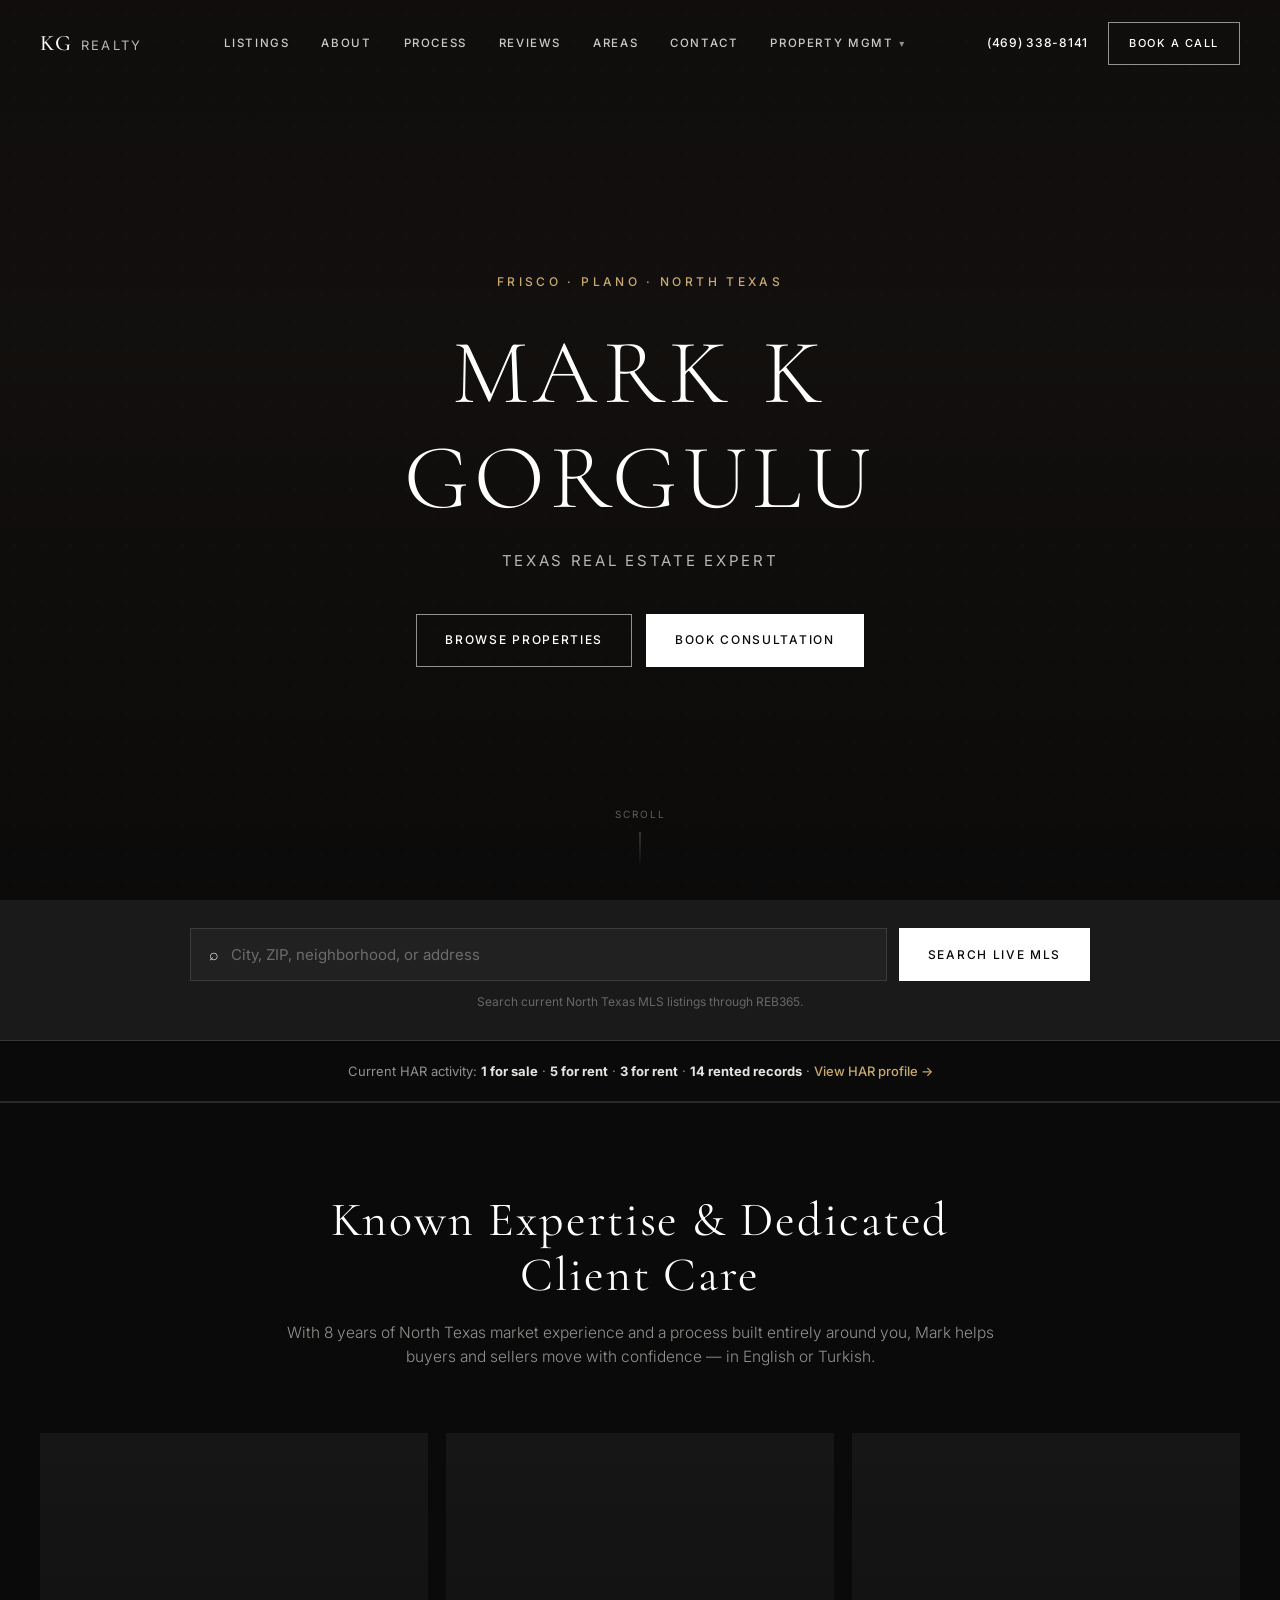
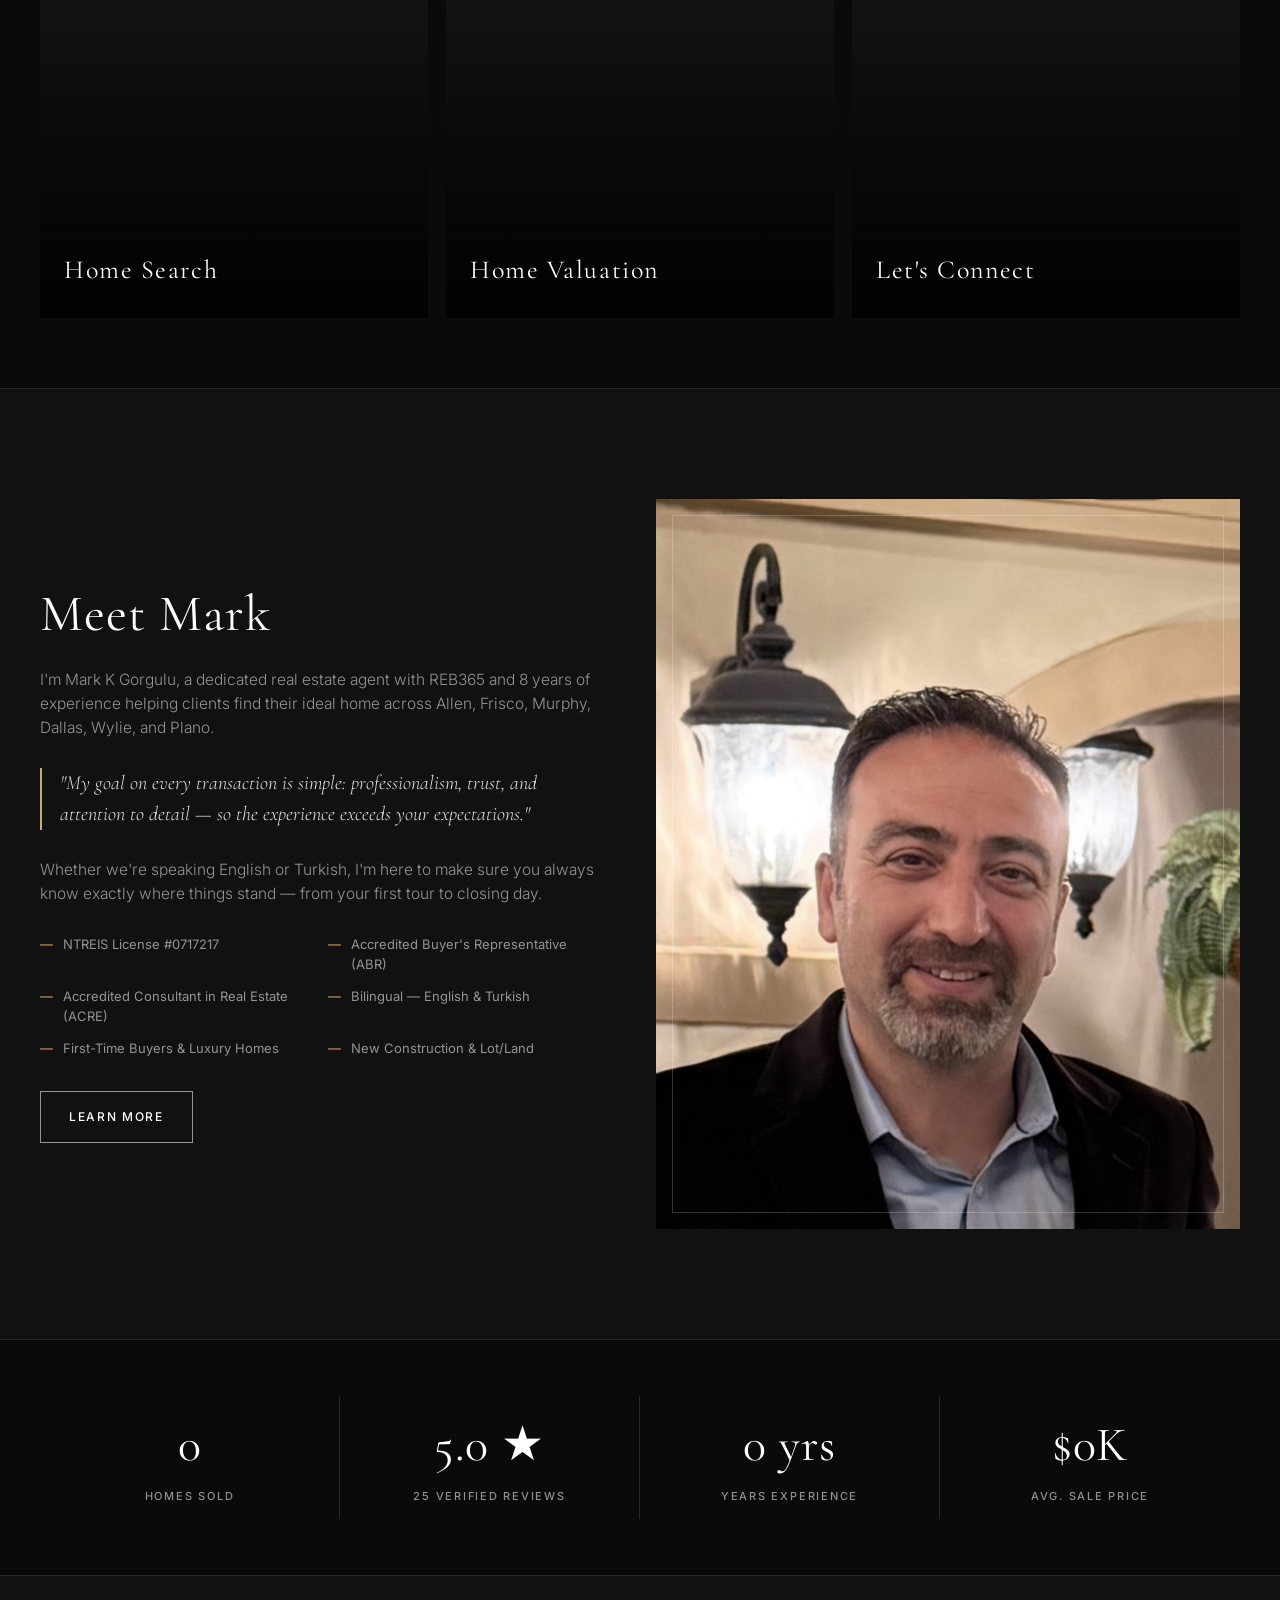
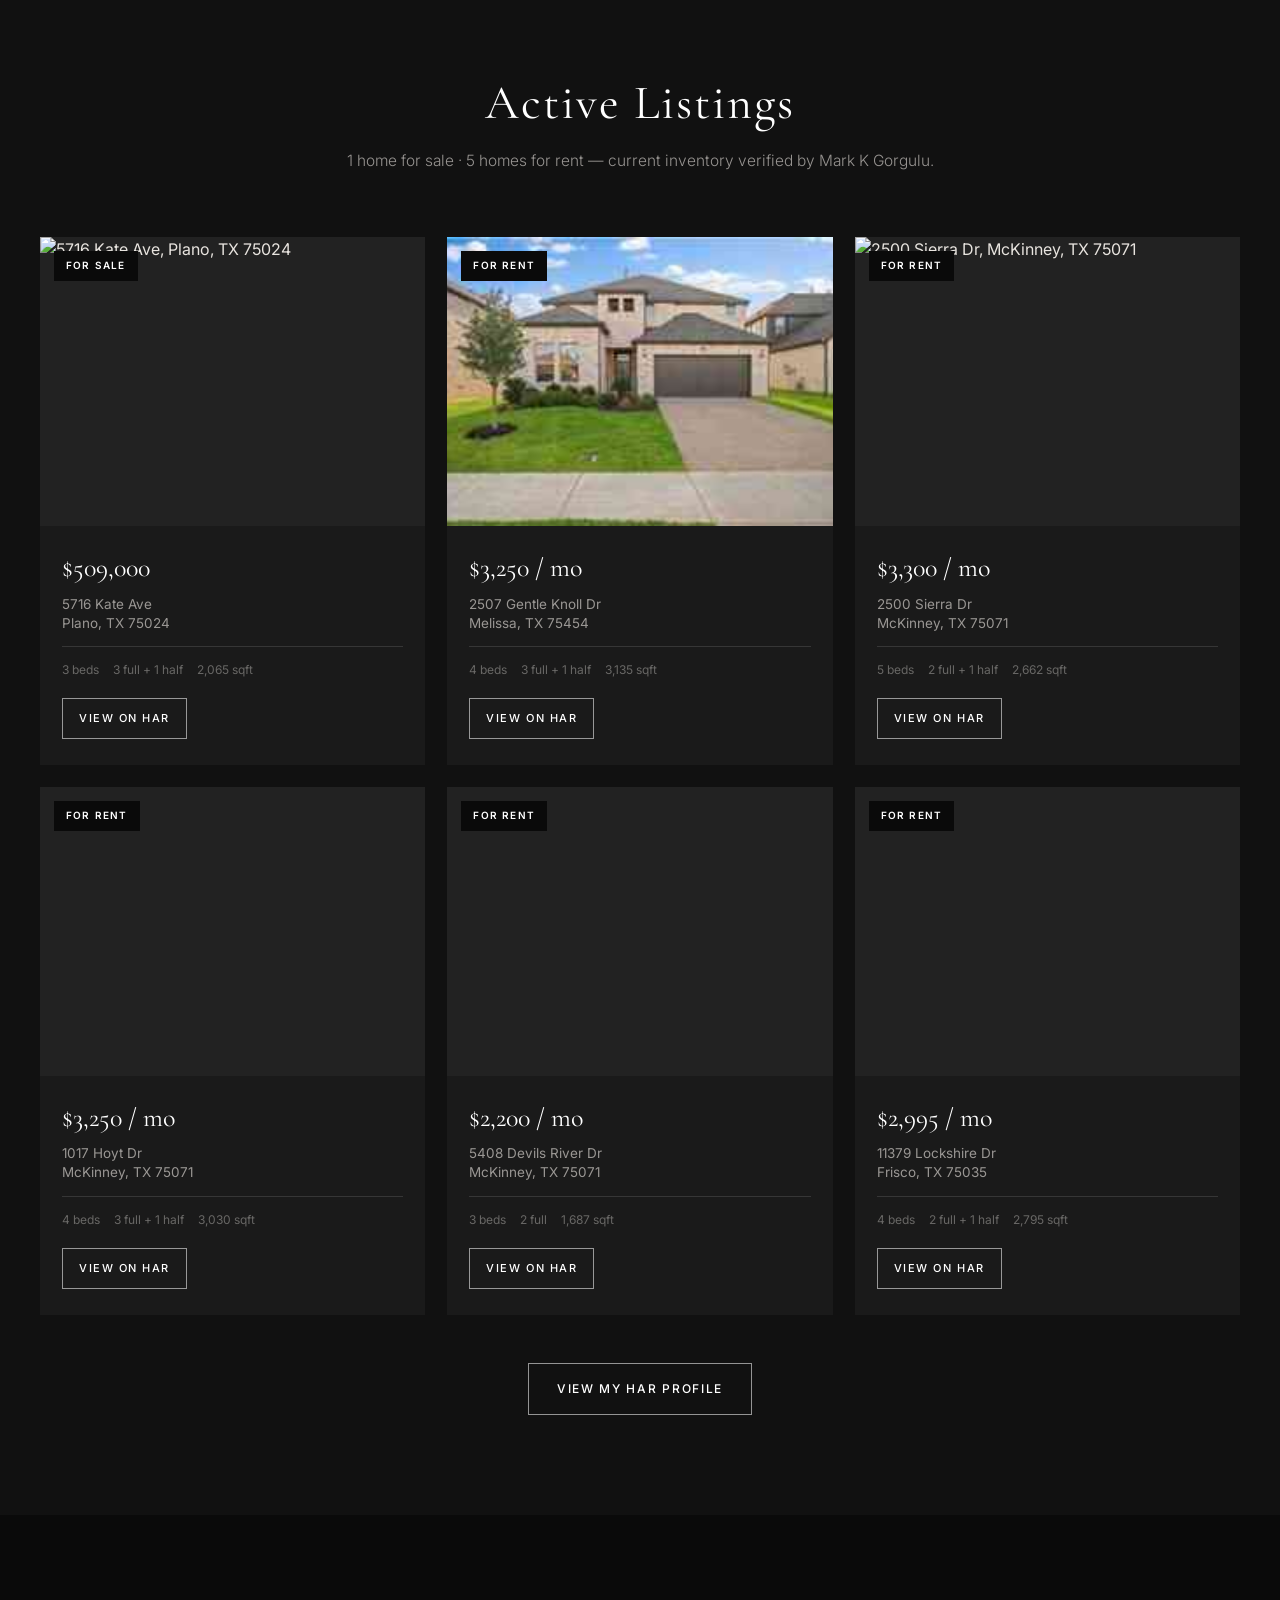
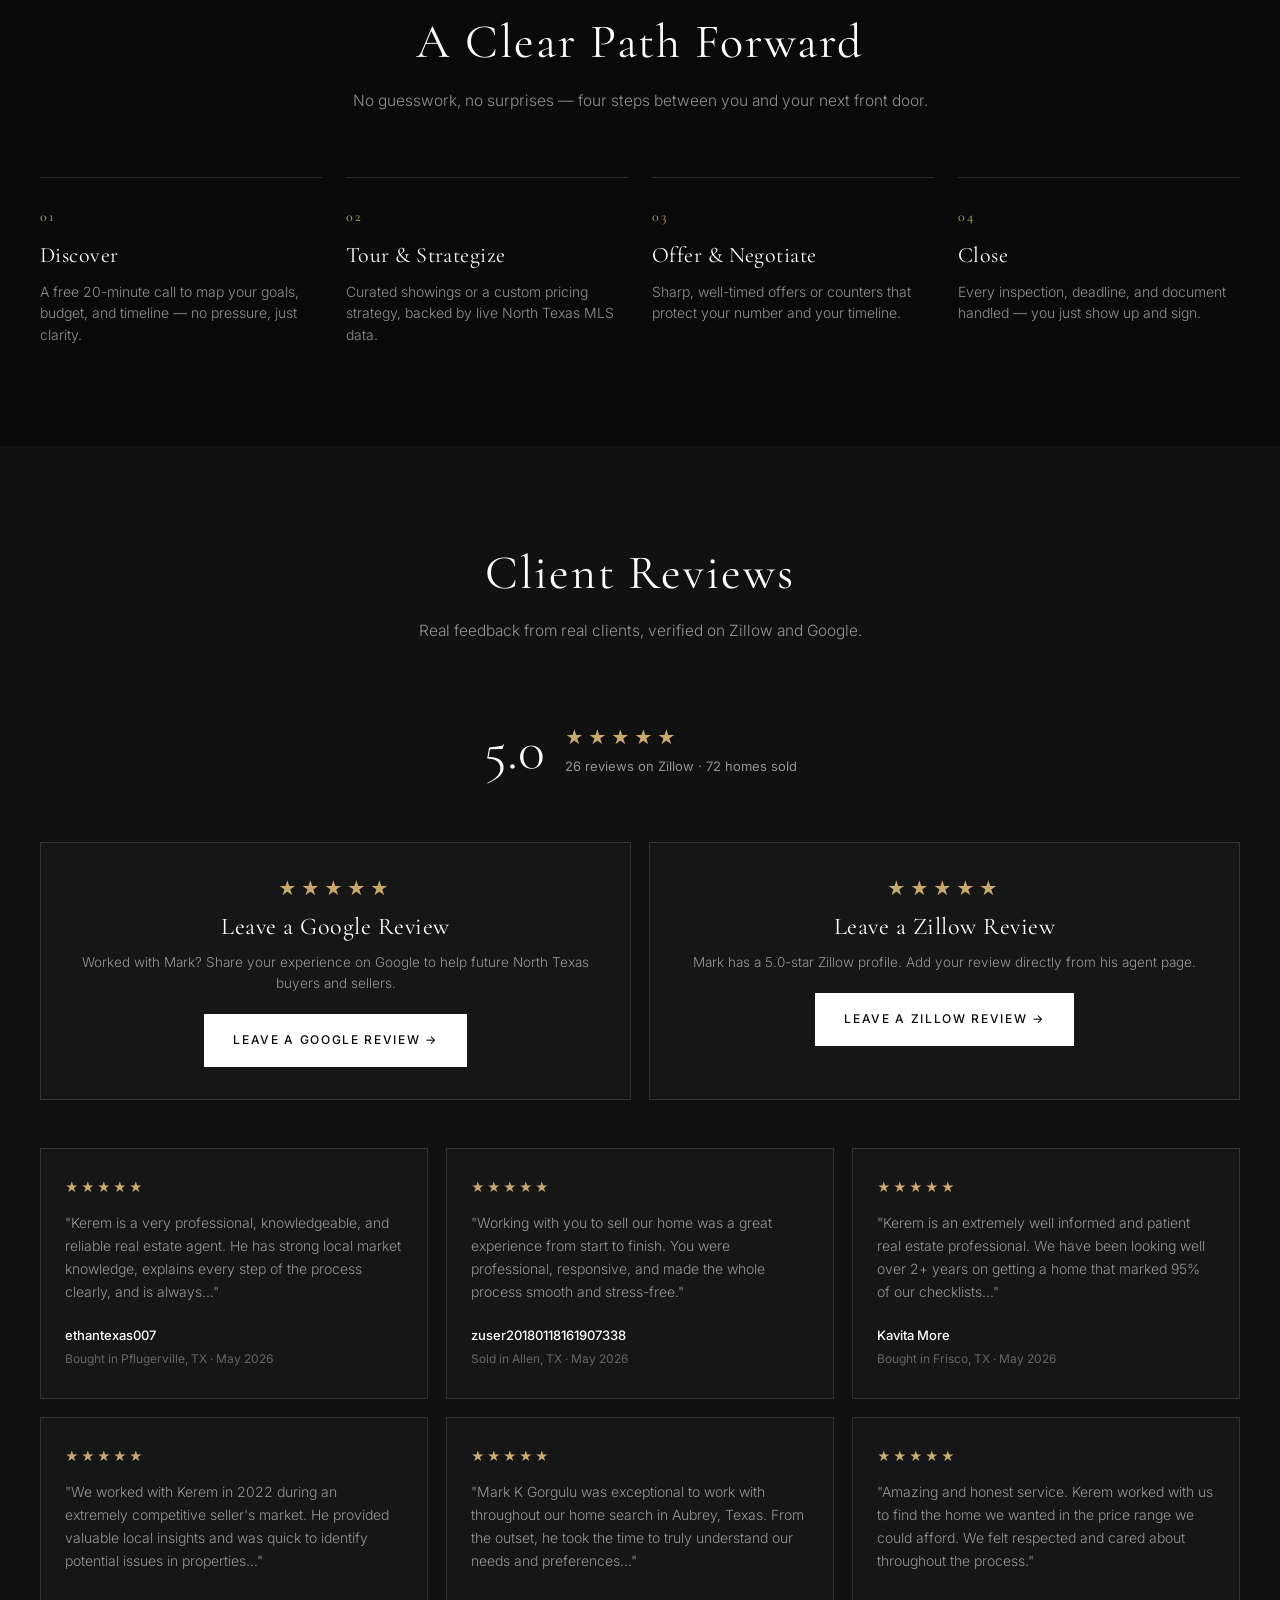
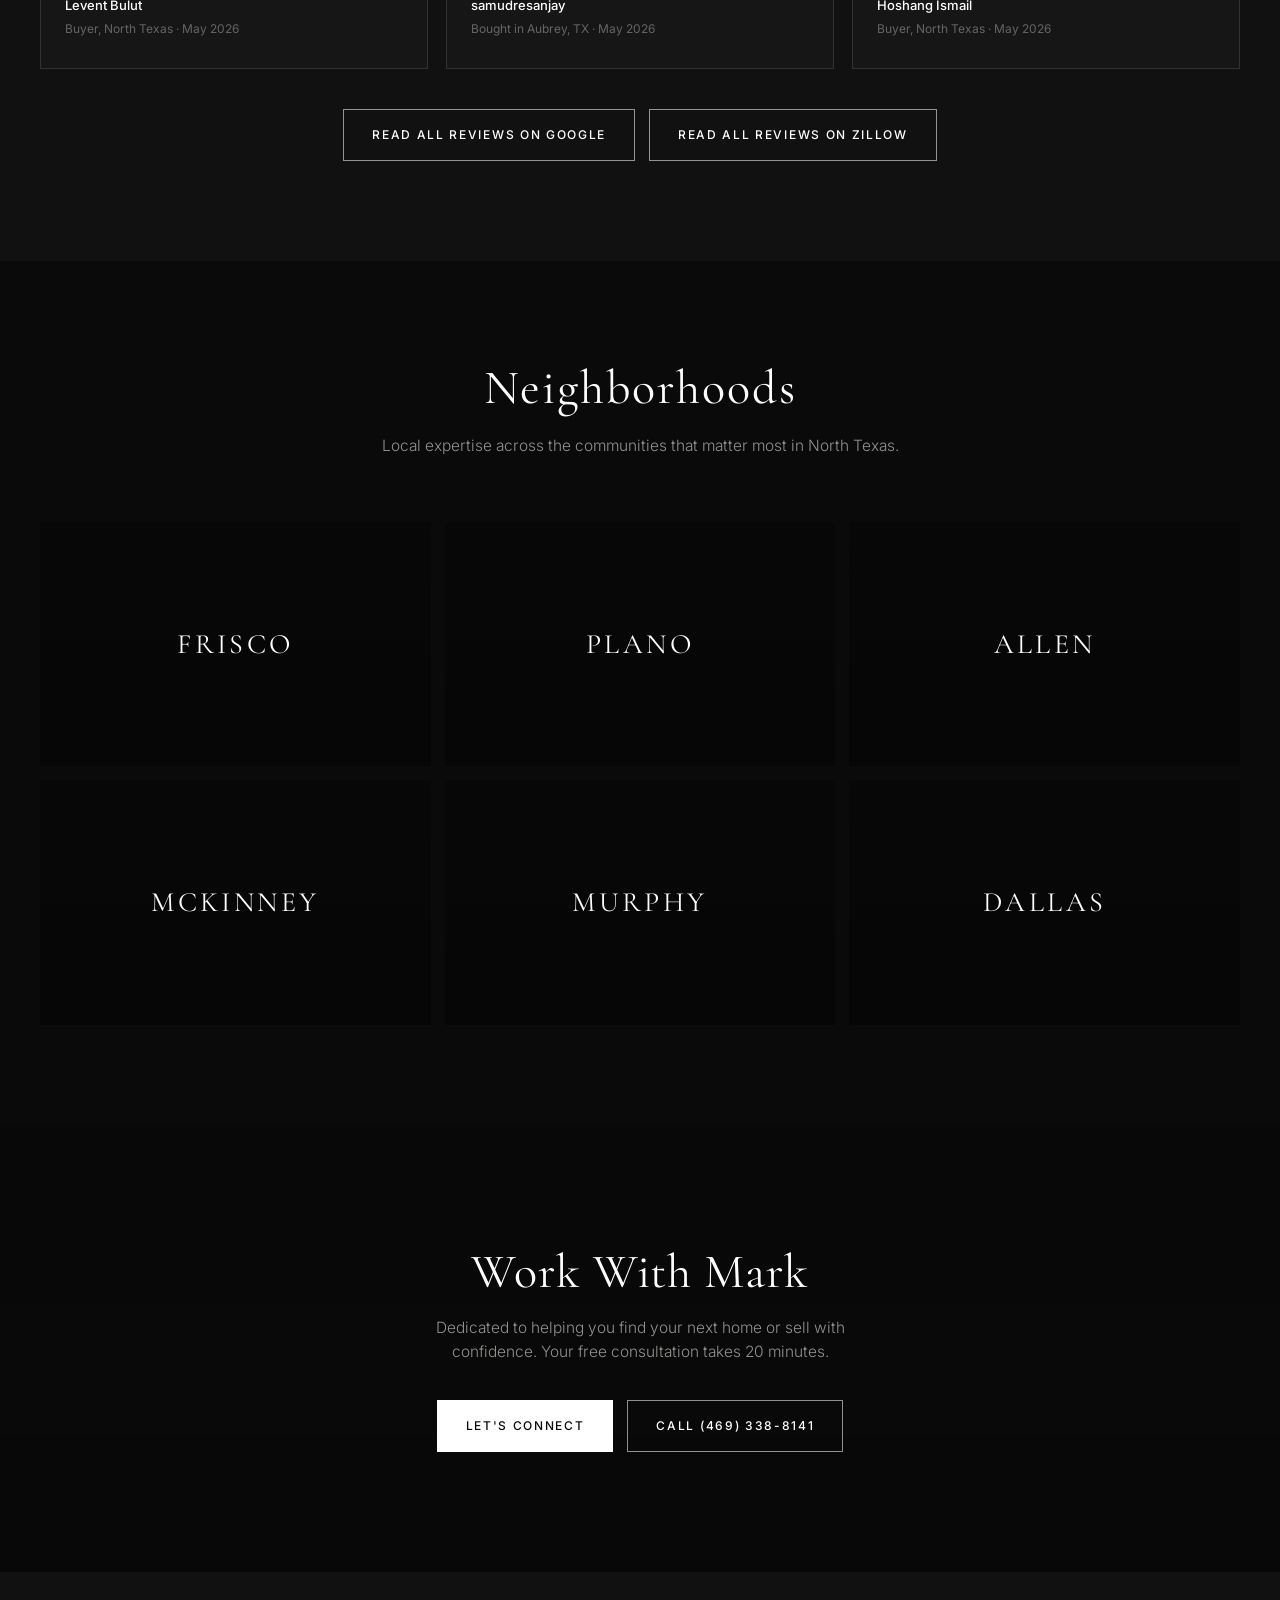
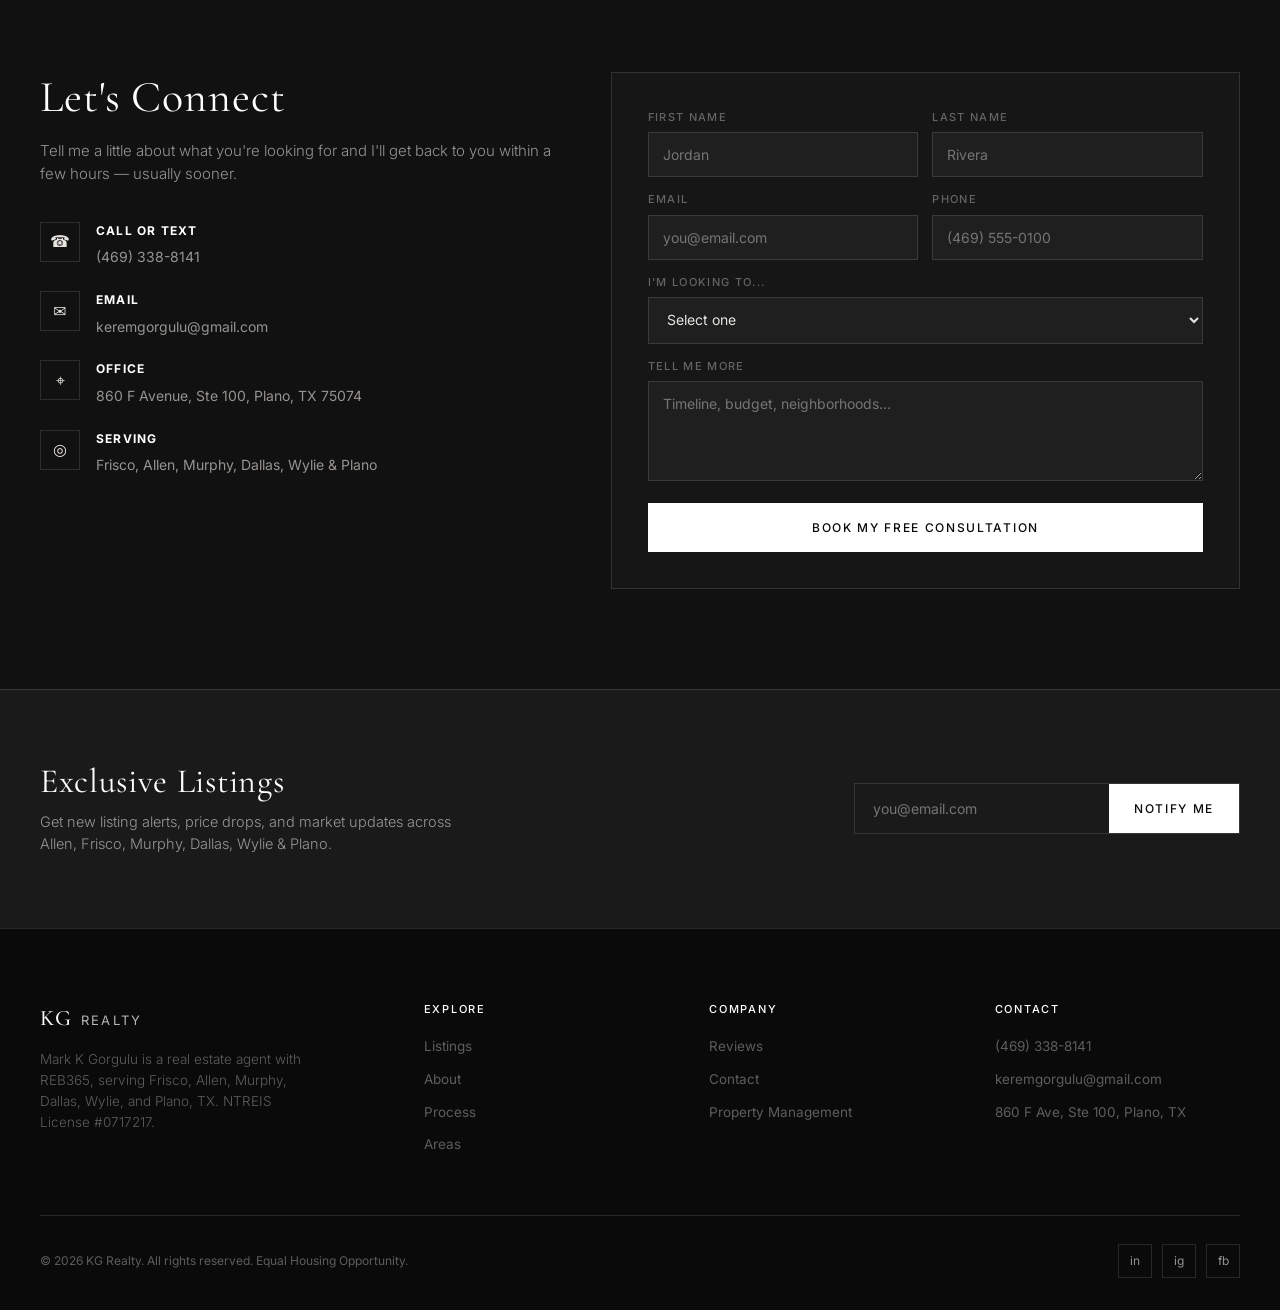
==== index.html @ 7dd8cd12 "Hero name: KEREM GORGULU → MARK K GORGULU" ====
<!DOCTYPE html>
<html lang="en">
<head>
  <meta charset="UTF-8">
  <meta name="viewport" content="width=device-width, initial-scale=1.0">
  <title>Mark K Gorgulu | North Texas Real Estate Agent | KG Realty</title>
  <meta name="description" content="Mark K Gorgulu of REB365 — licensed North Texas real estate agent serving Frisco, Plano, Allen, Murphy, Dallas & beyond. 5.0★ on Zillow. Bilingual English & Turkish.">
  <style>
    body{margin:0;background:#0a0a0a;color:#e8e4df;font-family:system-ui,sans-serif;display:flex;align-items:center;justify-content:center;min-height:100vh}
    .load{opacity:.55;letter-spacing:.12em;text-transform:uppercase;font-size:12px}
  </style>
  <script>
  (function () {
    var pairs = [
      ['KEREM GORGULU', 'MARK K GORGULU'],
      ['Kerem Gorgulu', 'Mark K Gorgulu'],
      ['KG Realty – Kerem Gorgulu', 'KG Realty – Mark K Gorgulu'],
      ['KG Realty - Kerem Gorgulu', 'KG Realty - Mark K Gorgulu'],
      ['KG Realty | Kerem Gorgulu', 'KG Realty | Mark K Gorgulu'],
      ['Meet Kerem', 'Meet Mark'],
      ['Work With Kerem', 'Work With Mark'],
      ['Worked with Kerem?', 'Worked with Mark?'],
      ['Kerem helps buyers', 'Mark helps buyers'],
      ['Kerem has a 5.0-star', 'Mark has a 5.0-star'],
      ['Kerem will call', 'Mark will call'],
      ['Yes. Kerem provides', 'Yes. Mark provides'],
      ['contact Kerem', 'contact Mark'],
      ['Contact Kerem', 'Contact Mark'],
      ['Text Kerem', 'Text Mark'],
      ['About Kerem', 'About Mark'],
      ["Join Kerem's list", "Join Mark's list"],
      ["Kerem's list", "Mark's list"],
      ['Kerem of REB365', 'Mark of REB365']
    ];
    fetch('index.html.restored', { cache: 'no-store' })
      .then(function (r) {
        if (!r.ok) throw new Error('restore missing');
        return r.text();
      })
      .then(function (html) {
        for (var i = 0; i < pairs.length; i++) {
          html = html.split(pairs[i][0]).join(pairs[i][1]);
        }
        document.open();
        document.write(html);
        document.close();
      })
      .catch(function () {
        document.body.innerHTML = '<div style="text-align:center;padding:40px"><h1 style="font-weight:400;letter-spacing:.06em">MARK K GORGULU</h1><p>KG Realty · REB365</p><p><a style="color:#c9a96e" href="tel:+14693388141">(469) 338-8141</a></p></div>';
      });
  })();
  </script>
</head>
<body>
  <p class="load">Loading…</p>
</body>
</html>
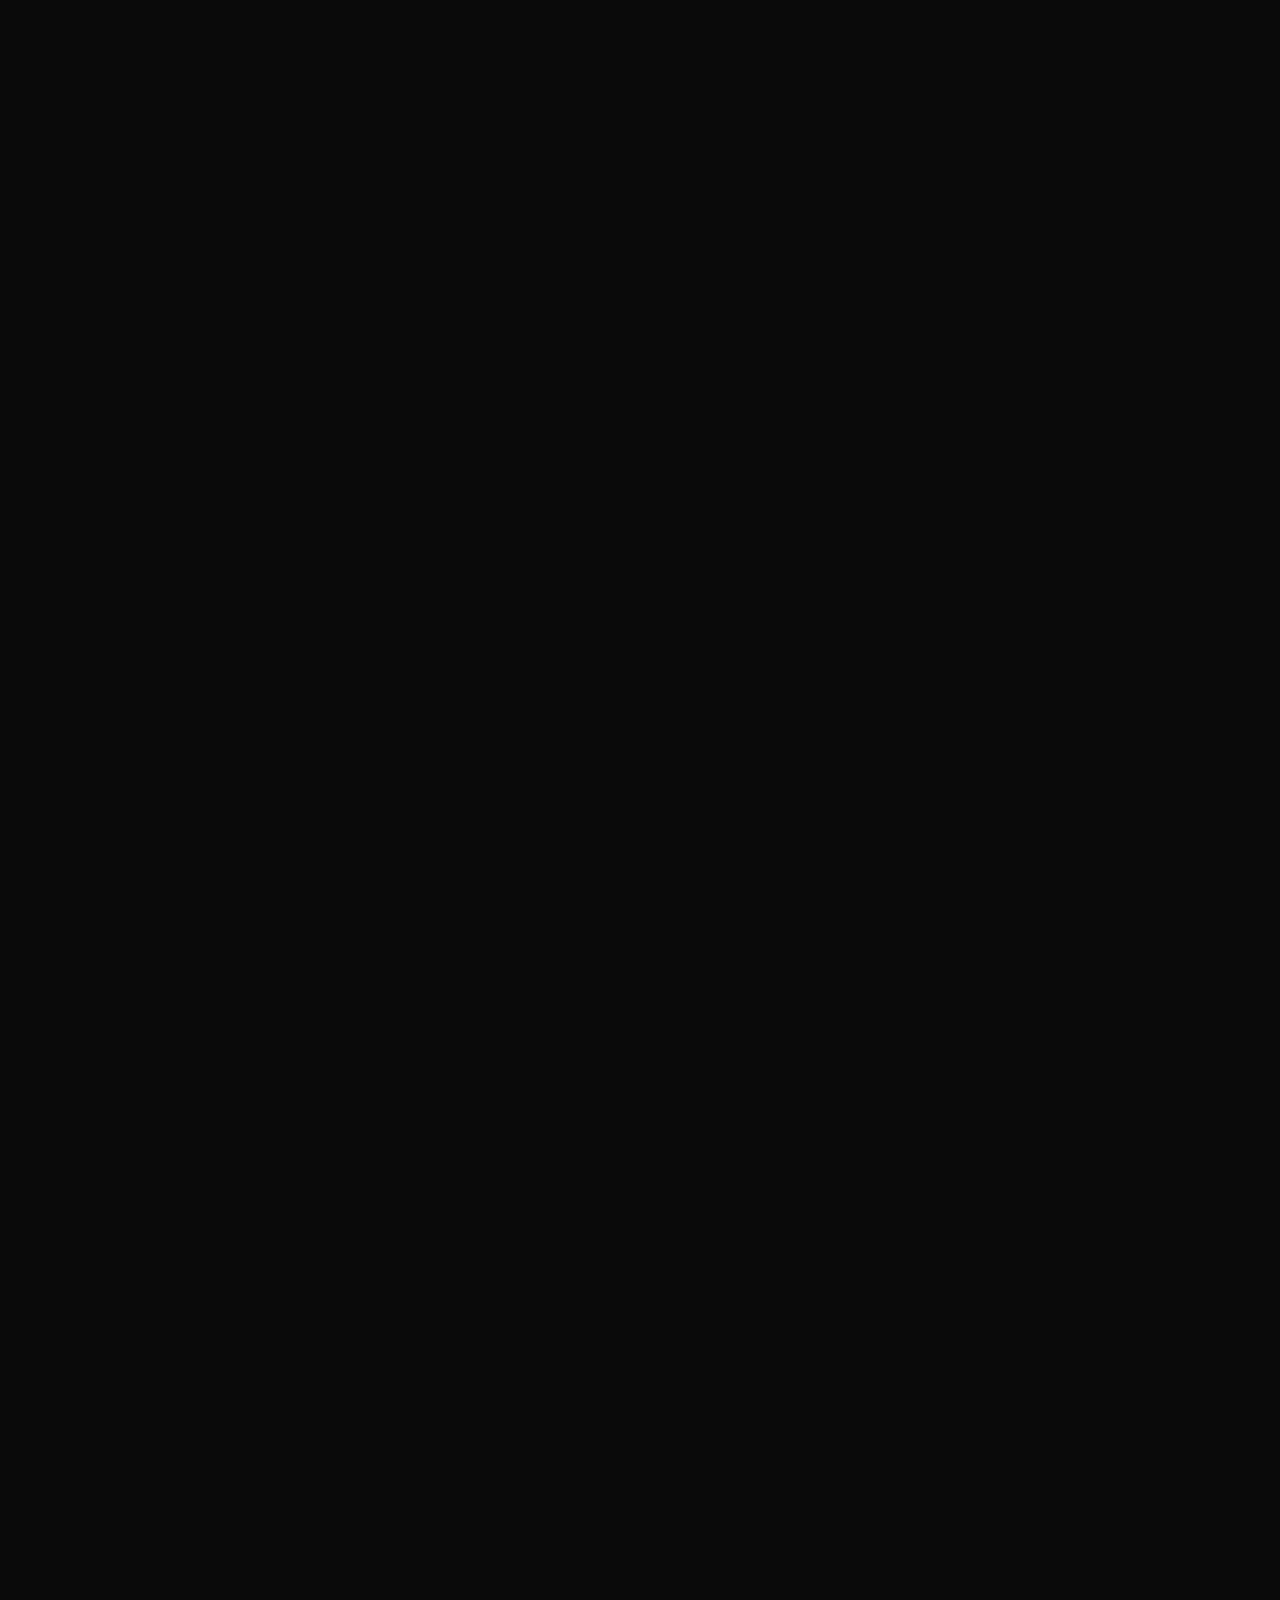
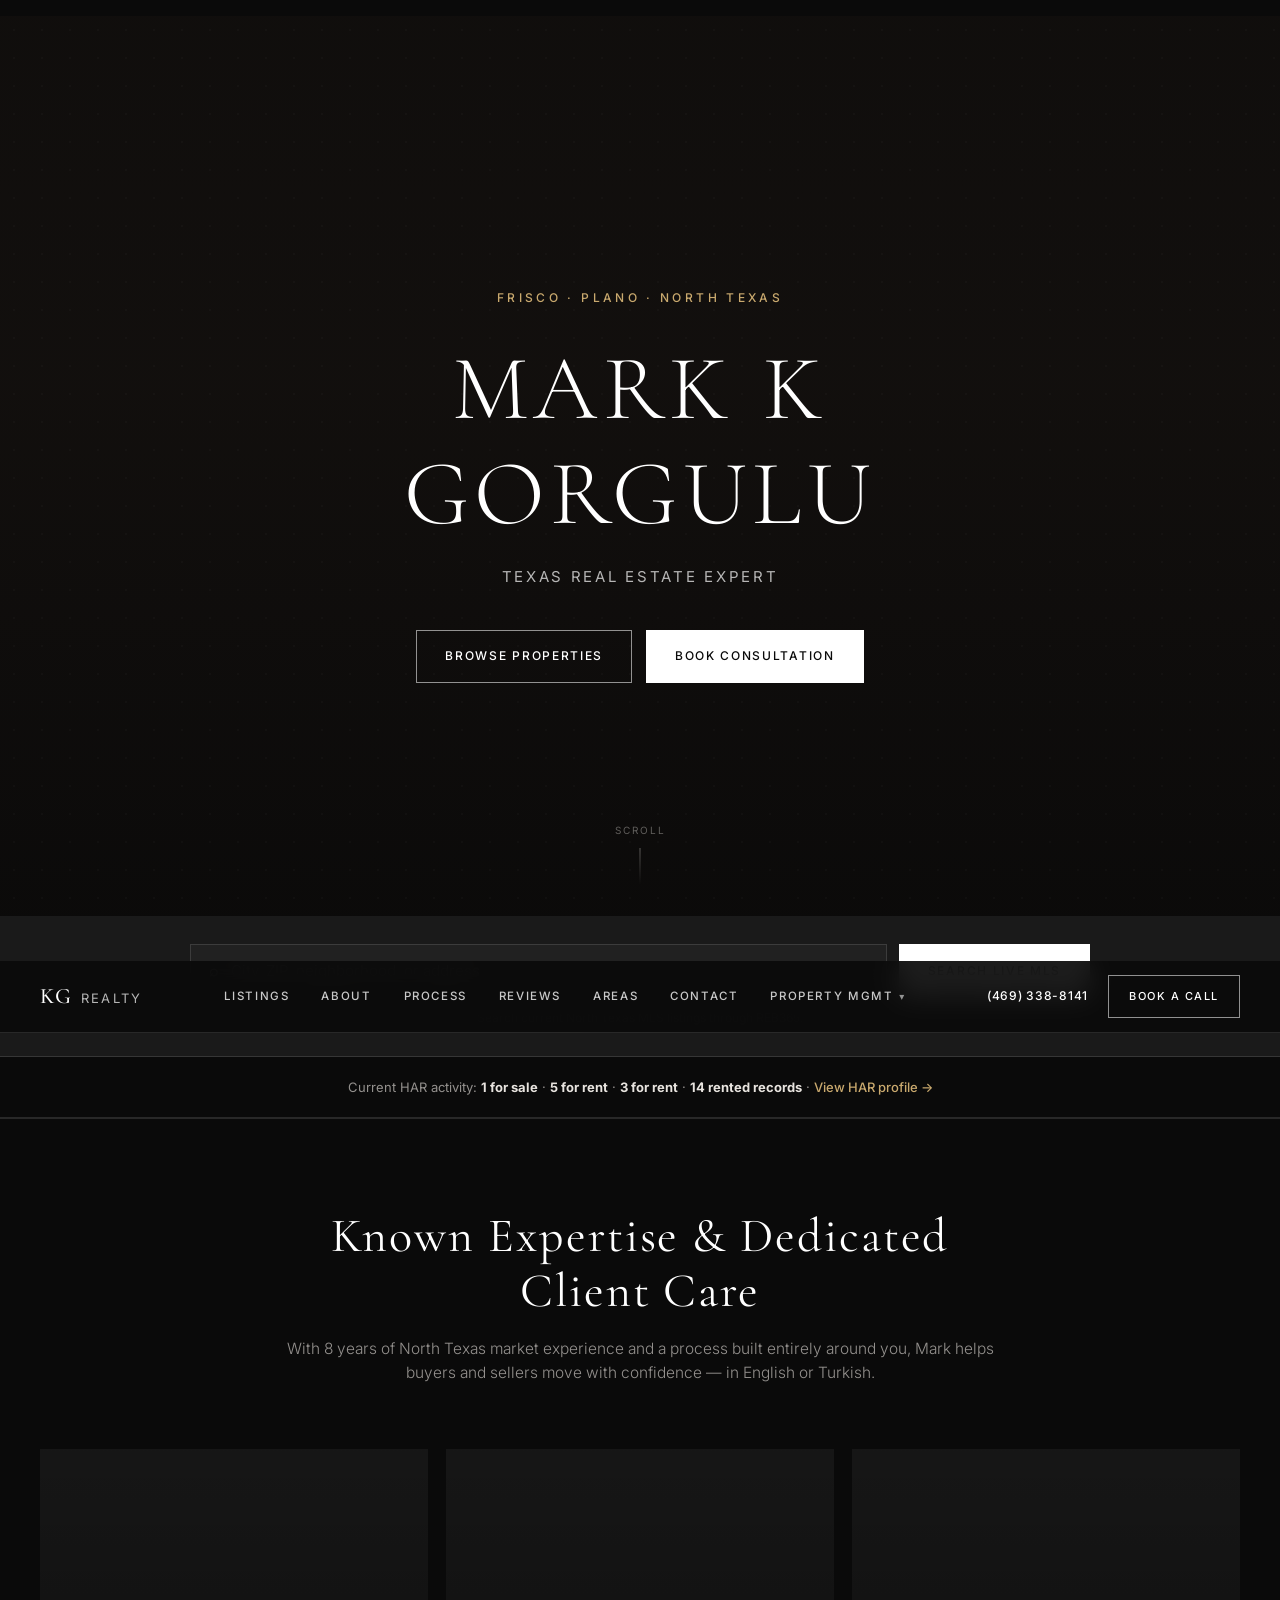
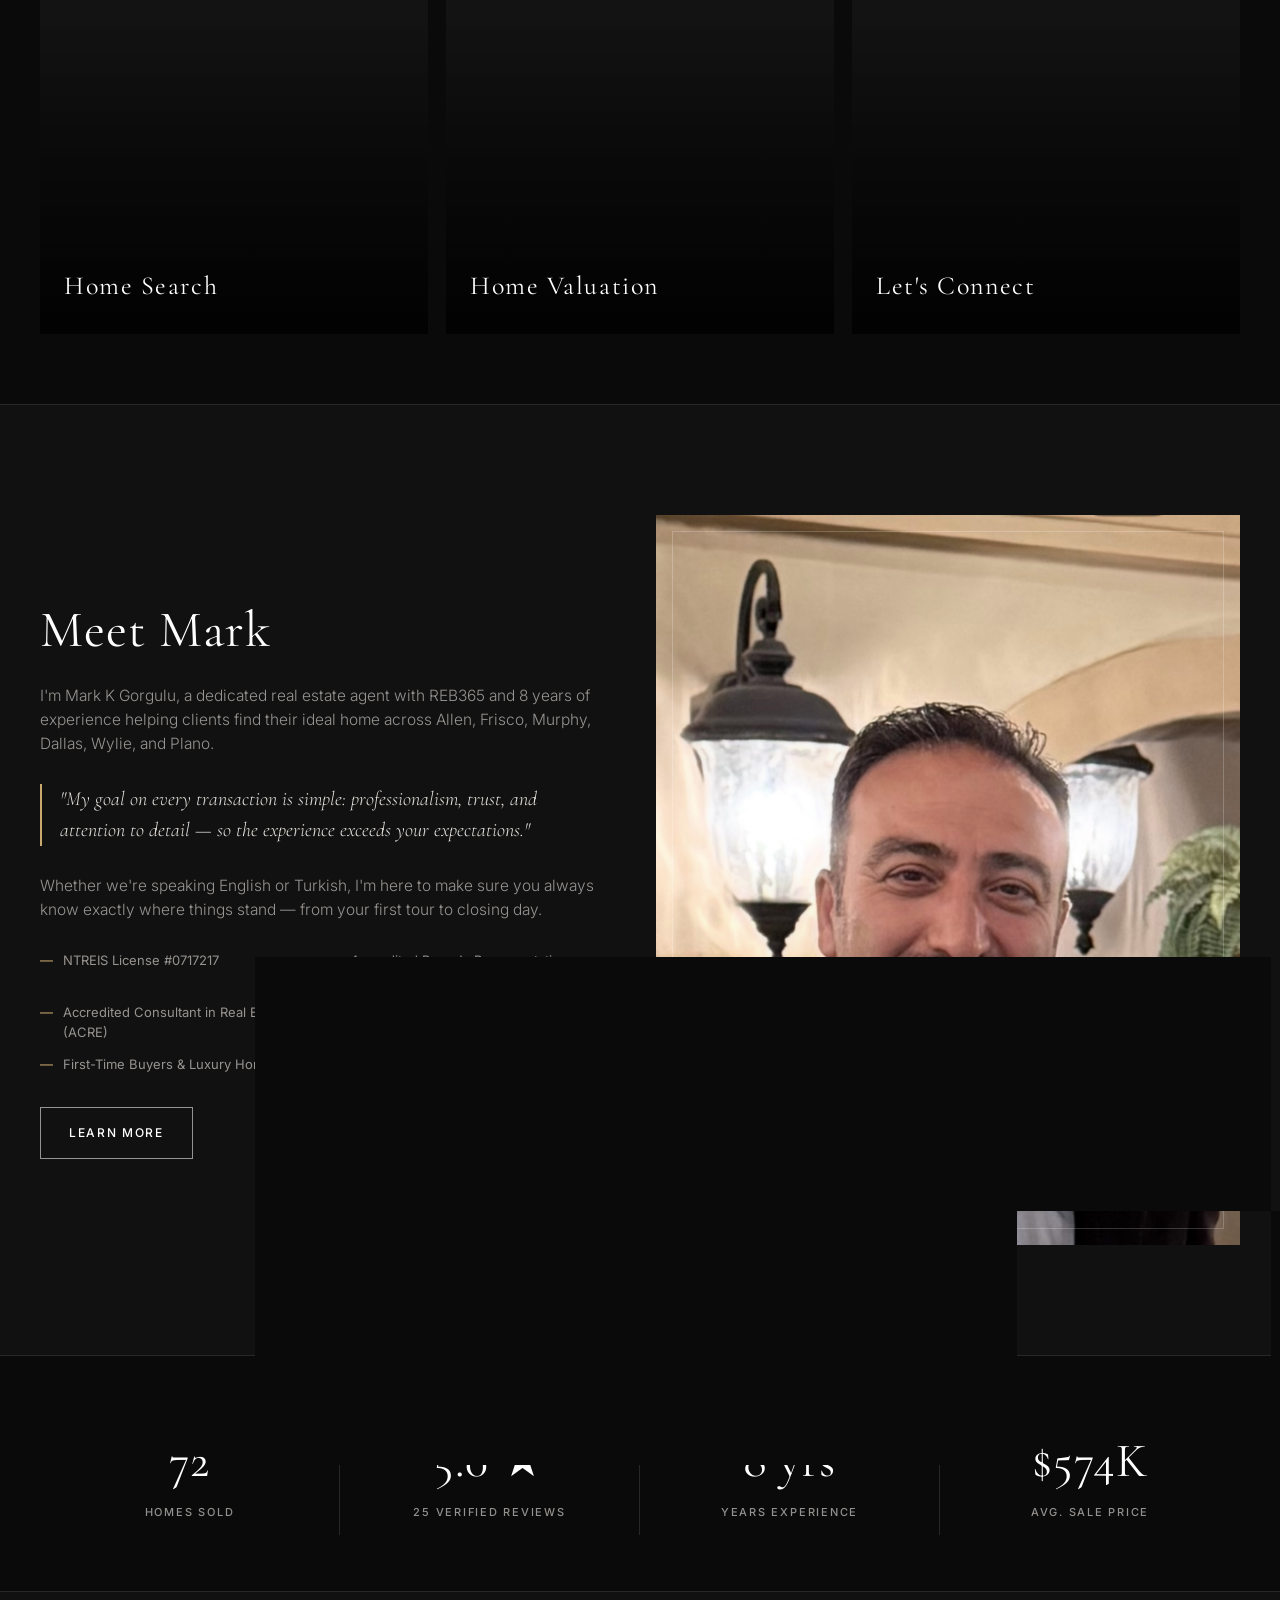
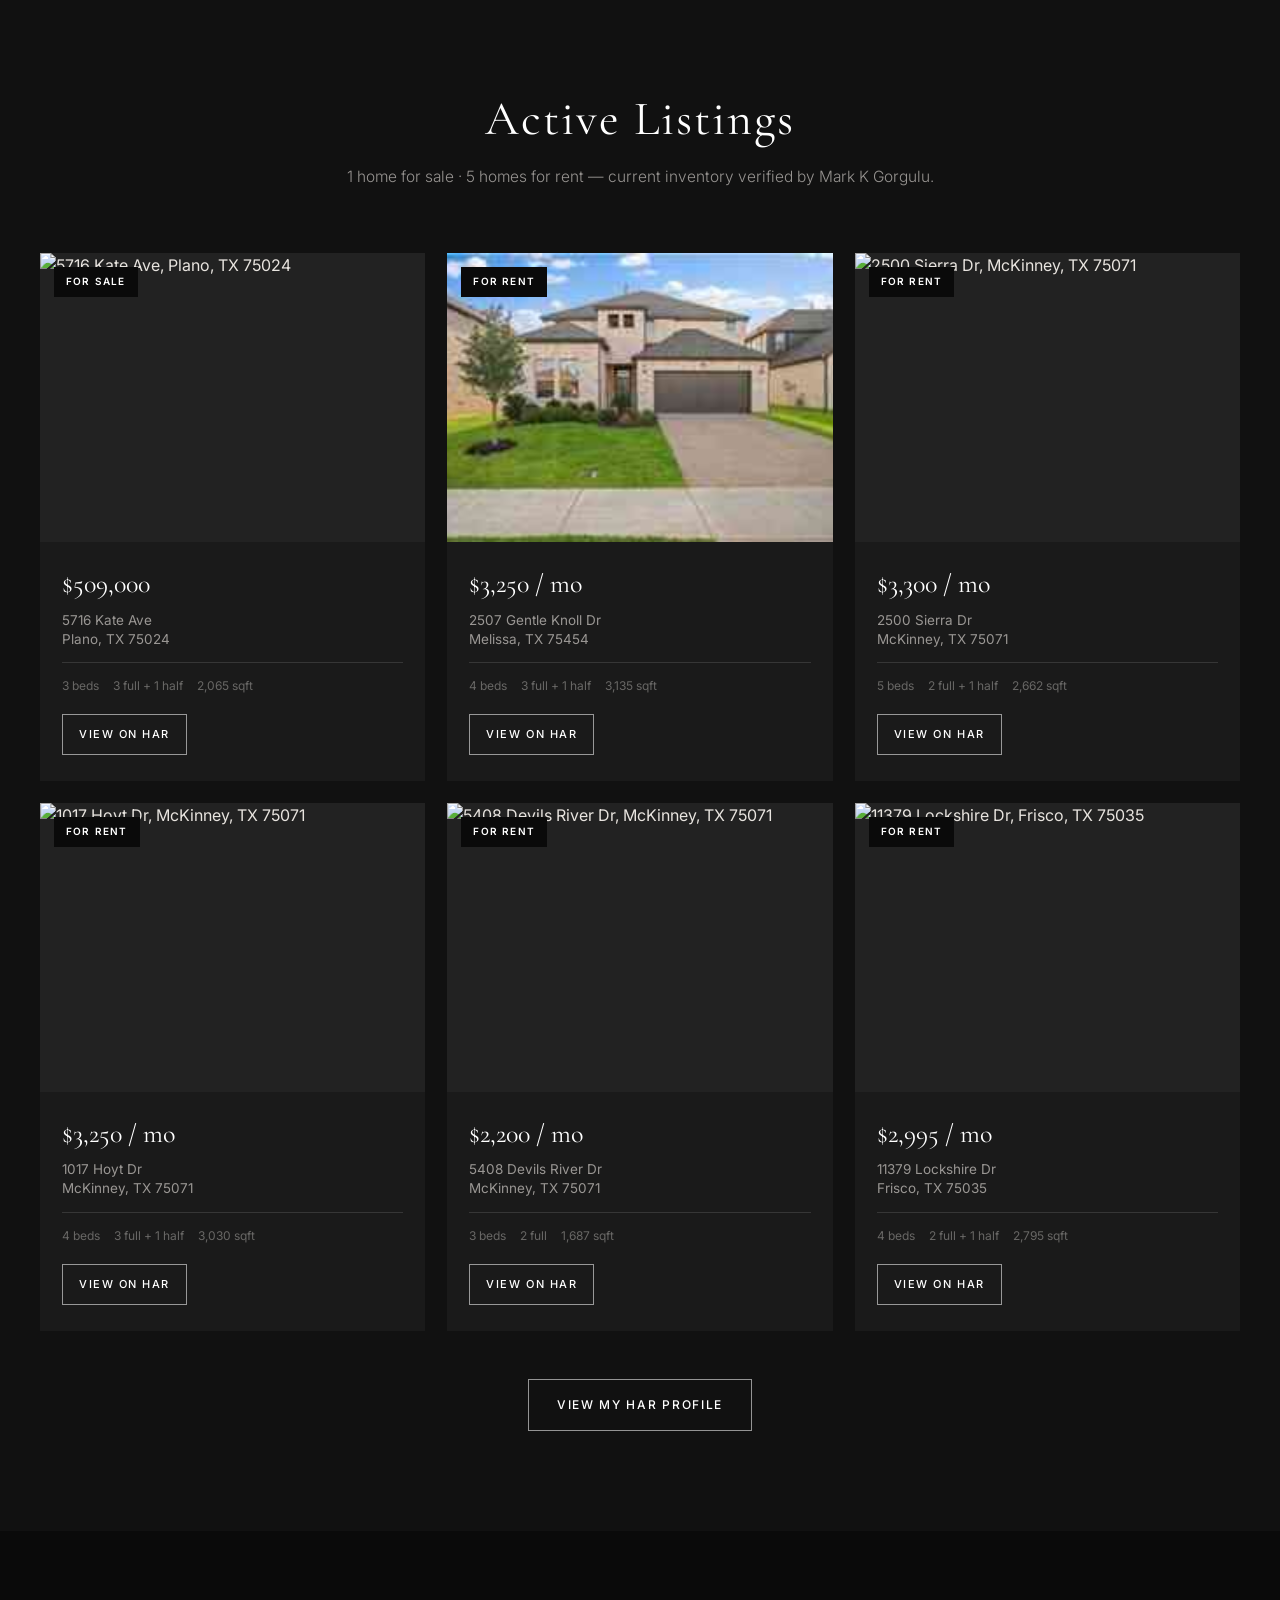
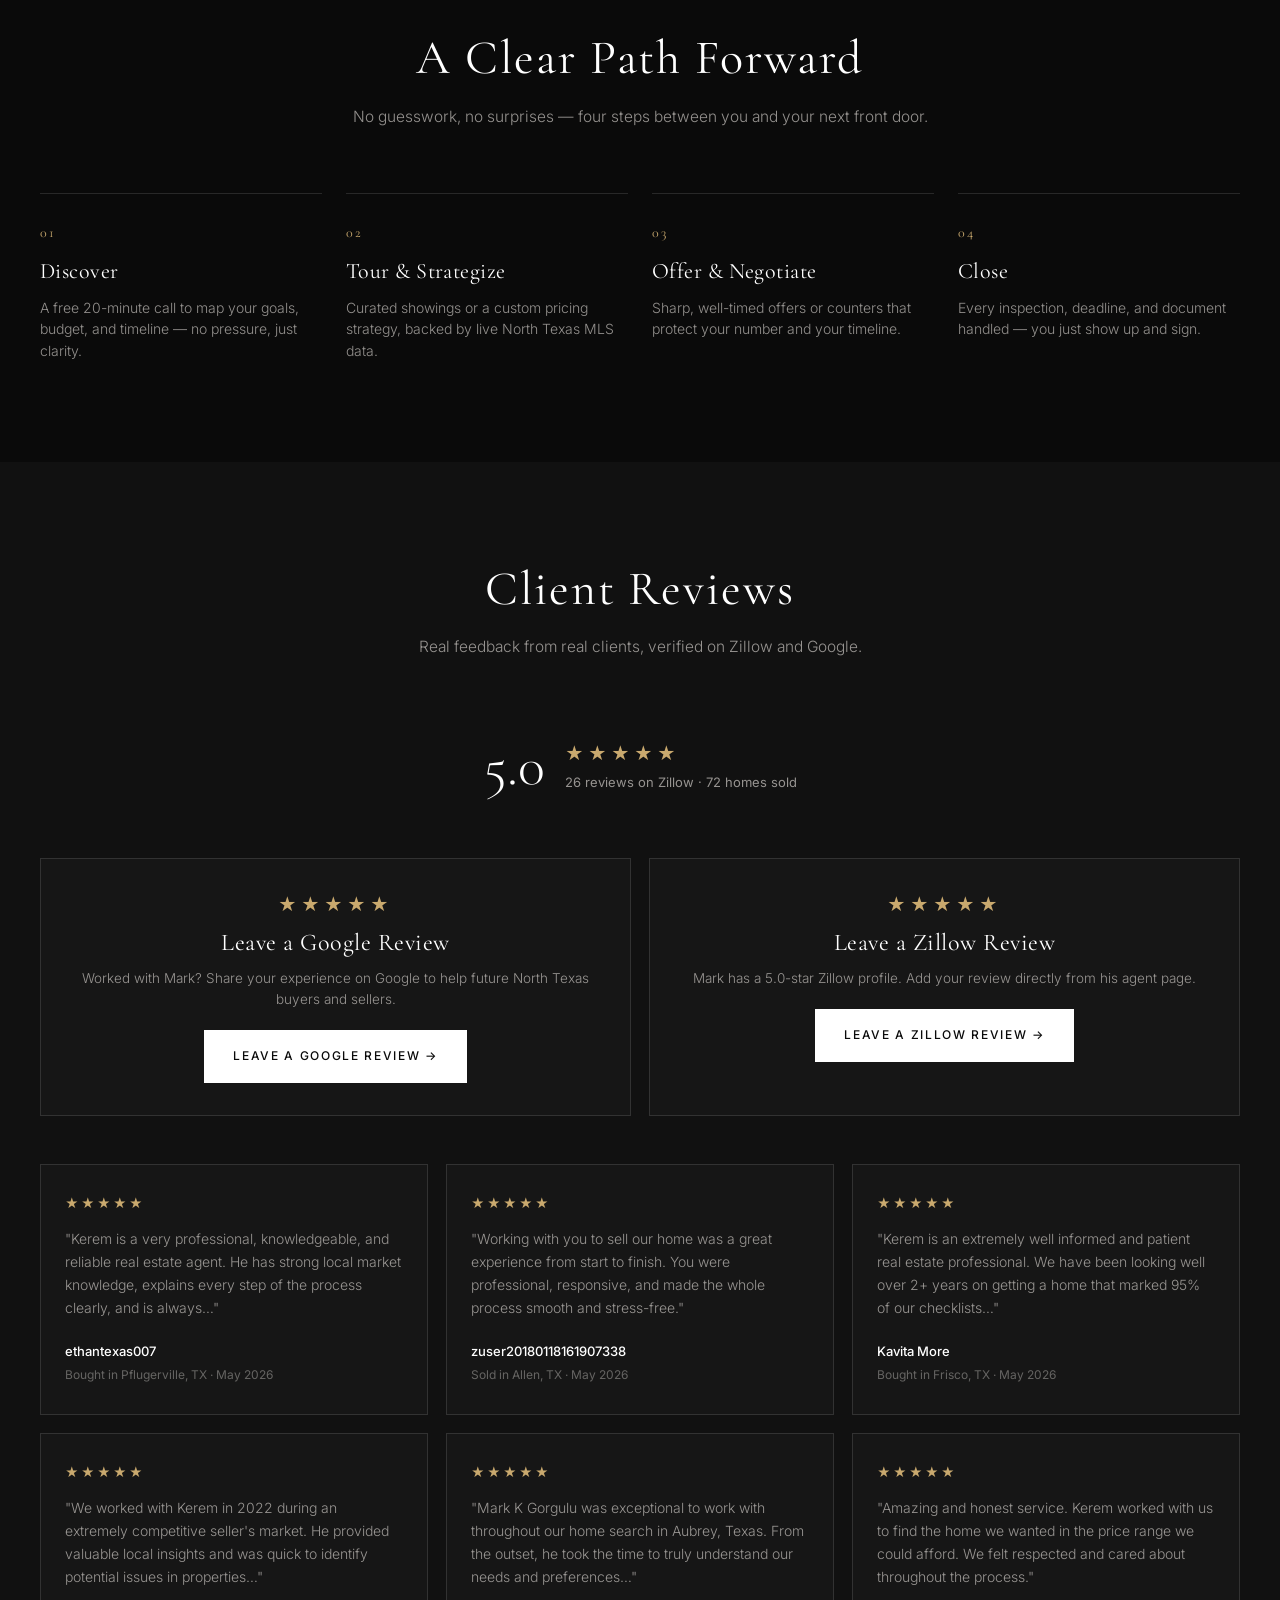
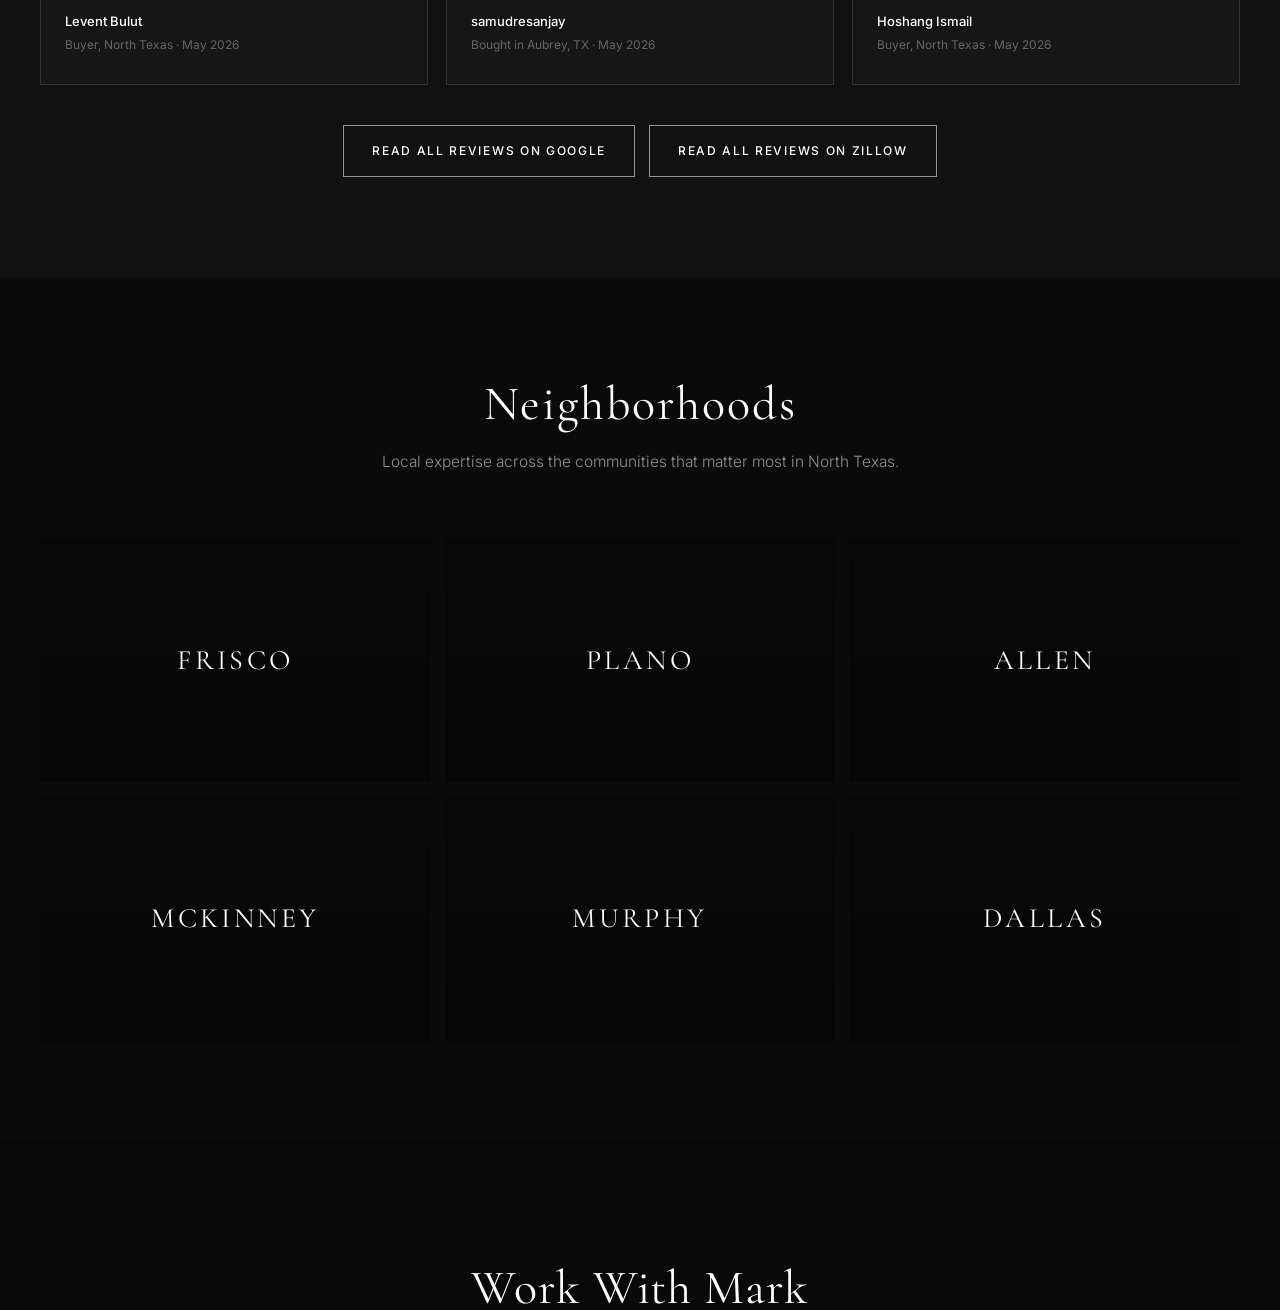
==== commit 766c77fb: "Force hero name MARK K GORGULU with regex replace + cache-bust" ====
--- a/index.html
+++ b/index.html
@@ -11,42 +11,38 @@
   </style>
   <script>
   (function () {
-    var pairs = [
-      ['KEREM GORGULU', 'MARK K GORGULU'],
-      ['Kerem Gorgulu', 'Mark K Gorgulu'],
-      ['KG Realty – Kerem Gorgulu', 'KG Realty – Mark K Gorgulu'],
-      ['KG Realty - Kerem Gorgulu', 'KG Realty - Mark K Gorgulu'],
-      ['KG Realty | Kerem Gorgulu', 'KG Realty | Mark K Gorgulu'],
-      ['Meet Kerem', 'Meet Mark'],
-      ['Work With Kerem', 'Work With Mark'],
-      ['Worked with Kerem?', 'Worked with Mark?'],
-      ['Kerem helps buyers', 'Mark helps buyers'],
-      ['Kerem has a 5.0-star', 'Mark has a 5.0-star'],
-      ['Kerem will call', 'Mark will call'],
-      ['Yes. Kerem provides', 'Yes. Mark provides'],
-      ['contact Kerem', 'contact Mark'],
-      ['Contact Kerem', 'Contact Mark'],
-      ['Text Kerem', 'Text Mark'],
-      ['About Kerem', 'About Mark'],
-      ["Join Kerem's list", "Join Mark's list"],
-      ["Kerem's list", "Mark's list"],
-      ['Kerem of REB365', 'Mark of REB365']
-    ];
-    fetch('index.html.restored', { cache: 'no-store' })
+    function rename(html) {
+      html = html.replace(/KEREM GORGULU/g, 'MARK K GORGULU');
+      html = html.replace(/Kerem Gorgulu/g, 'Mark K Gorgulu');
+      html = html.replace(/Meet Kerem/g, 'Meet Mark');
+      html = html.replace(/Work With Kerem/g, 'Work With Mark');
+      html = html.replace(/Worked with Kerem\?/g, 'Worked with Mark?');
+      html = html.replace(/Kerem helps buyers/g, 'Mark helps buyers');
+      html = html.replace(/Kerem has a 5\.0-star/g, 'Mark has a 5.0-star');
+      html = html.replace(/Kerem will call/g, 'Mark will call');
+      html = html.replace(/Yes\. Kerem provides/g, 'Yes. Mark provides');
+      html = html.replace(/contact Kerem/g, 'contact Mark');
+      html = html.replace(/Contact Kerem/g, 'Contact Mark');
+      html = html.replace(/Text Kerem/g, 'Text Mark');
+      html = html.replace(/About Kerem/g, 'About Mark');
+      html = html.replace(/Join Kerem's list/g, "Join Mark's list");
+      html = html.replace(/Kerem's list/g, "Mark's list");
+      html = html.replace(/verified by Kerem/g, 'verified by Mark');
+      return html;
+    }
+    fetch('index.html.restored?v=mark3', { cache: 'no-store' })
       .then(function (r) {
         if (!r.ok) throw new Error('restore missing');
         return r.text();
       })
       .then(function (html) {
-        for (var i = 0; i < pairs.length; i++) {
-          html = html.split(pairs[i][0]).join(pairs[i][1]);
-        }
+        html = rename(html);
         document.open();
         document.write(html);
         document.close();
       })
       .catch(function () {
-        document.body.innerHTML = '<div style="text-align:center;padding:40px"><h1 style="font-weight:400;letter-spacing:.06em">MARK K GORGULU</h1><p>KG Realty · REB365</p><p><a style="color:#c9a96e" href="tel:+14693388141">(469) 338-8141</a></p></div>';
+        document.body.innerHTML = '<div style="text-align:center;padding:40px"><h1 style="font-weight:300;letter-spacing:.06em;font-size:48px">MARK K GORGULU</h1><p>KG Realty · REB365</p><p><a style="color:#c9a96e" href="tel:+14693388141">(469) 338-8141</a></p></div>';
       });
   })();
   </script>
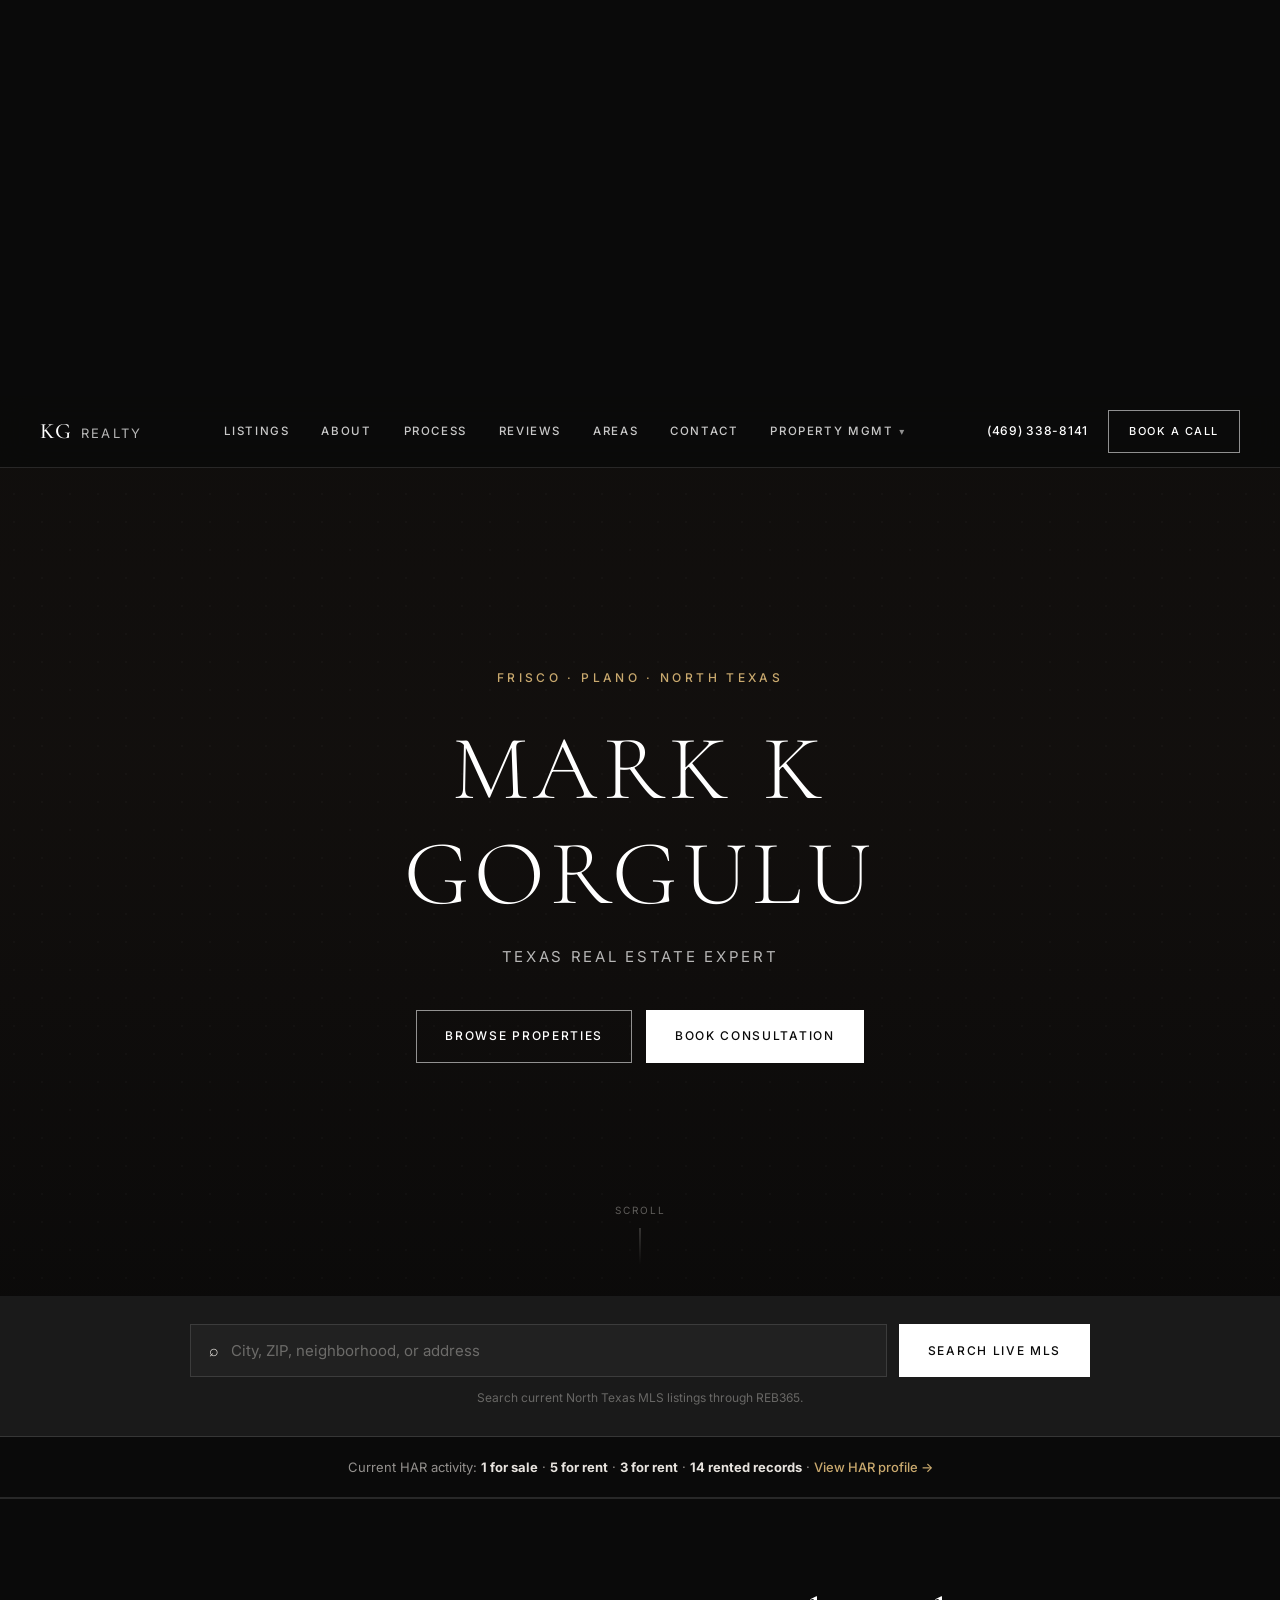
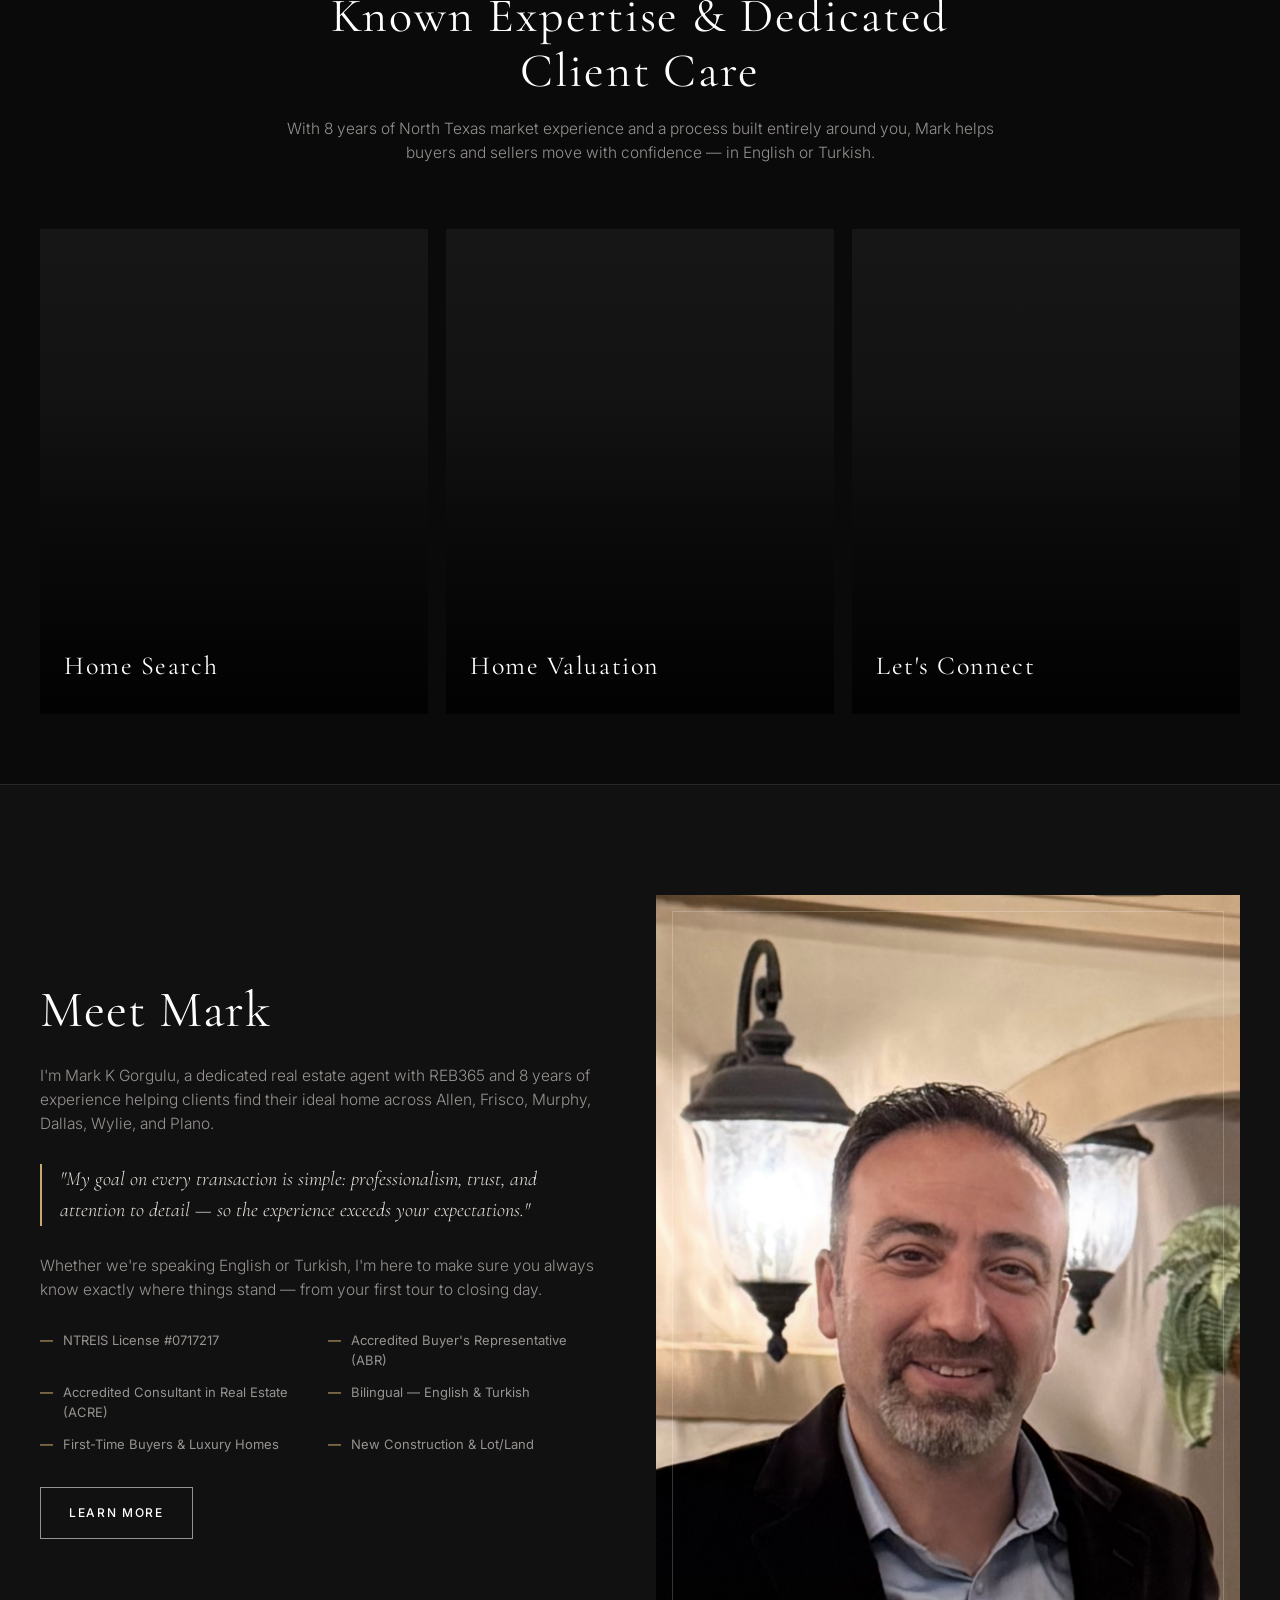
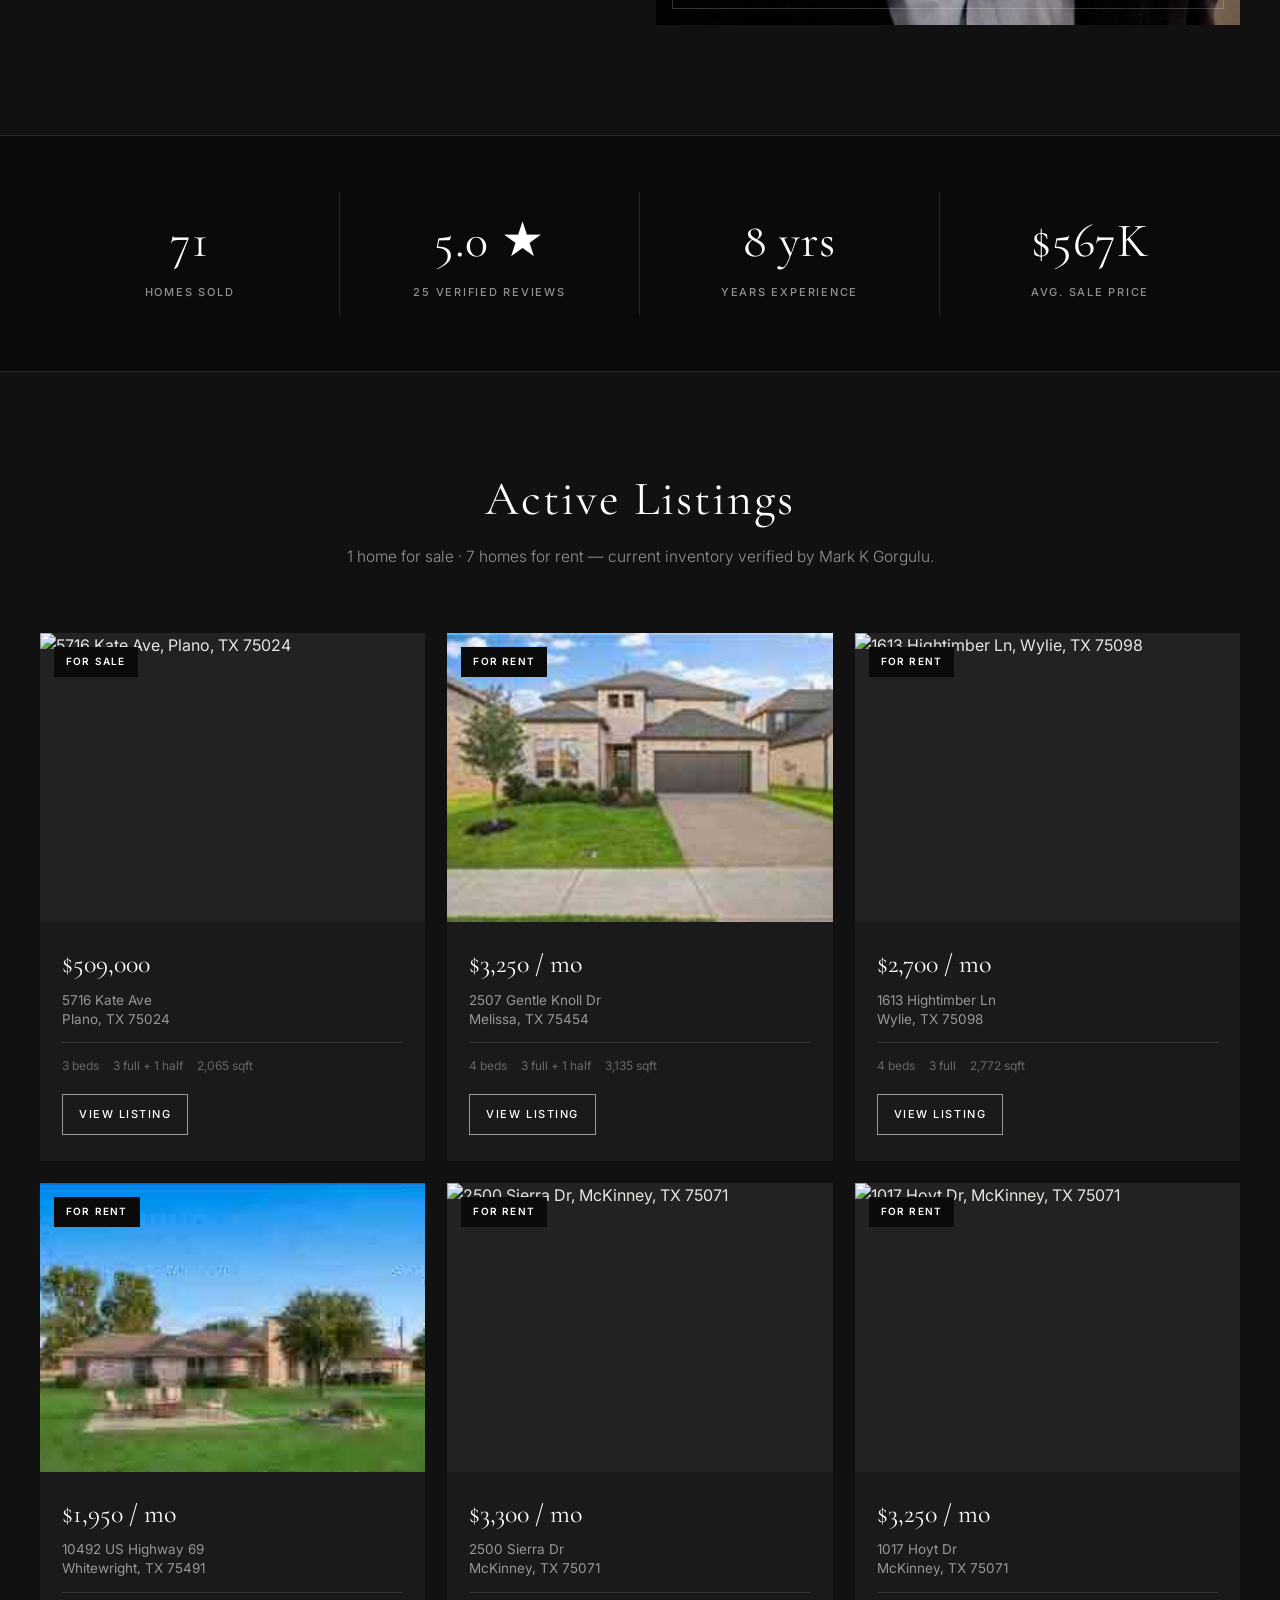
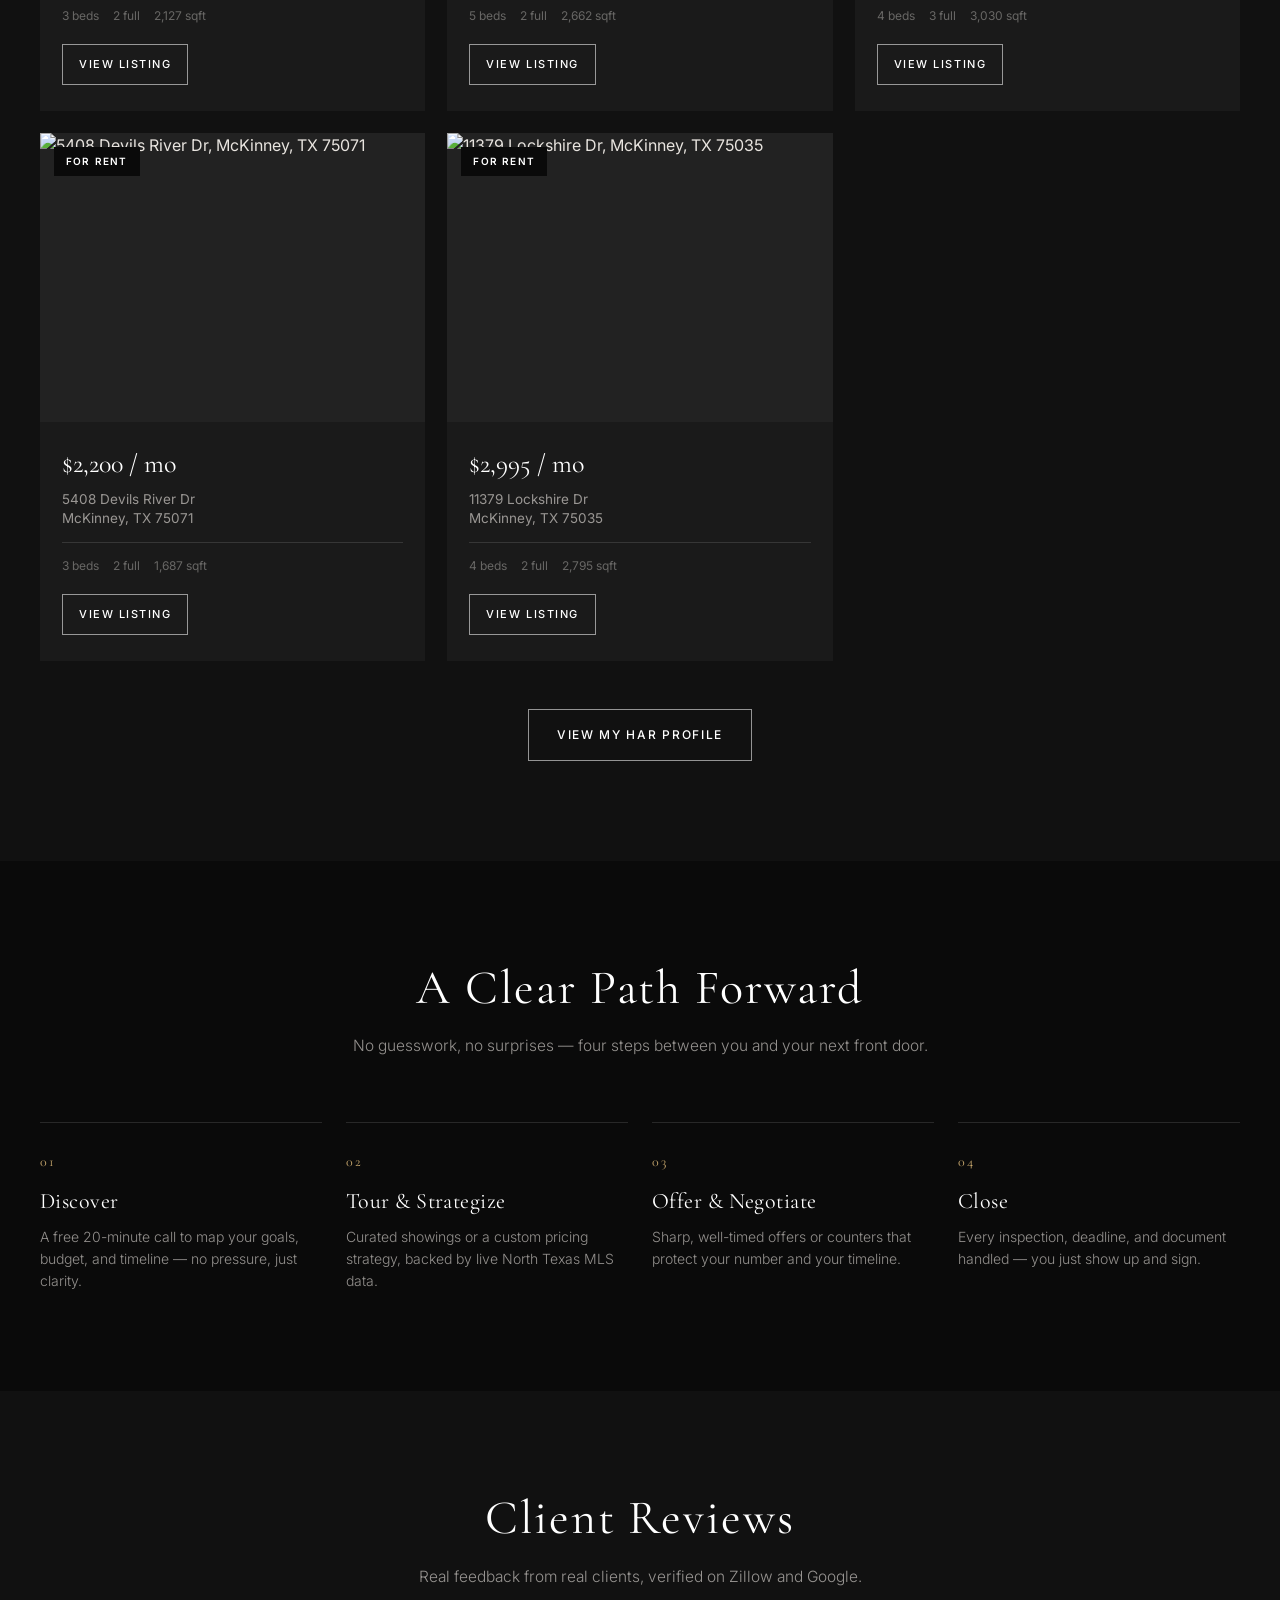
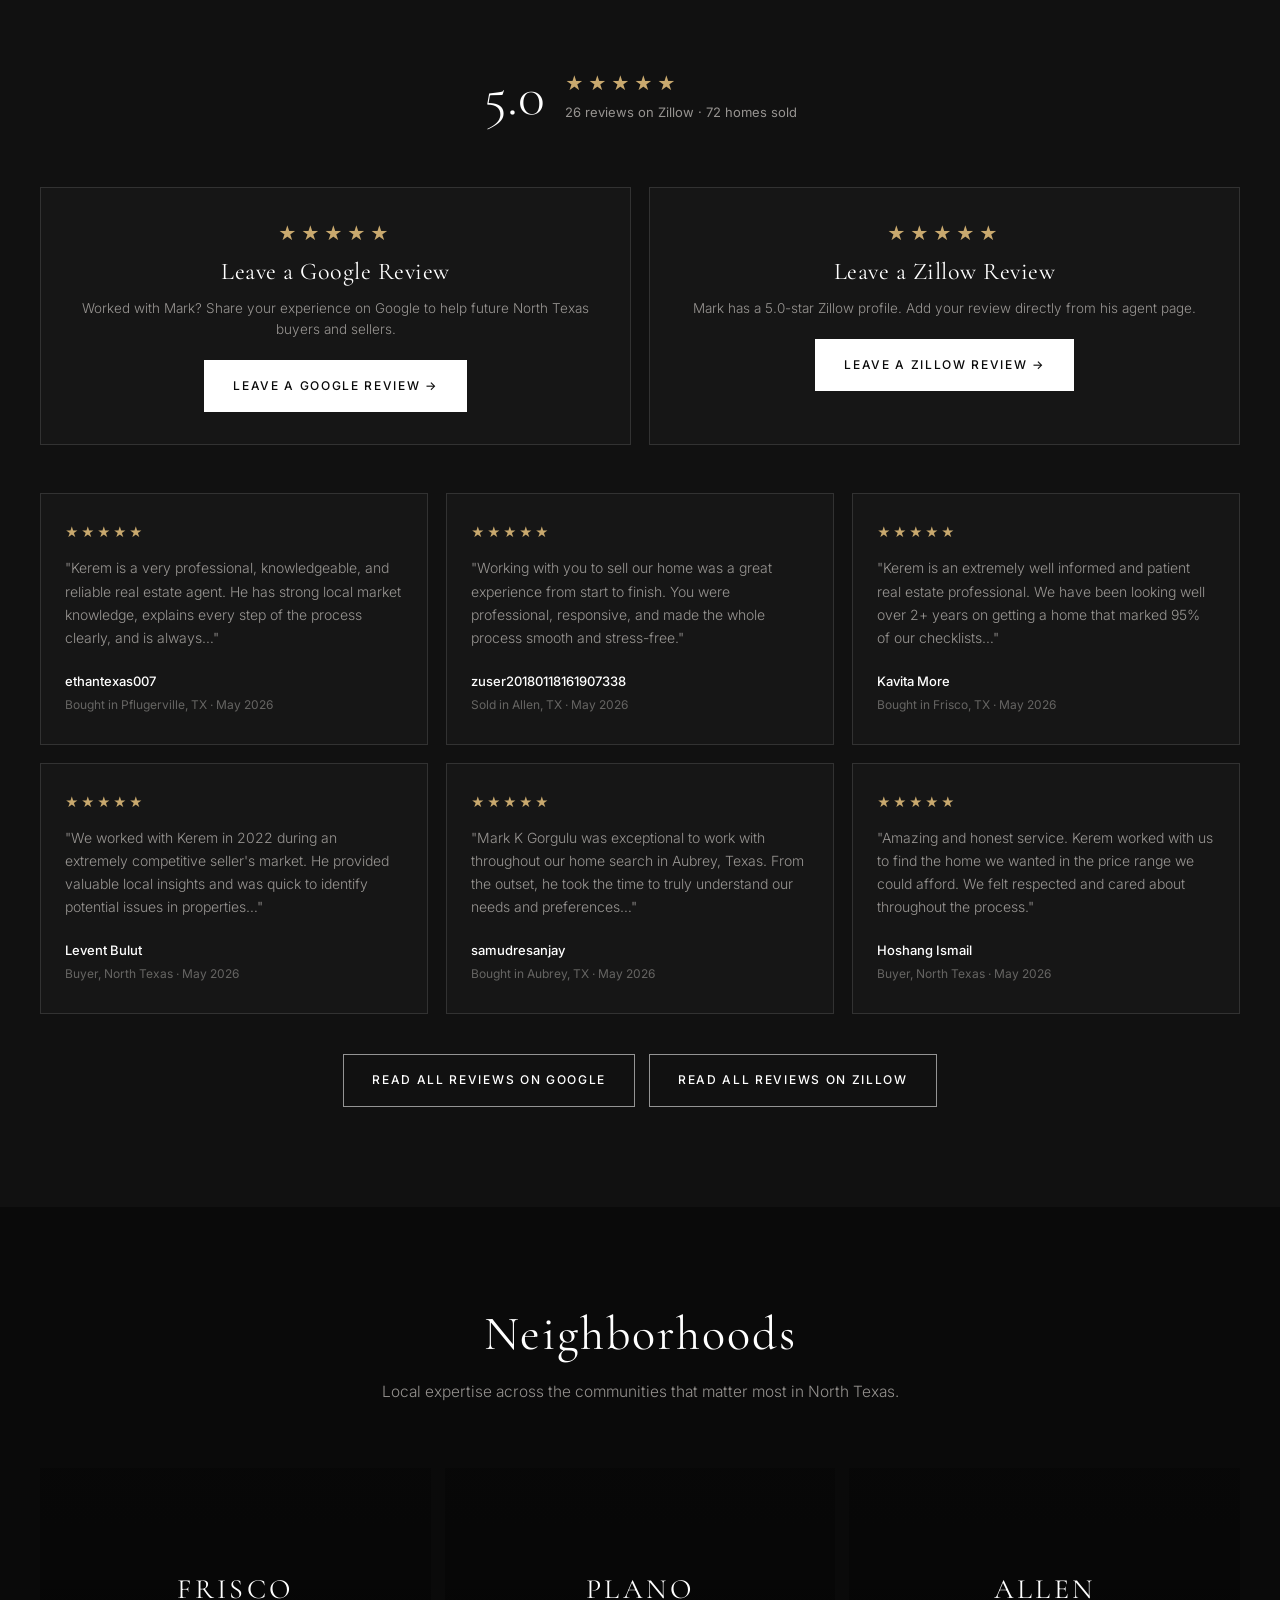
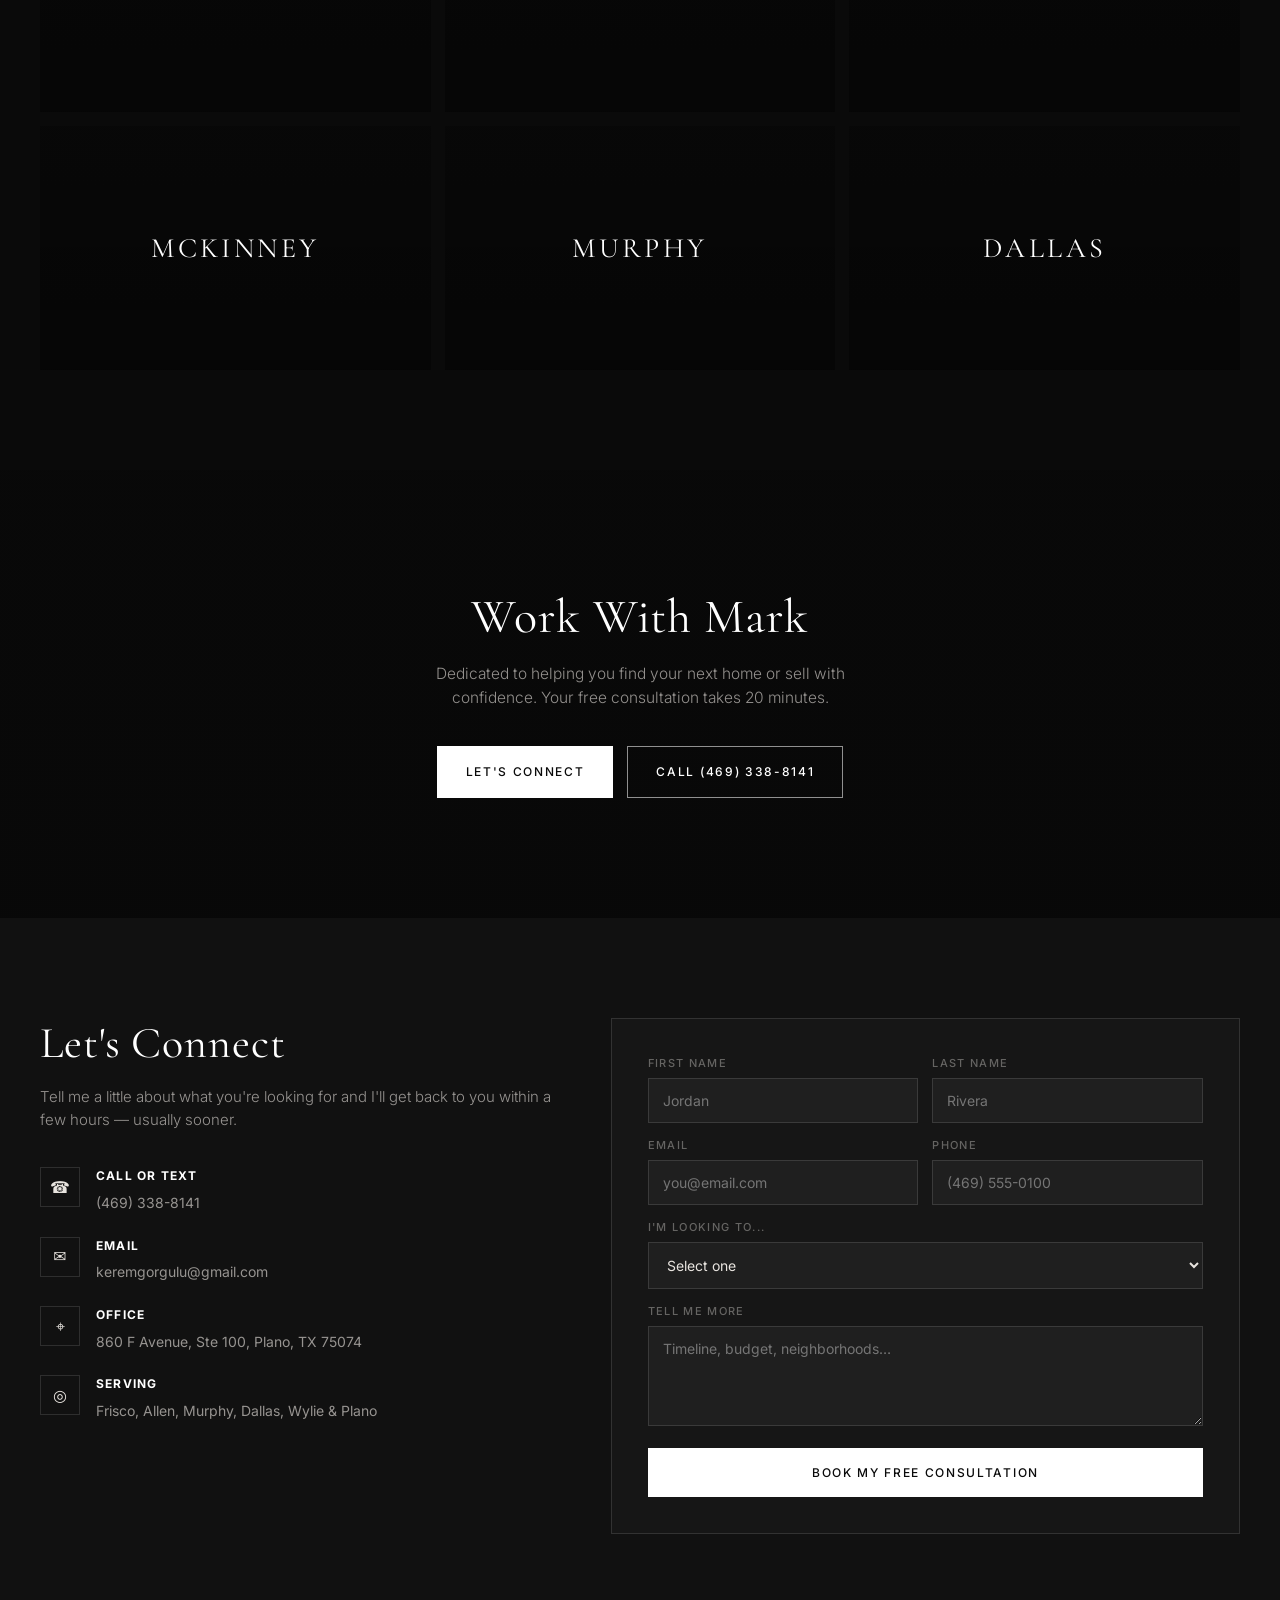
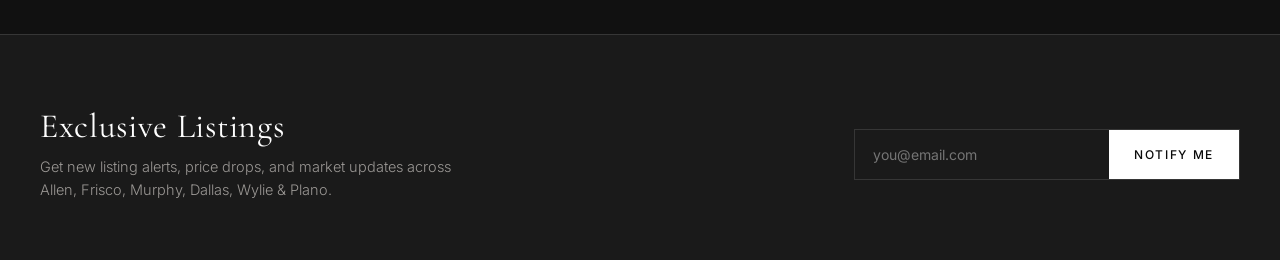
==== commit 4ce8d919: "Update active listings: 1 for sale, 7 for rent (Zillow + HAR Oct 2026)" ====
--- a/index.html
+++ b/index.html
@@ -30,20 +30,30 @@
       html = html.replace(/verified by Kerem/g, 'verified by Mark');
       return html;
     }
-    fetch('index.html.restored?v=mark3', { cache: 'no-store' })
-      .then(function (r) {
-        if (!r.ok) throw new Error('restore missing');
-        return r.text();
-      })
-      .then(function (html) {
-        html = rename(html);
-        document.open();
-        document.write(html);
-        document.close();
-      })
-      .catch(function () {
-        document.body.innerHTML = '<div style="text-align:center;padding:40px"><h1 style="font-weight:300;letter-spacing:.06em;font-size:48px">MARK K GORGULU</h1><p>KG Realty · REB365</p><p><a style="color:#c9a96e" href="tel:+14693388141">(469) 338-8141</a></p></div>';
-      });
+    function card(item) {
+      var meta = (item.meta || []).map(function (m) { return '<span>' + m + '</span>'; }).join('');
+      return '<article class="listing-card"><div class="listing-photo"><img src="' + item.img + '" alt="' + item.addr + ', ' + item.city + '" loading="lazy"><span class="listing-tag">' + item.tag + '</span></div><div class="listing-body"><div class="listing-price">' + item.price + '</div><div class="listing-addr">' + item.addr + '<br>' + item.city + '</div><div class="listing-meta">' + meta + '</div><a href="' + item.href + '" target="_blank" rel="noopener noreferrer" class="btn btn-outline" style="padding:11px 16px;font-size:11px">View listing</a></div></article>';
+    }
+    function applyListings(html, data) {
+      if (!data || !data.items || !data.items.length) return html;
+      var grid = data.items.map(card).join('');
+      var head = '<div class="section-head"><h2>Active Listings</h2><p>' + data.sale + ' home' + (data.sale === 1 ? '' : 's') + ' for sale · ' + data.rent + ' home' + (data.rent === 1 ? '' : 's') + ' for rent — current inventory verified by Mark K Gorgulu.</p></div><div class="listing-grid">' + grid + '</div>';
+      html = html.replace(/<div class="section-head"><h2>Active Listings<\/h2>[\s\S]*?<div class="listing-grid">[\s\S]*?<\/div>\s*<div class="listings-foot">/, head + '<div class="listings-foot">');
+      html = html.replace(/\d+ homes? for sale · \d+ homes? for rent — current inventory verified by Mark K Gorgulu\./g, data.sale + ' home' + (data.sale===1?'':'s') + ' for sale · ' + data.rent + ' home' + (data.rent===1?'':'s') + ' for rent — current inventory verified by Mark K Gorgulu.');
+      return html;
+    }
+    Promise.all([
+      fetch('index.html.restored?v=listings1', { cache: 'no-store' }).then(function (r) { if (!r.ok) throw new Error('restore'); return r.text(); }),
+      fetch('listings-data.json?v=listings1', { cache: 'no-store' }).then(function (r) { return r.ok ? r.json() : null; }).catch(function () { return null; })
+    ]).then(function (results) {
+      var html = rename(results[0]);
+      html = applyListings(html, results[1]);
+      document.open();
+      document.write(html);
+      document.close();
+    }).catch(function () {
+      document.body.innerHTML = '<div style="text-align:center;padding:40px"><h1 style="font-weight:300;letter-spacing:.06em;font-size:48px">MARK K GORGULU</h1><p>KG Realty · REB365</p><p><a style="color:#c9a96e" href="tel:+14693388141">(469) 338-8141</a></p></div>';
+    });
   })();
   </script>
 </head>
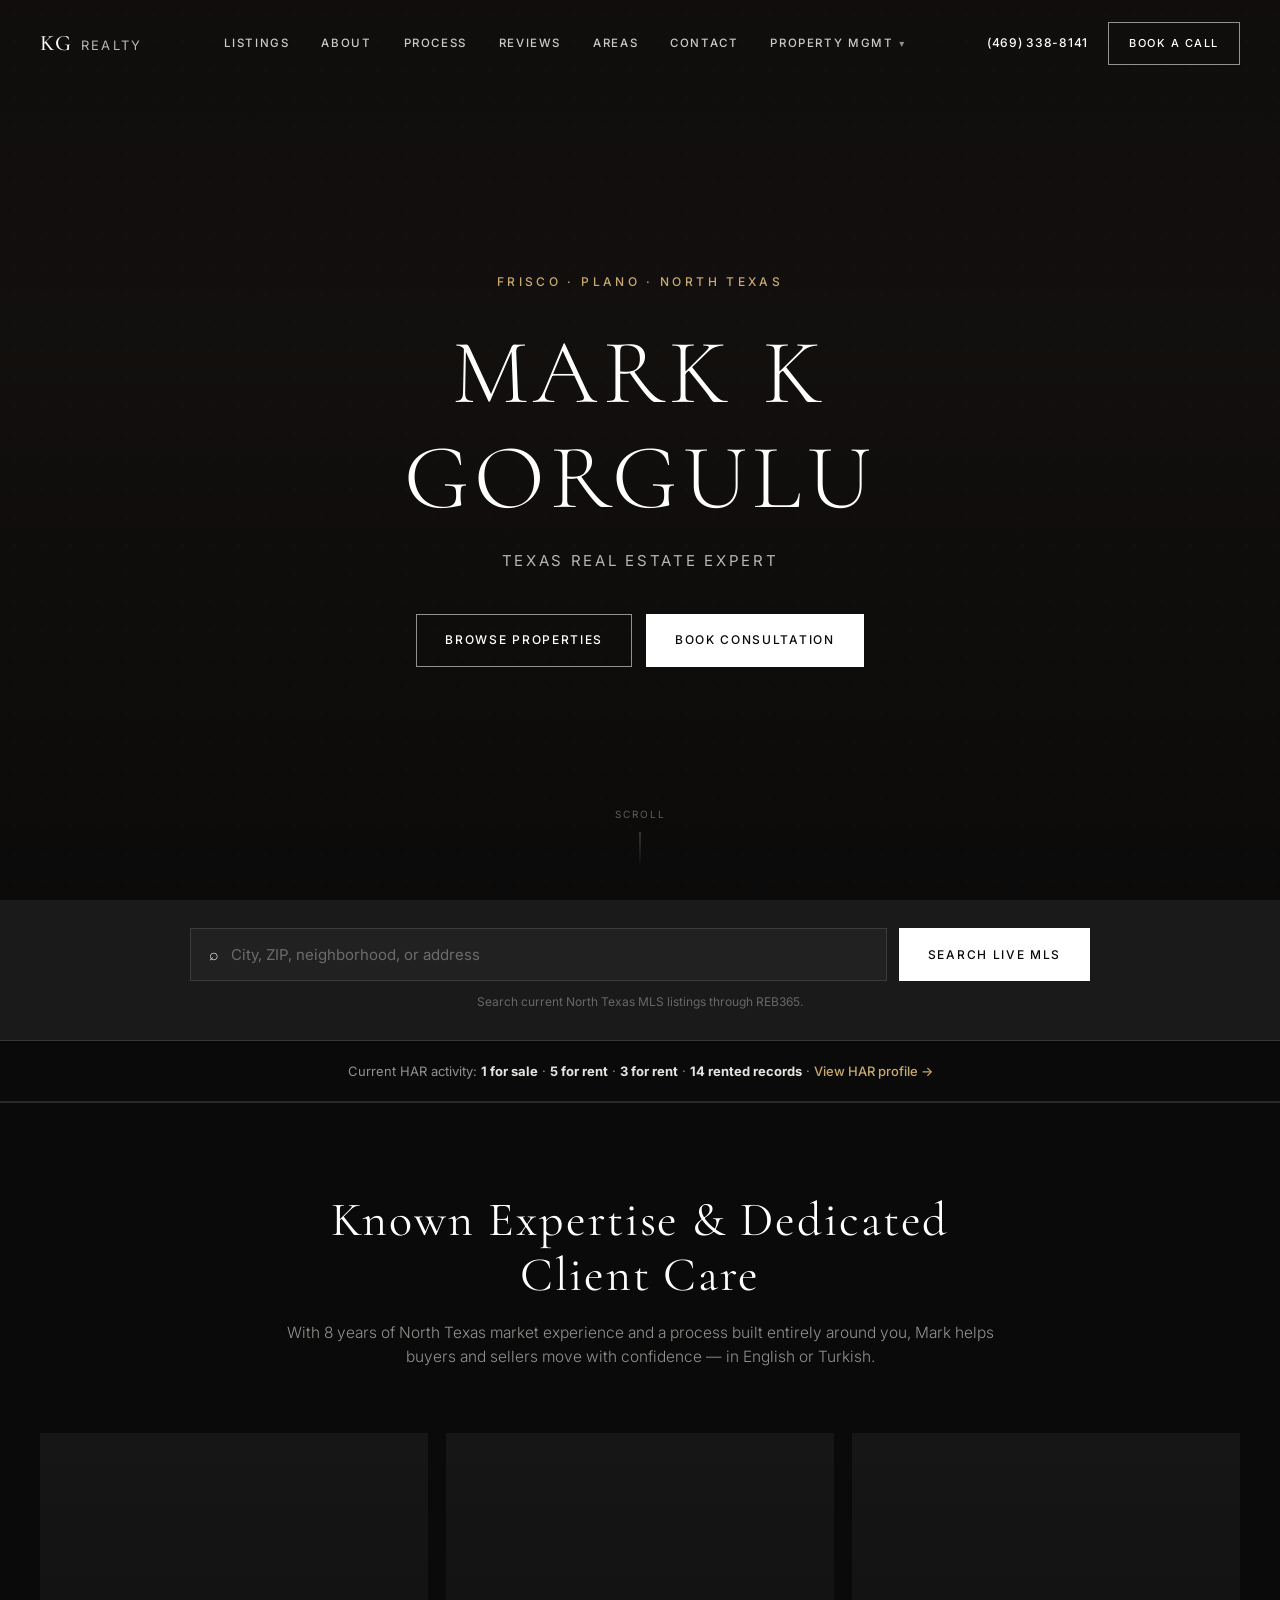
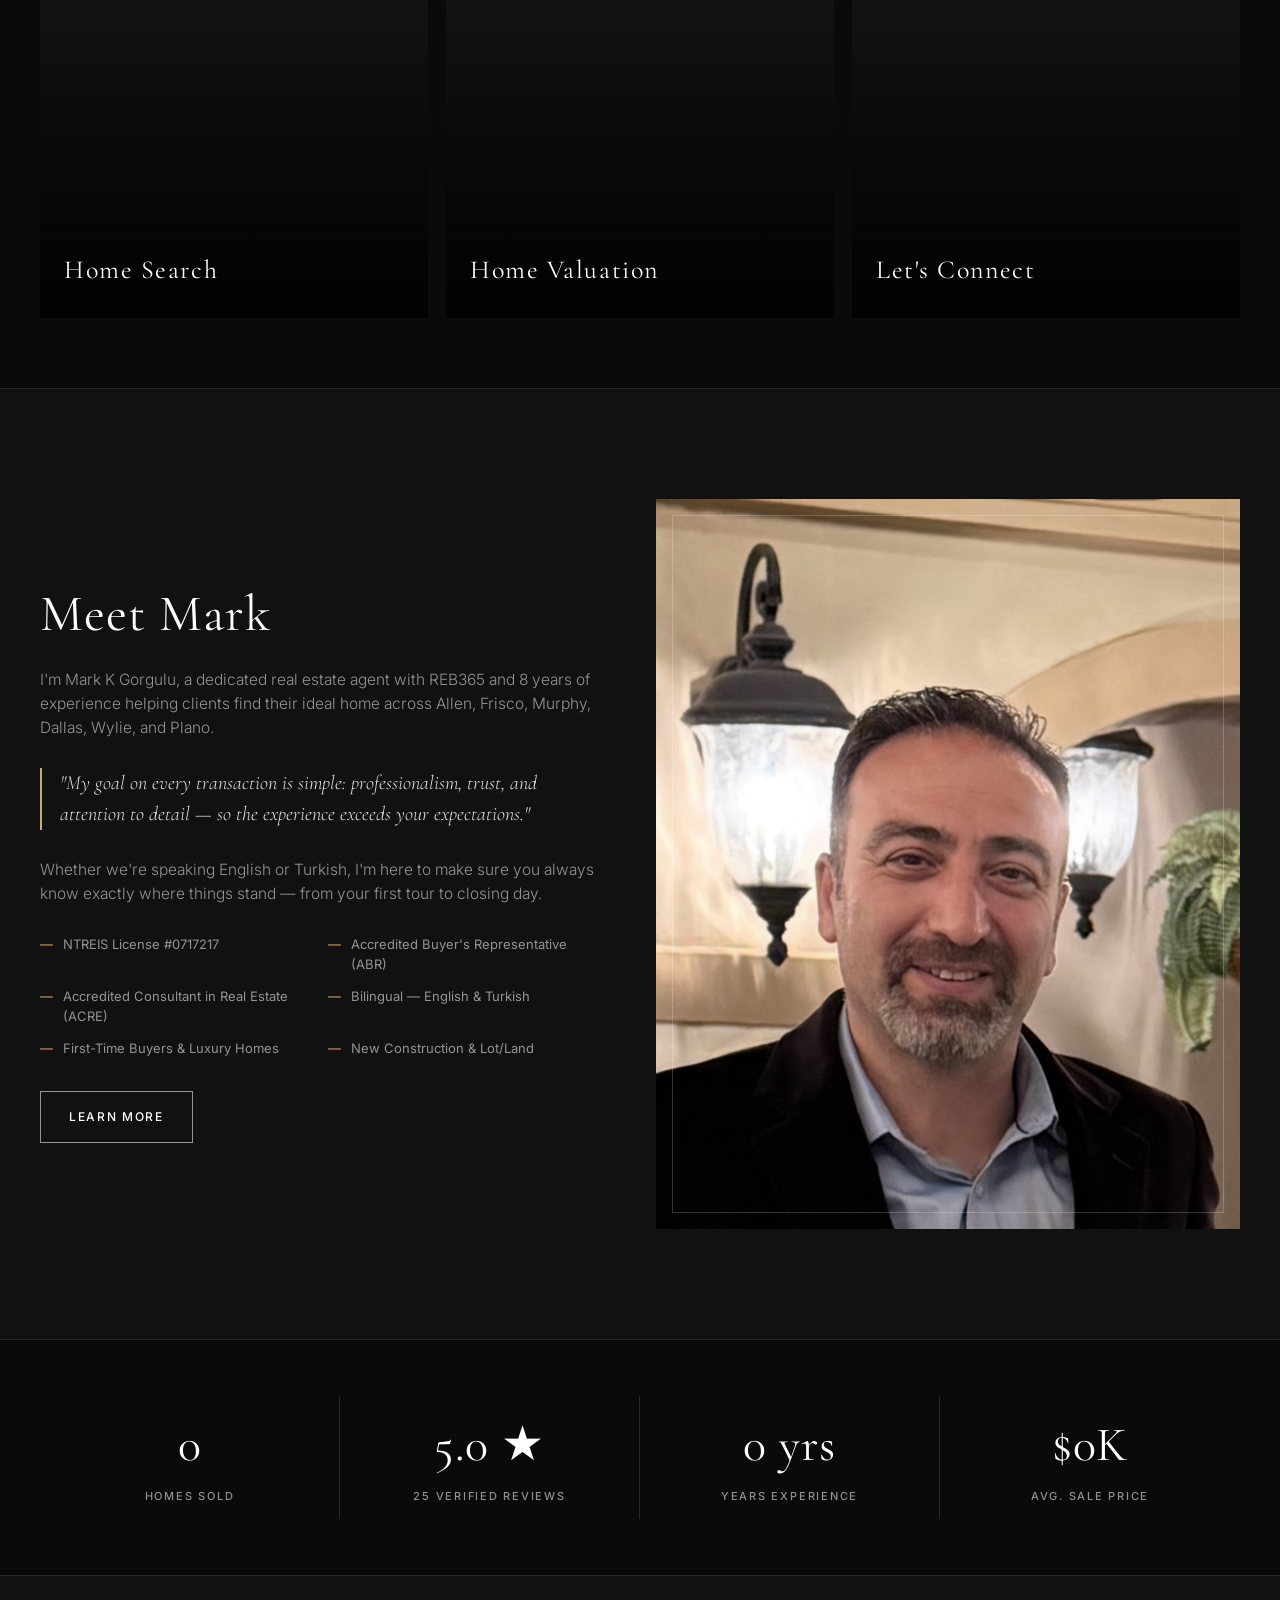
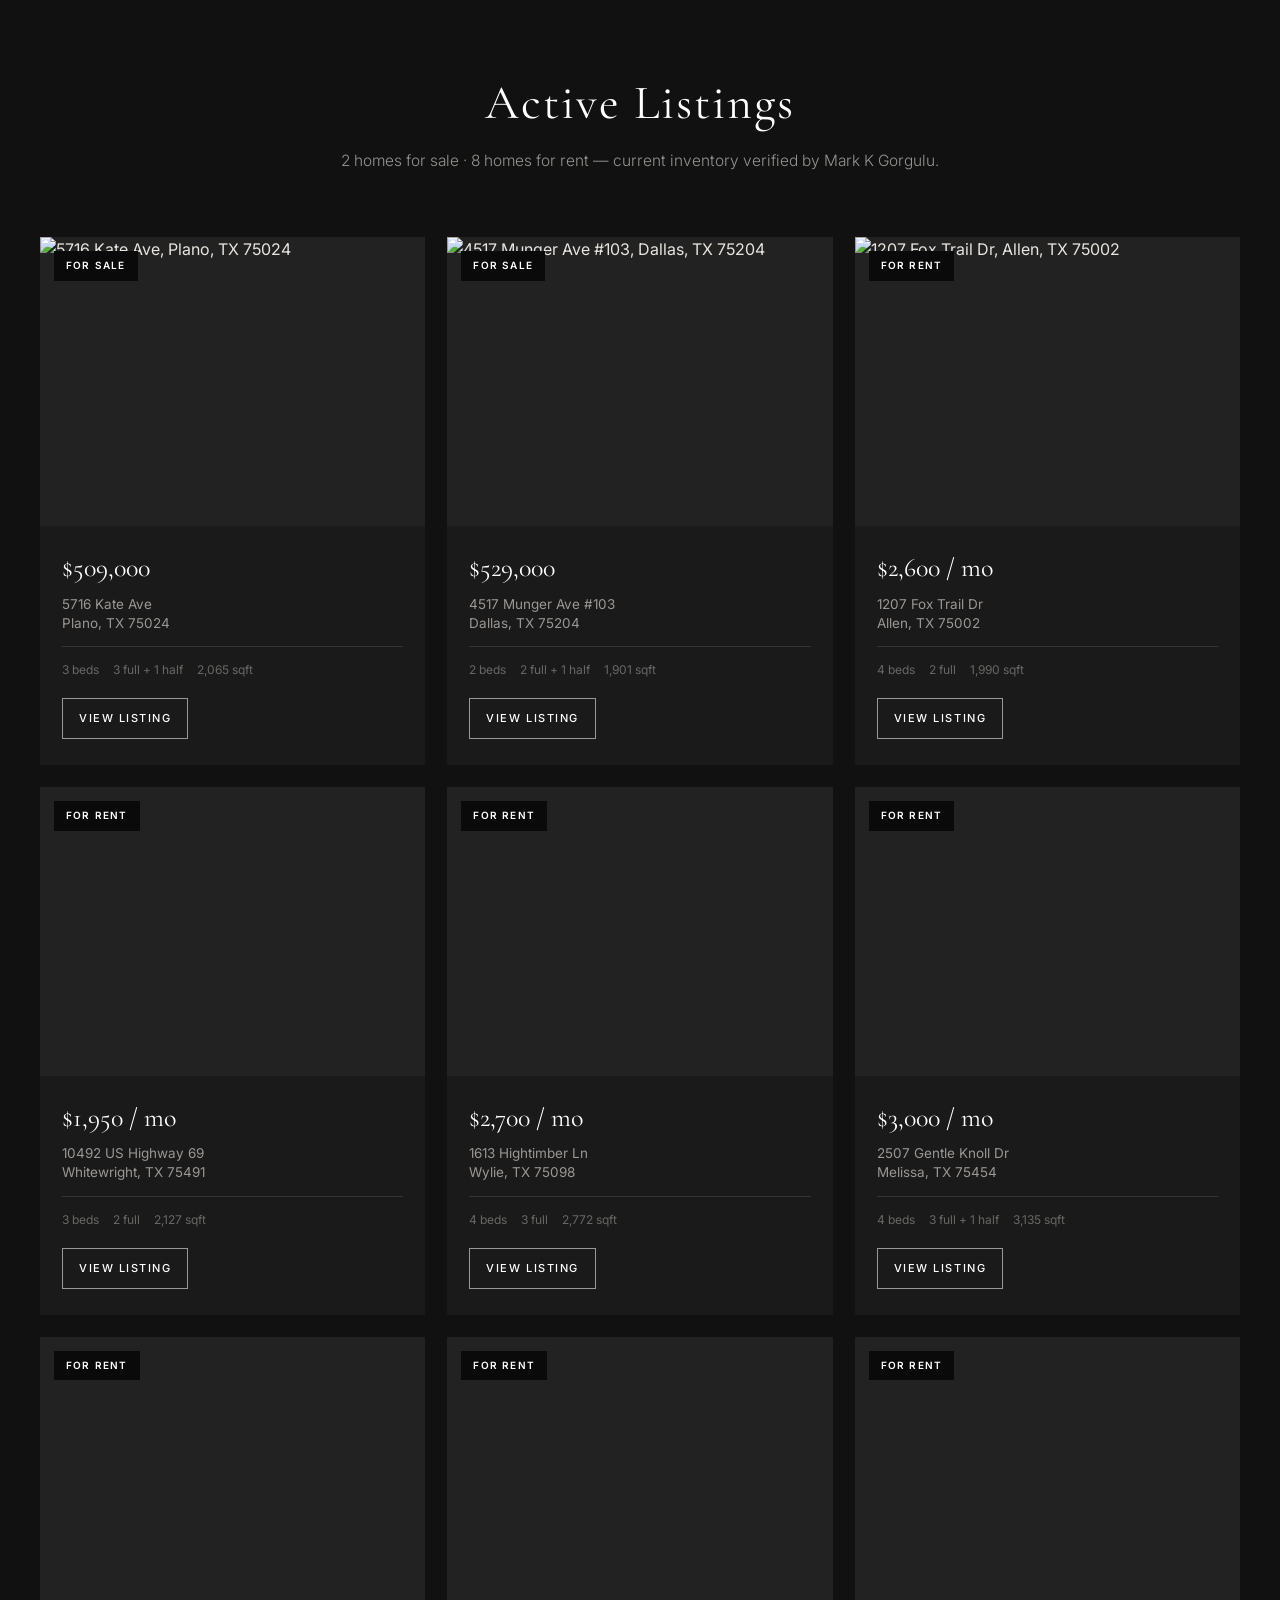
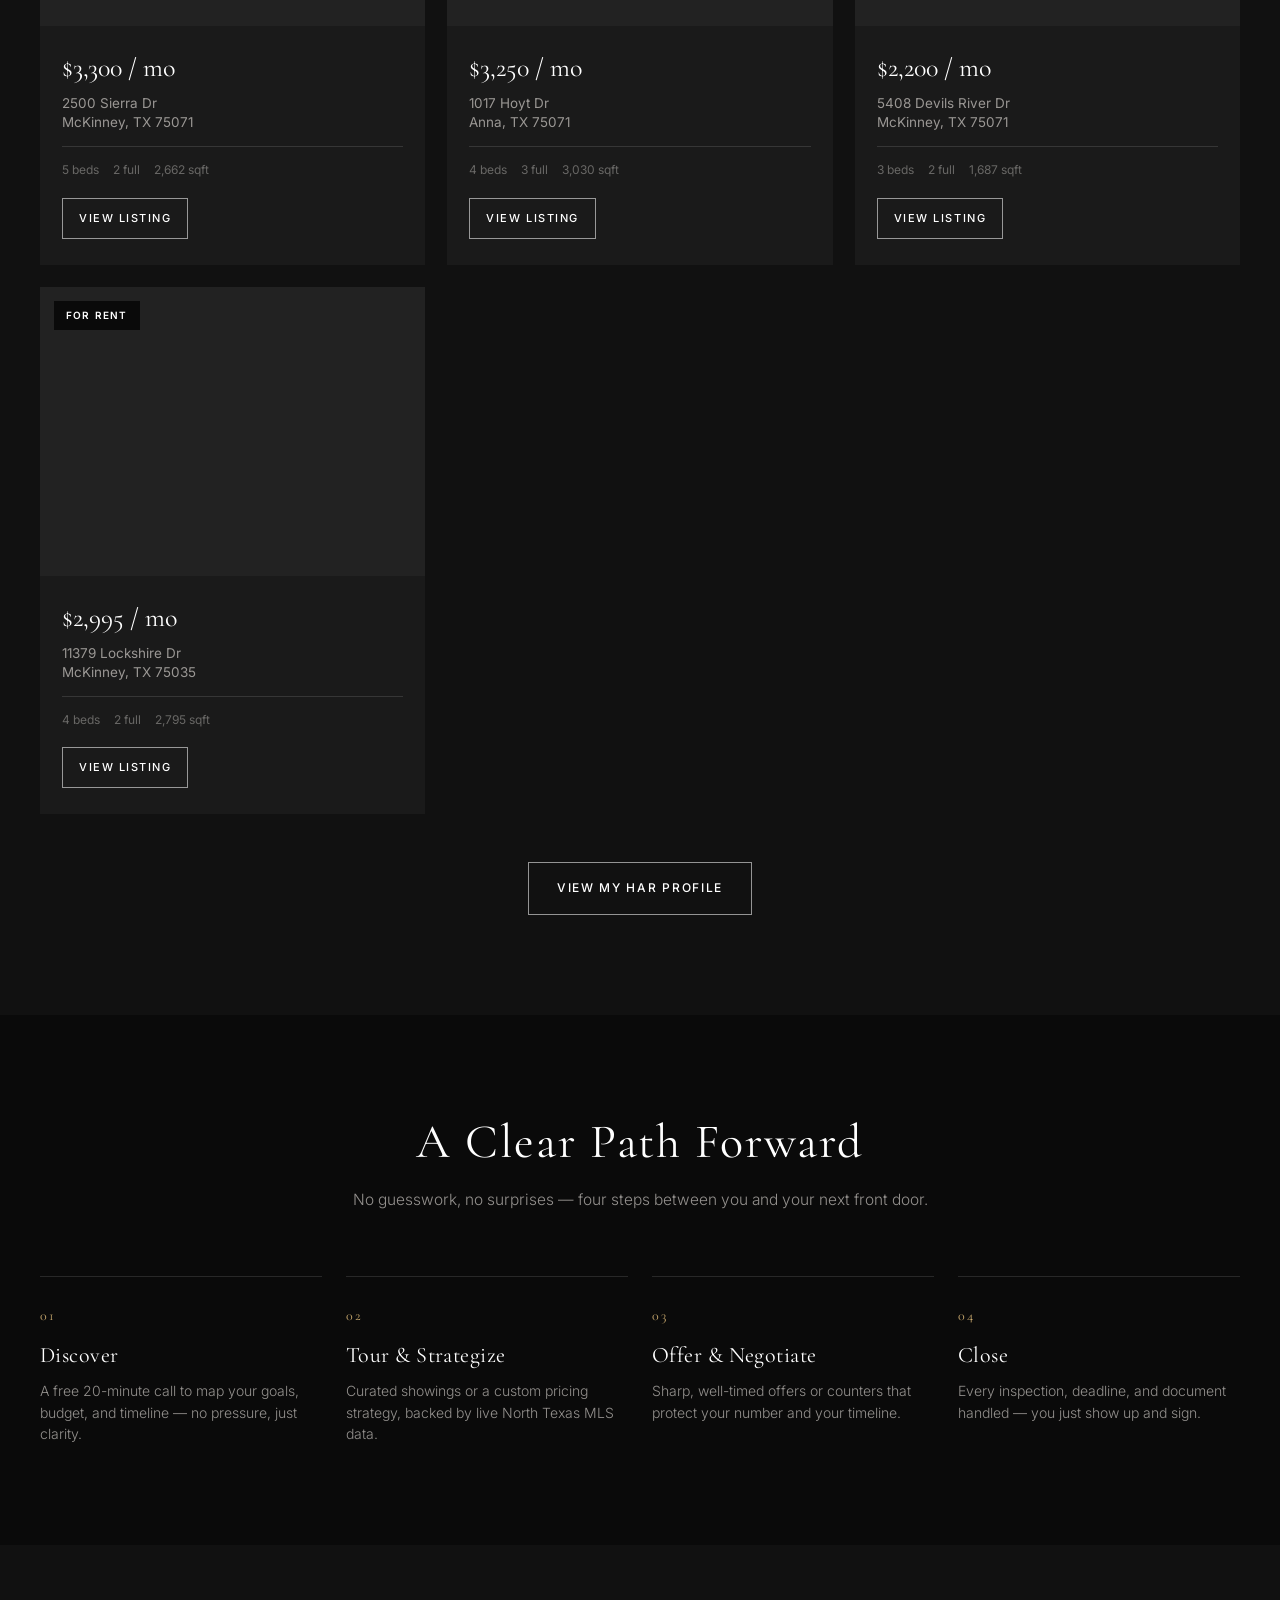
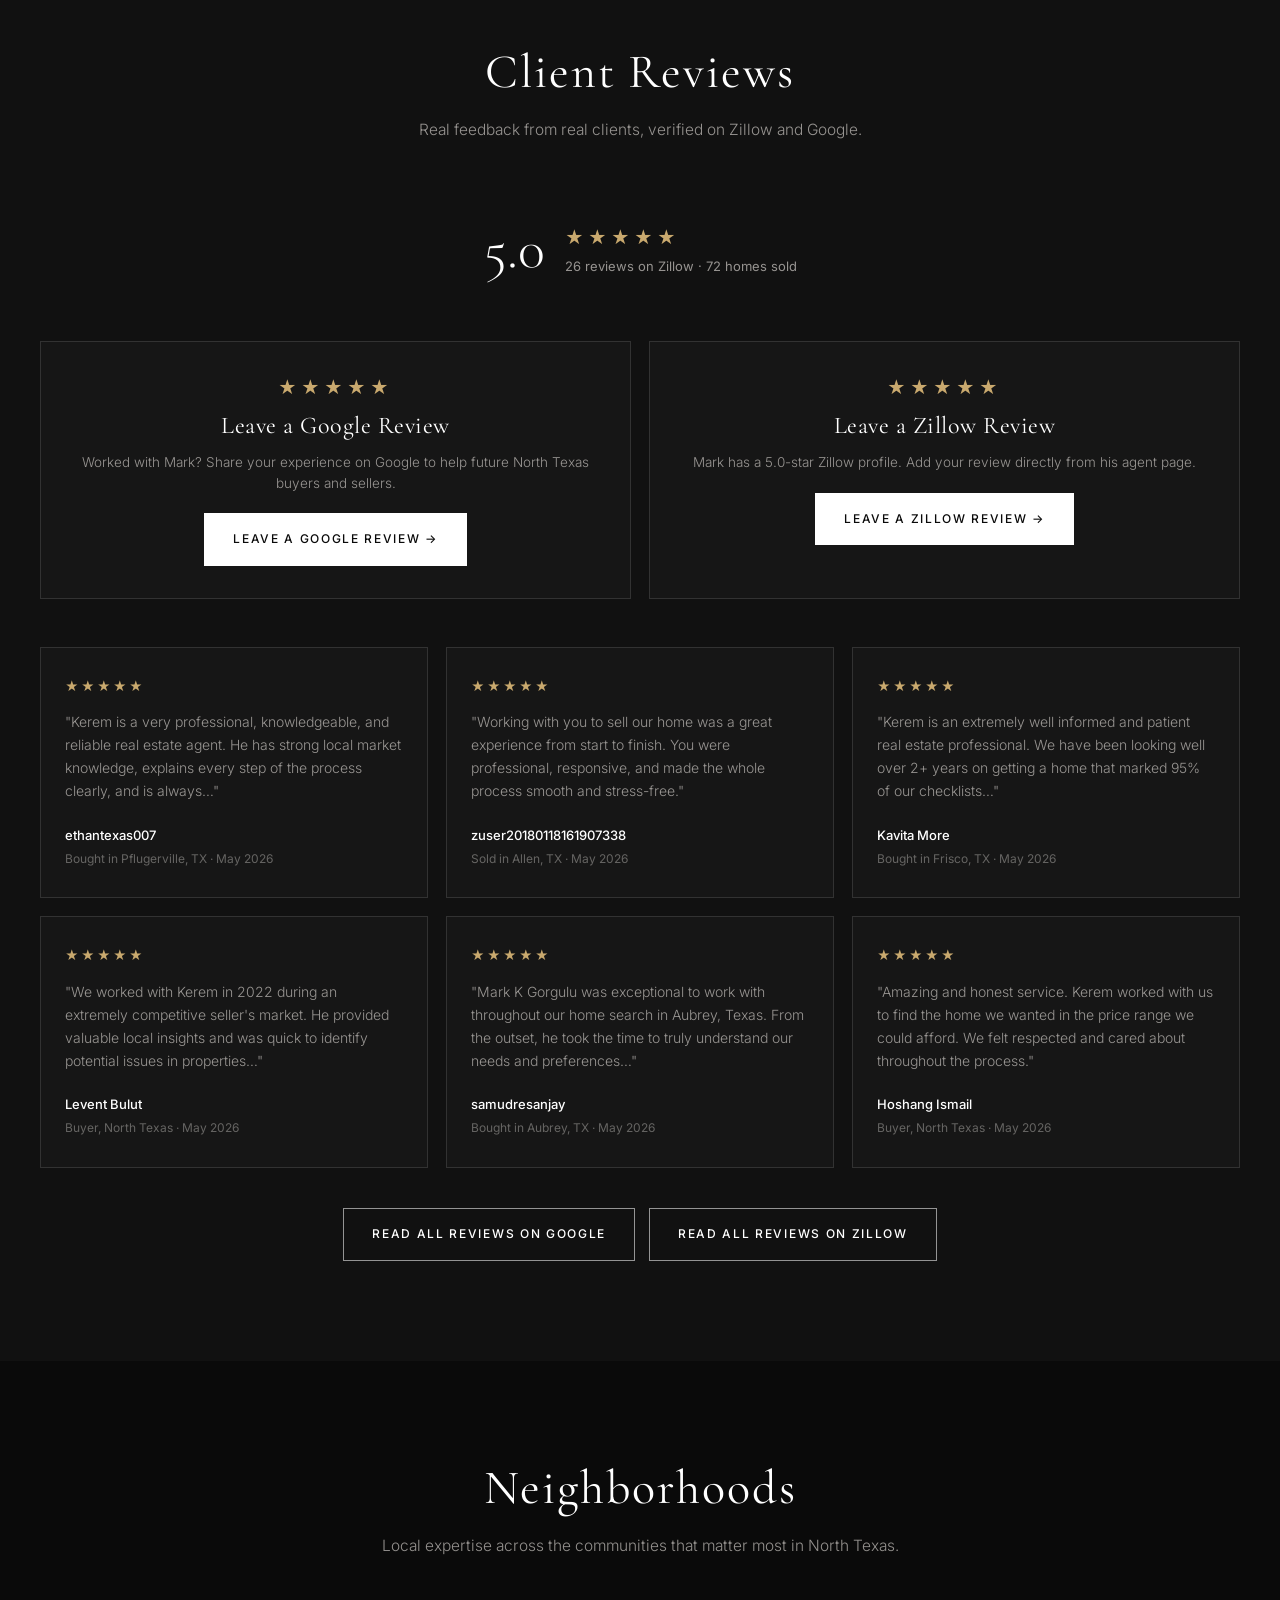
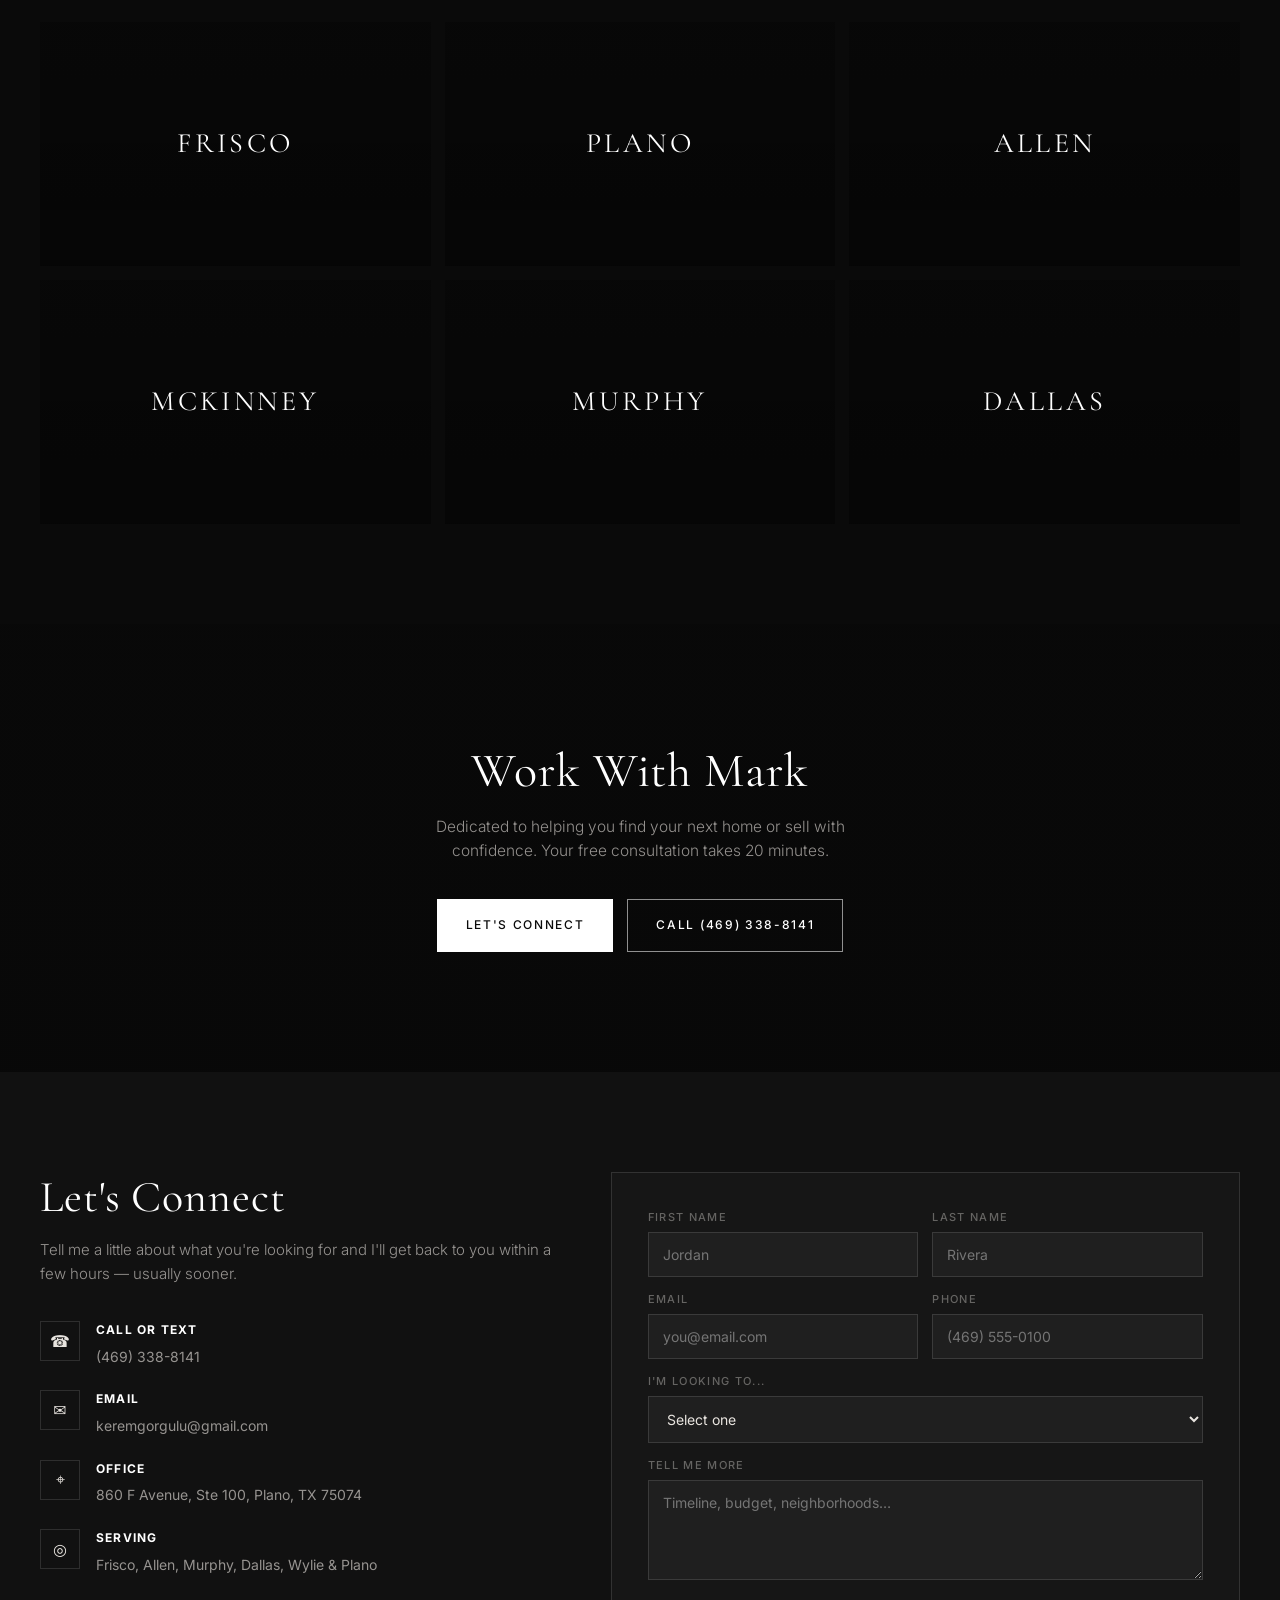
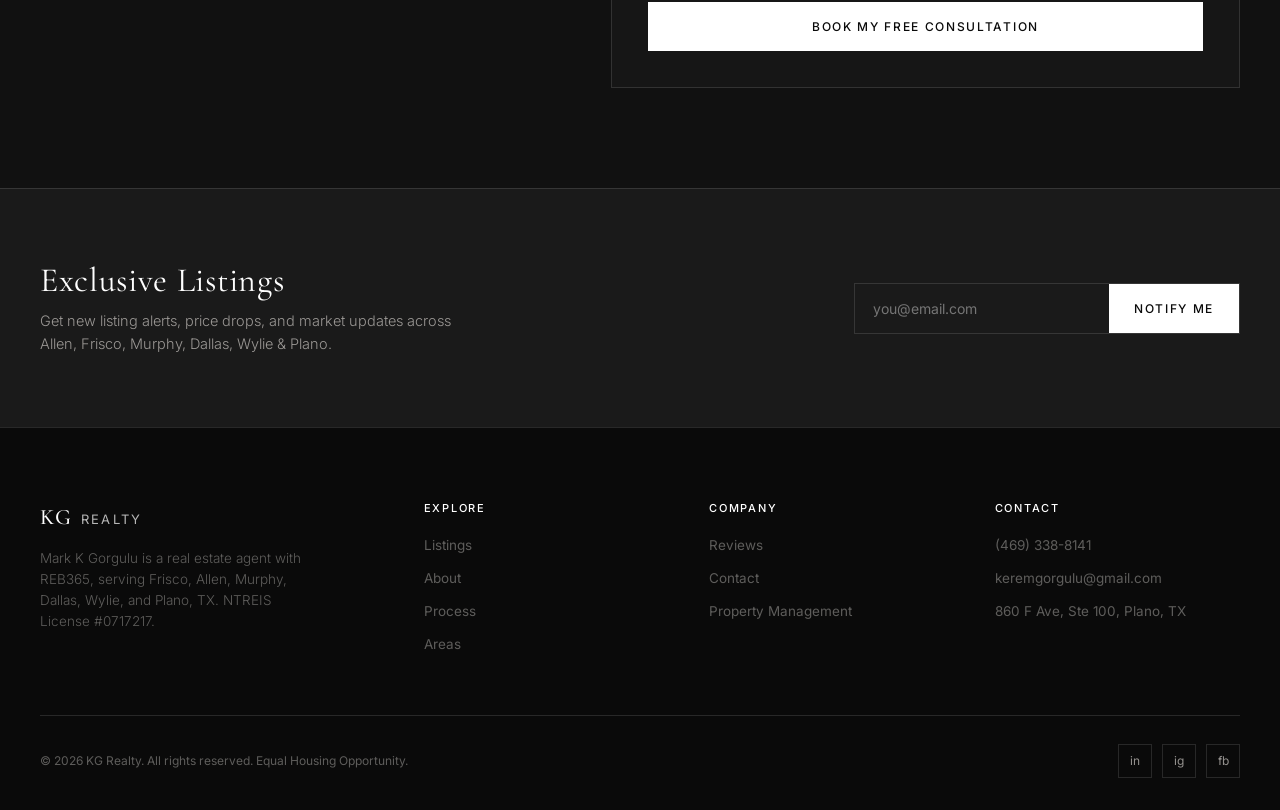
==== commit 995aaf70: "Cache-bust listings-data to load updated inventory" ====
--- a/index.html
+++ b/index.html
@@ -43,8 +43,8 @@
       return html;
     }
     Promise.all([
-      fetch('index.html.restored?v=listings1', { cache: 'no-store' }).then(function (r) { if (!r.ok) throw new Error('restore'); return r.text(); }),
-      fetch('listings-data.json?v=listings1', { cache: 'no-store' }).then(function (r) { return r.ok ? r.json() : null; }).catch(function () { return null; })
+      fetch('index.html.restored?v=listings2', { cache: 'no-store' }).then(function (r) { if (!r.ok) throw new Error('restore'); return r.text(); }),
+      fetch('listings-data.json?v=listings2', { cache: 'no-store' }).then(function (r) { return r.ok ? r.json() : null; }).catch(function () { return null; })
     ]).then(function (results) {
       var html = rename(results[0]);
       html = applyListings(html, results[1]);
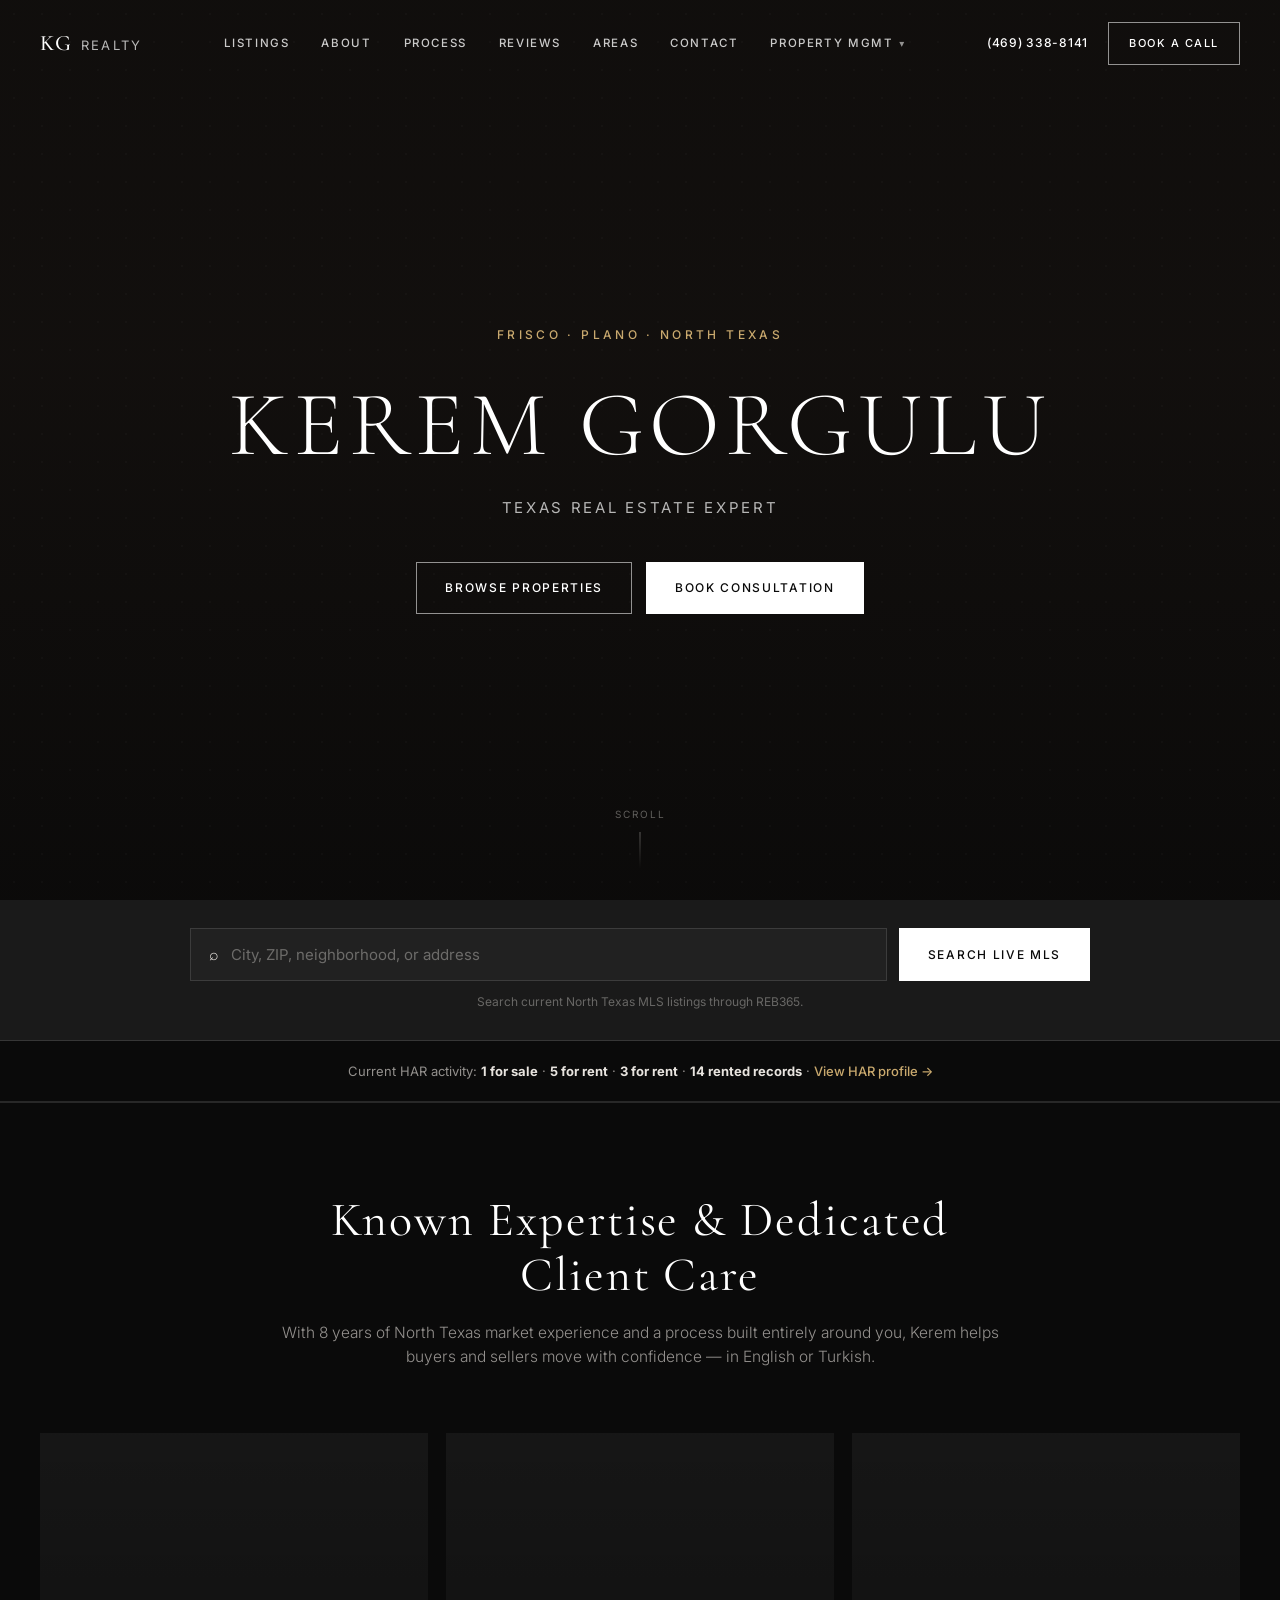
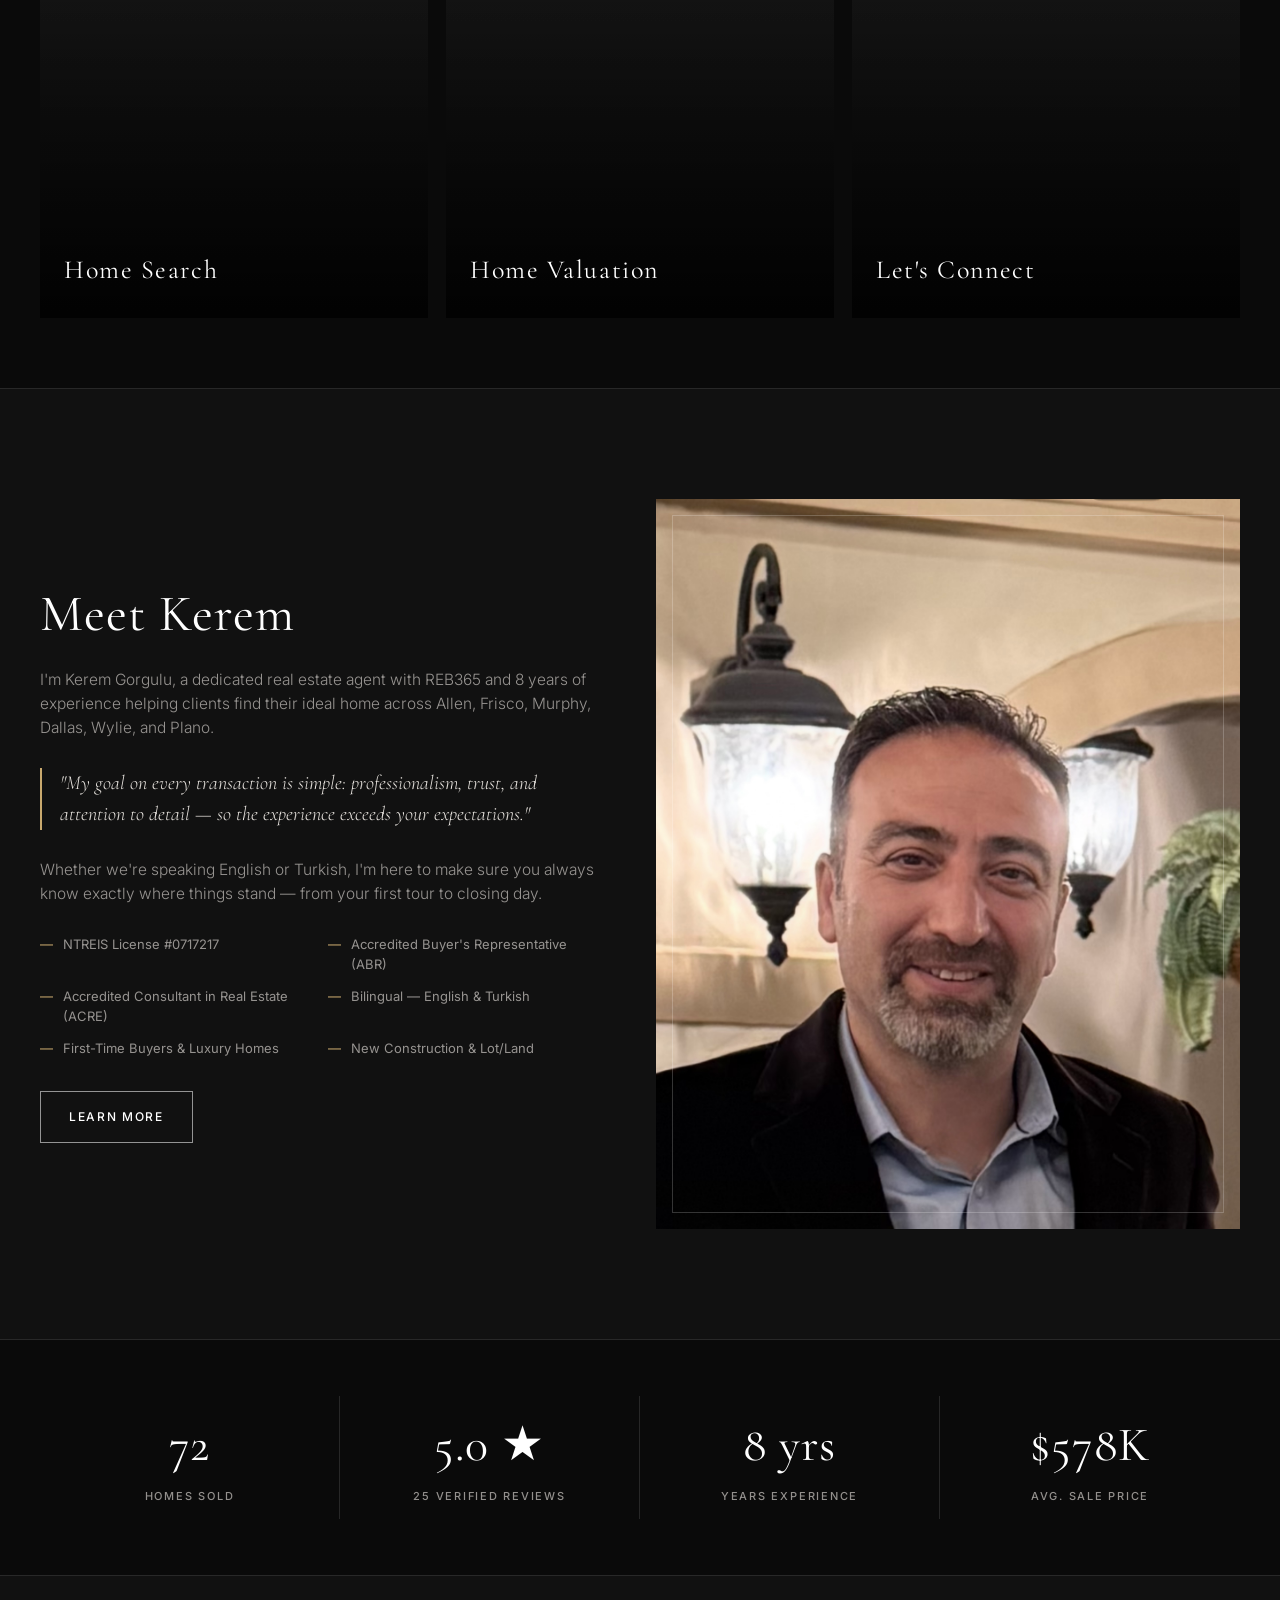
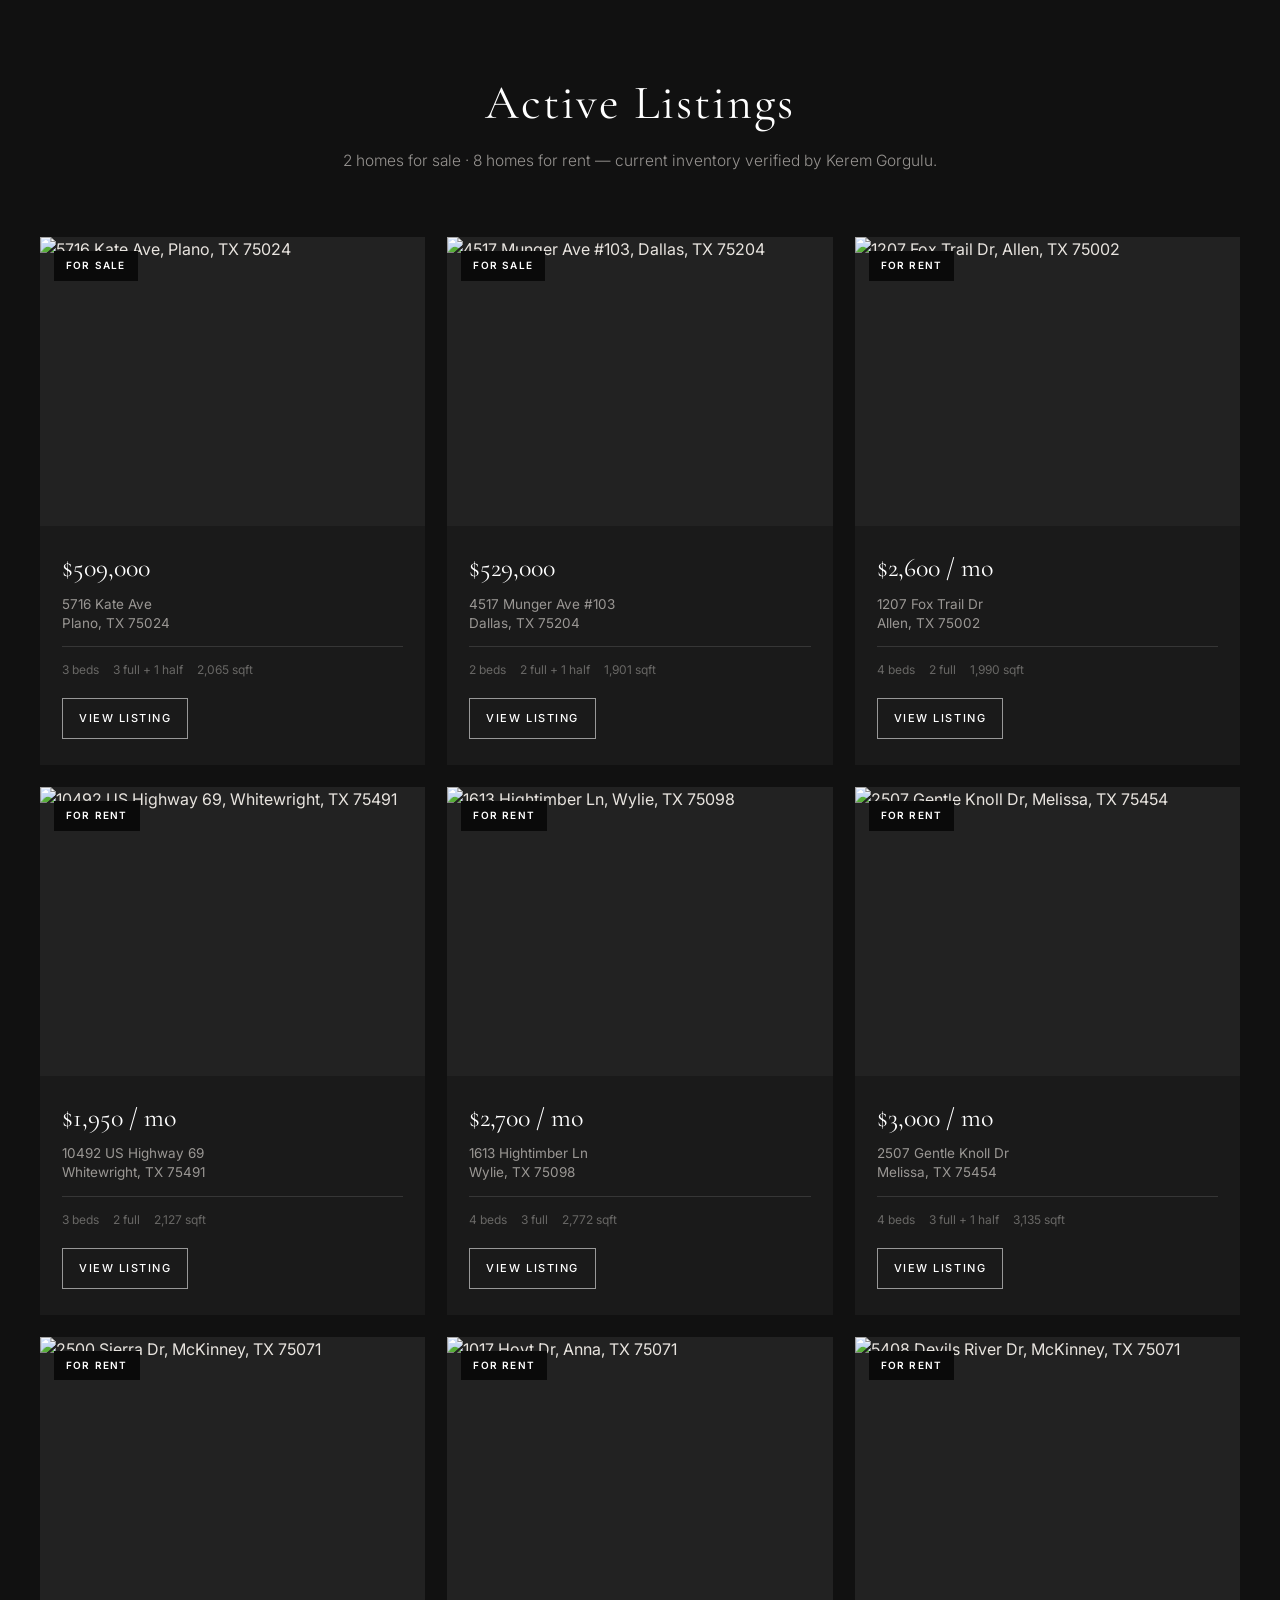
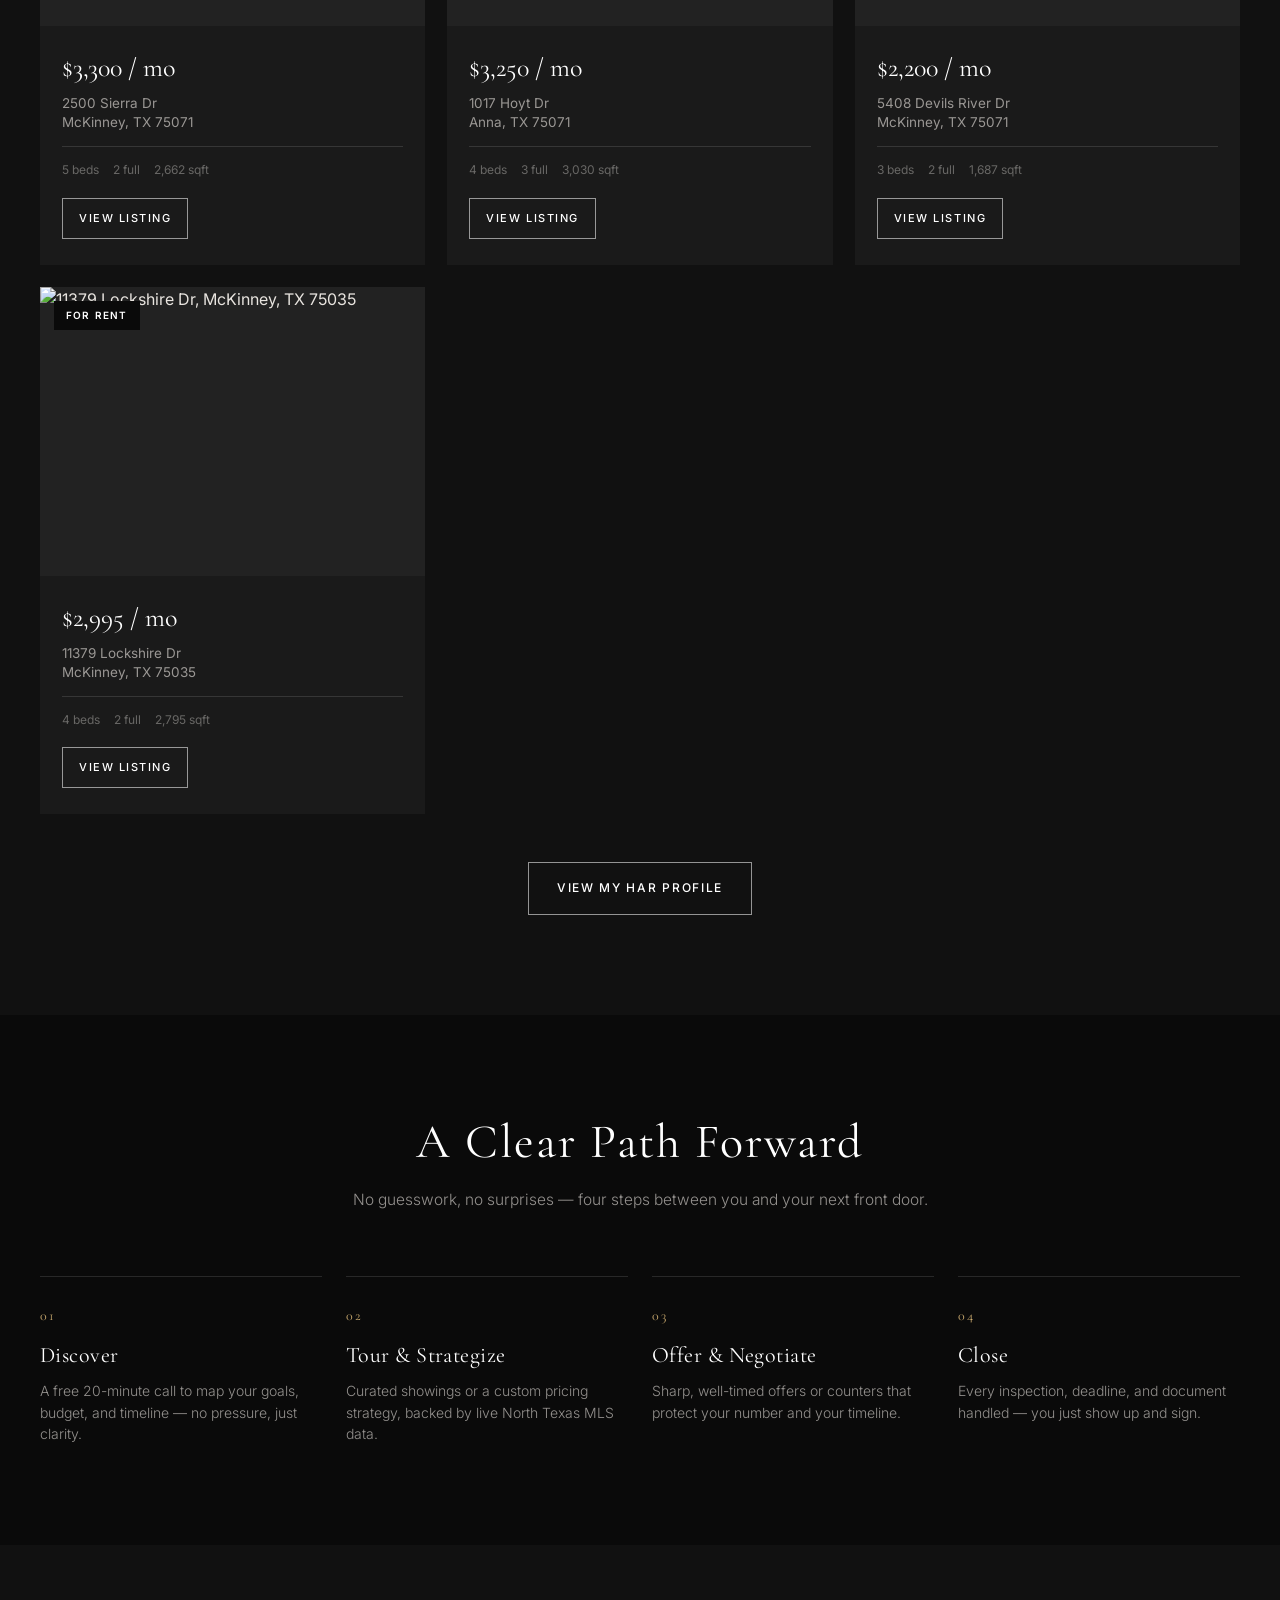
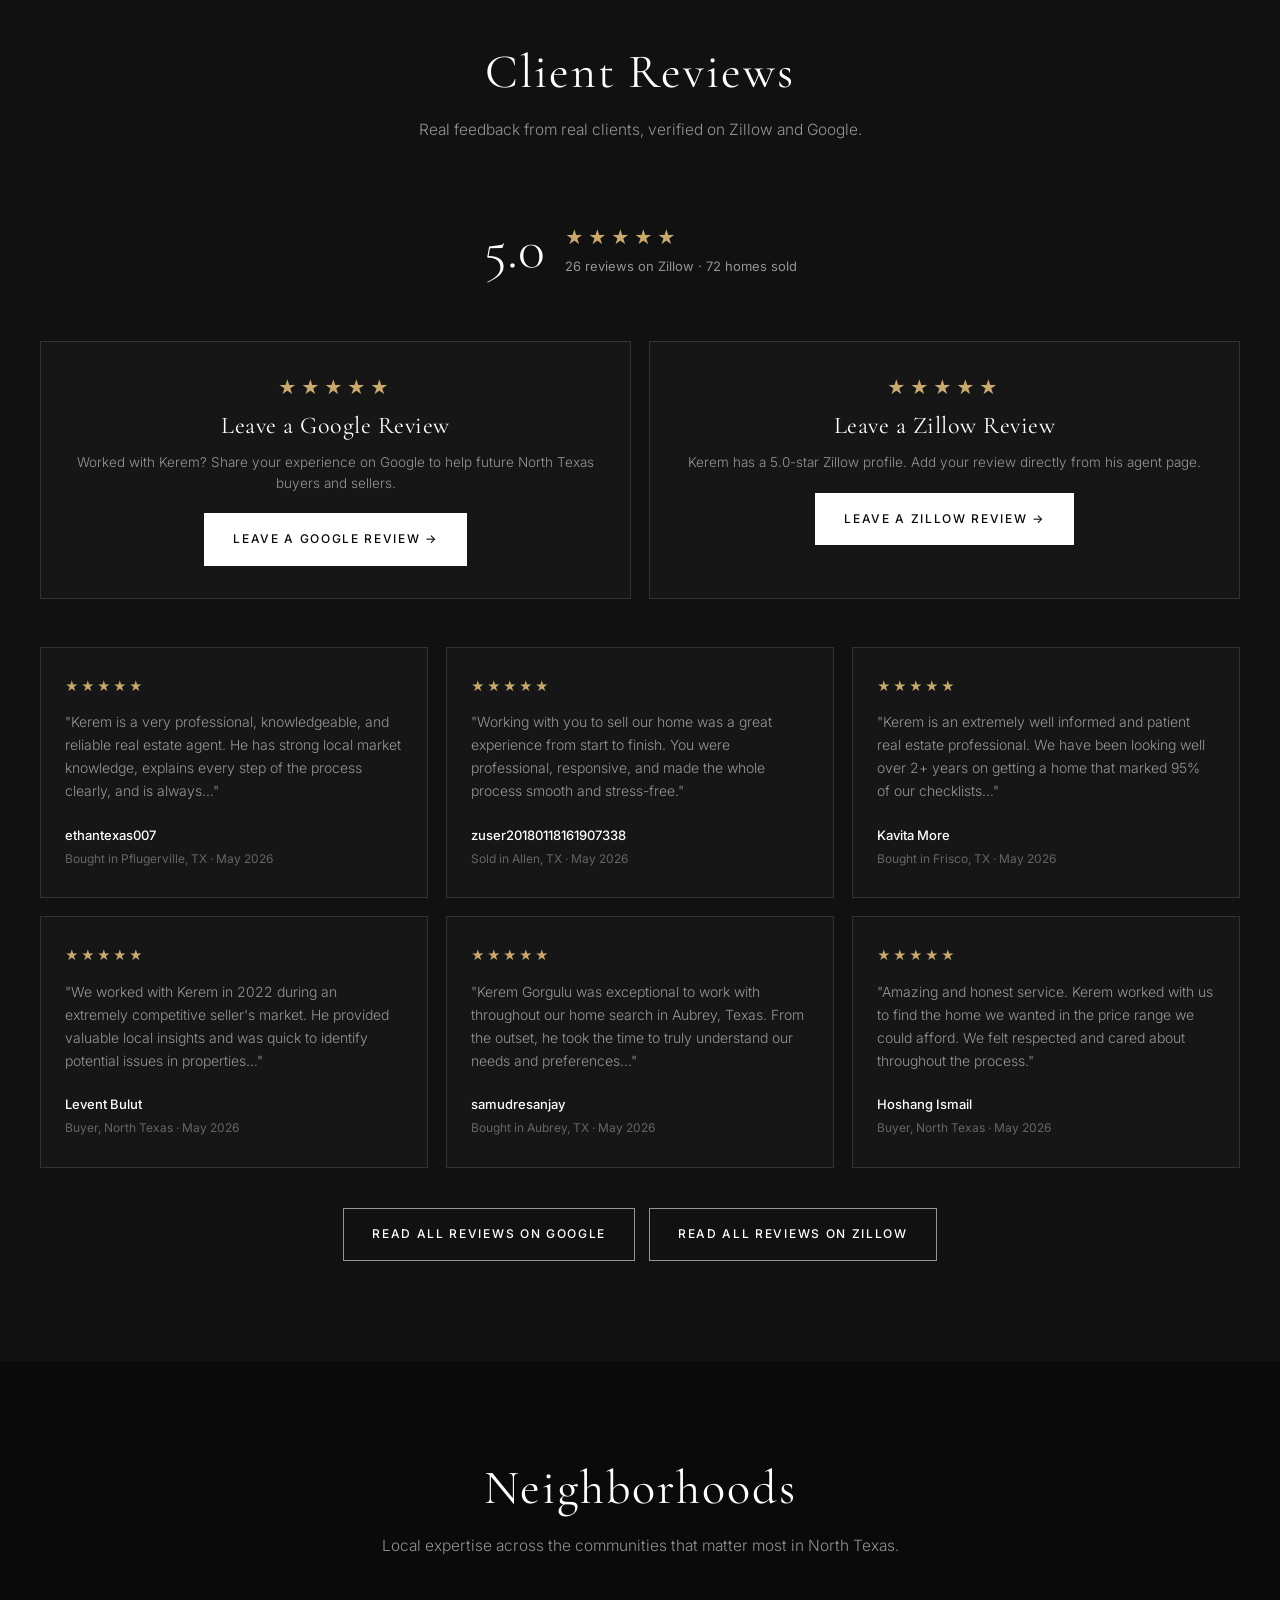
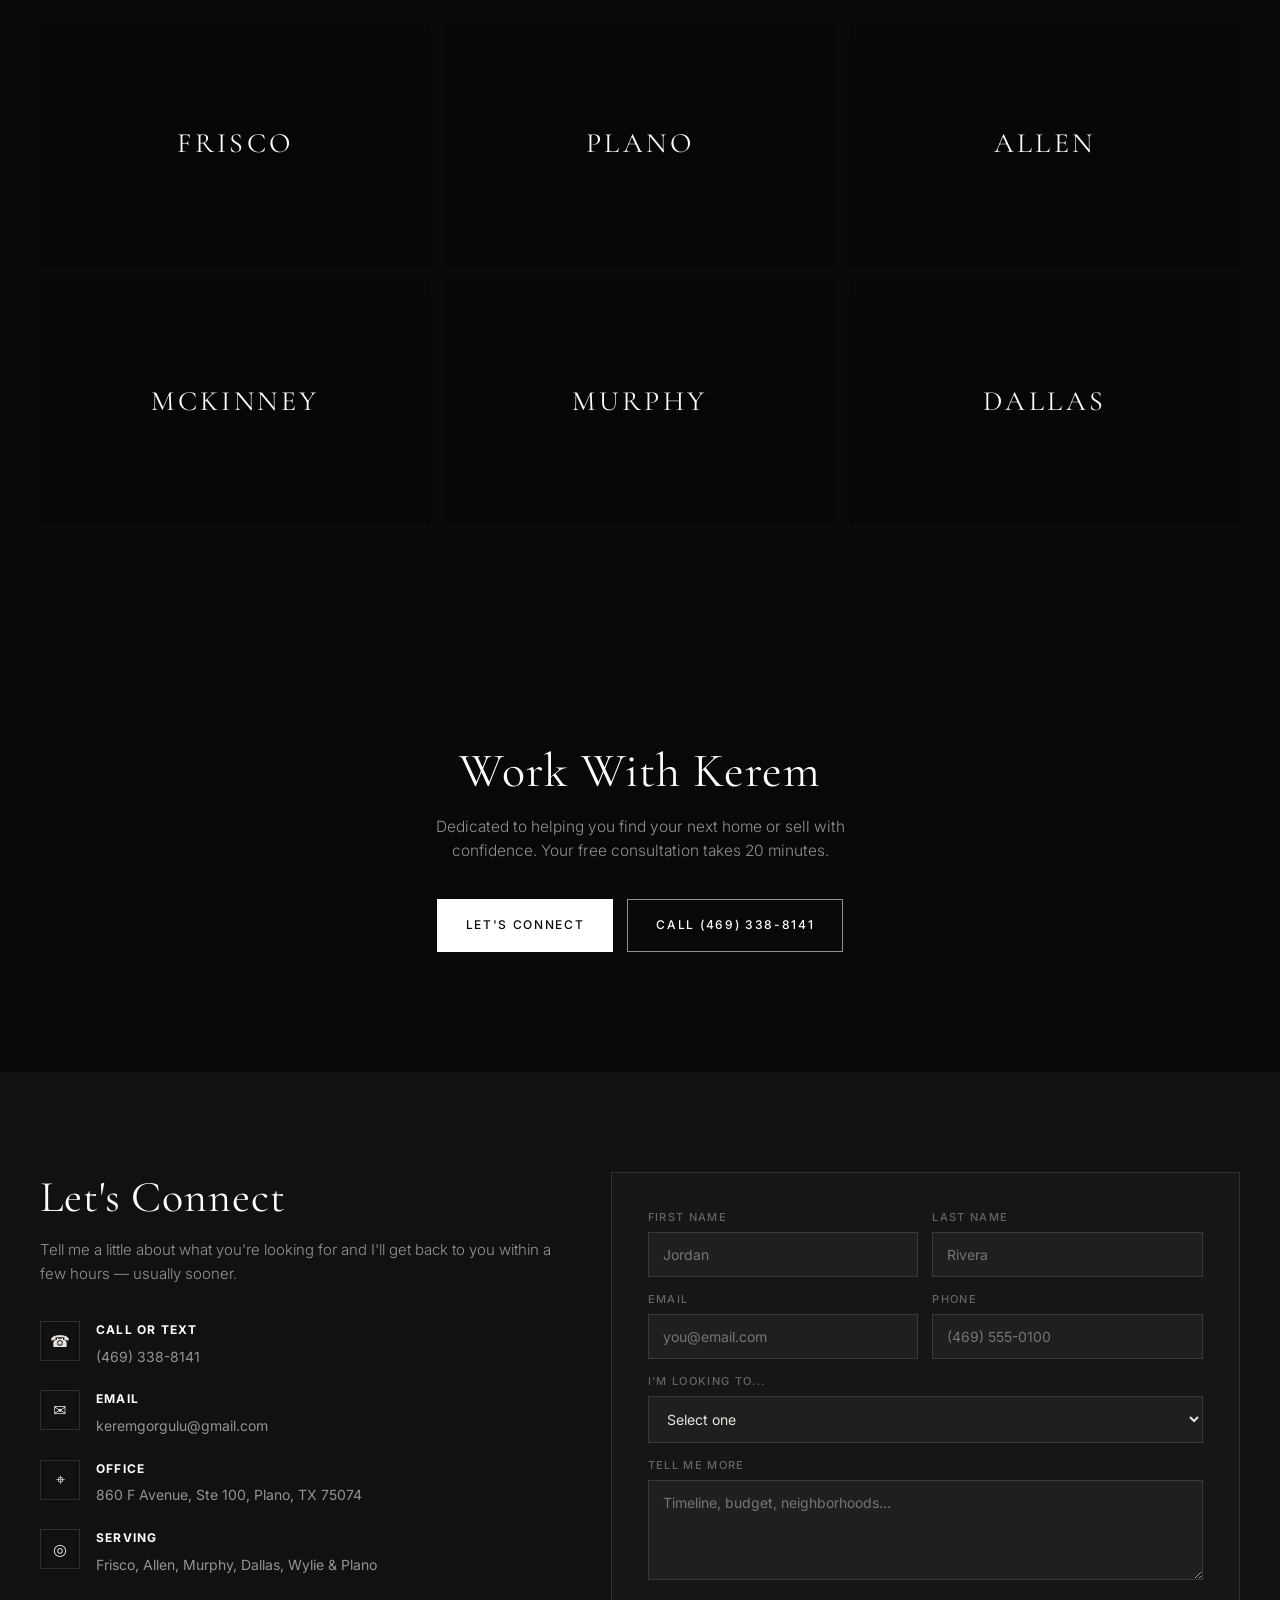
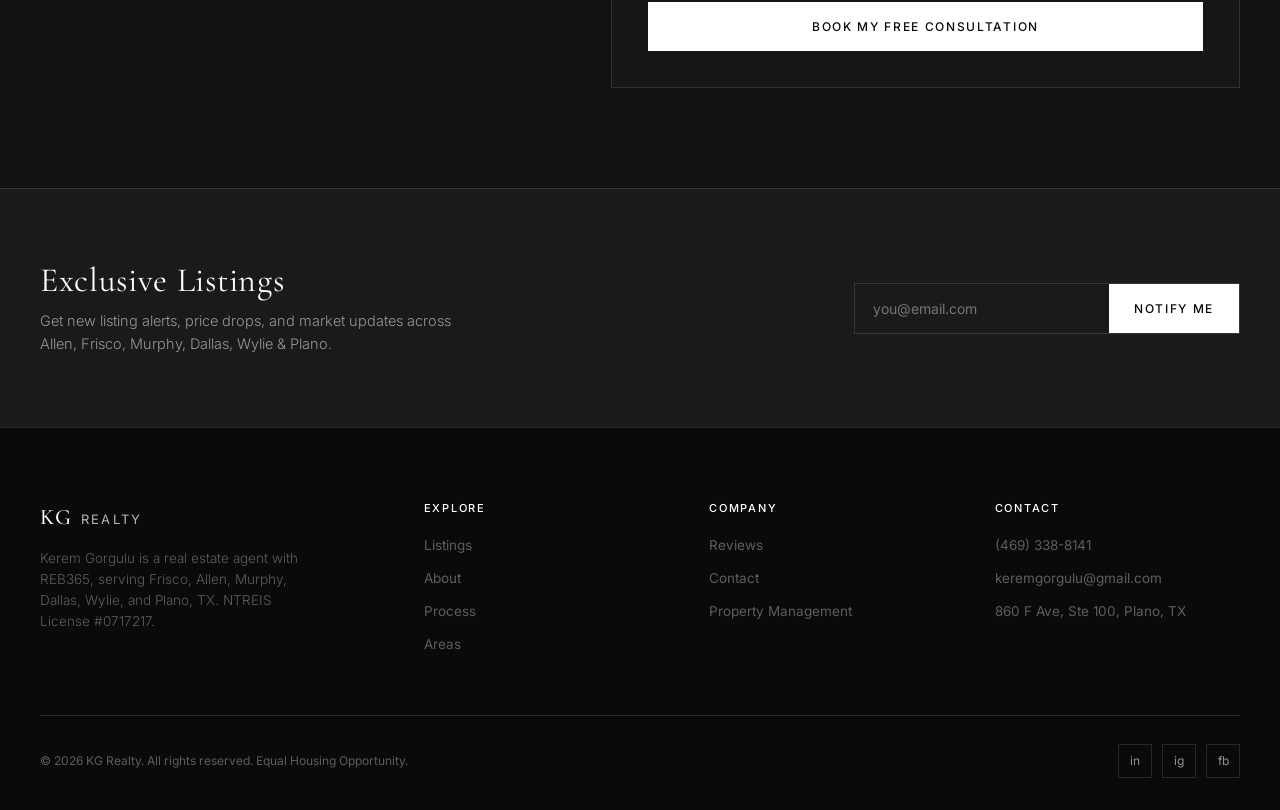
==== commit 75afdf4f: "Fix: stop Mark rename, keep Kerem name, prevent face photo as site thumbnail" ====
--- a/index.html
+++ b/index.html
@@ -3,56 +3,65 @@
 <head>
   <meta charset="UTF-8">
   <meta name="viewport" content="width=device-width, initial-scale=1.0">
-  <title>Mark K Gorgulu | North Texas Real Estate Agent | KG Realty</title>
-  <meta name="description" content="Mark K Gorgulu of REB365 — licensed North Texas real estate agent serving Frisco, Plano, Allen, Murphy, Dallas & beyond. 5.0★ on Zillow. Bilingual English & Turkish.">
+  <title>Kerem Gorgulu | North Texas Real Estate Agent | KG Realty</title>
+  <meta name="description" content="Kerem Gorgulu of REB365 — licensed North Texas real estate agent serving Frisco, Plano, Allen, Murphy, Dallas & beyond. 5.0★ on Zillow. Bilingual English & Turkish.">
+  <!-- Prefer a property photo (not the agent headshot) for social/search previews -->
+  <meta property="og:type" content="website">
+  <meta property="og:site_name" content="KG Realty">
+  <meta property="og:title" content="Kerem Gorgulu | North Texas Real Estate Agent | KG Realty">
+  <meta property="og:description" content="Licensed North Texas real estate agent & property manager. Frisco, Plano, Allen, Murphy, Dallas. Bilingual English & Turkish.">
+  <meta property="og:url" content="https://kgrealty.it.com/">
+  <meta property="og:image" content="https://photos.zillowstatic.com/fp/7a347cbd962c5025f1a35ed458f7e453-cc_ft_960.jpg">
+  <meta property="og:image:width" content="960">
+  <meta property="og:image:height" content="720">
+  <meta property="og:image:alt" content="North Texas home listing — KG Realty">
+  <meta name="twitter:card" content="summary_large_image">
+  <meta name="twitter:title" content="Kerem Gorgulu | KG Realty | North Texas Real Estate">
+  <meta name="twitter:description" content="Licensed agent serving Frisco, Plano, Allen, Murphy & Dallas. Bilingual English & Turkish.">
+  <meta name="twitter:image" content="https://photos.zillowstatic.com/fp/7a347cbd962c5025f1a35ed458f7e453-cc_ft_960.jpg">
+  <link rel="icon" href="https://photos.zillowstatic.com/fp/7a347cbd962c5025f1a35ed458f7e453-cc_ft_960.jpg">
   <style>
     body{margin:0;background:#0a0a0a;color:#e8e4df;font-family:system-ui,sans-serif;display:flex;align-items:center;justify-content:center;min-height:100vh}
     .load{opacity:.55;letter-spacing:.12em;text-transform:uppercase;font-size:12px}
   </style>
   <script>
   (function () {
-    function rename(html) {
-      html = html.replace(/KEREM GORGULU/g, 'MARK K GORGULU');
-      html = html.replace(/Kerem Gorgulu/g, 'Mark K Gorgulu');
-      html = html.replace(/Meet Kerem/g, 'Meet Mark');
-      html = html.replace(/Work With Kerem/g, 'Work With Mark');
-      html = html.replace(/Worked with Kerem\?/g, 'Worked with Mark?');
-      html = html.replace(/Kerem helps buyers/g, 'Mark helps buyers');
-      html = html.replace(/Kerem has a 5\.0-star/g, 'Mark has a 5.0-star');
-      html = html.replace(/Kerem will call/g, 'Mark will call');
-      html = html.replace(/Yes\. Kerem provides/g, 'Yes. Mark provides');
-      html = html.replace(/contact Kerem/g, 'contact Mark');
-      html = html.replace(/Contact Kerem/g, 'Contact Mark');
-      html = html.replace(/Text Kerem/g, 'Text Mark');
-      html = html.replace(/About Kerem/g, 'About Mark');
-      html = html.replace(/Join Kerem's list/g, "Join Mark's list");
-      html = html.replace(/Kerem's list/g, "Mark's list");
-      html = html.replace(/verified by Kerem/g, 'verified by Mark');
-      return html;
-    }
     function card(item) {
       var meta = (item.meta || []).map(function (m) { return '<span>' + m + '</span>'; }).join('');
-      return '<article class="listing-card"><div class="listing-photo"><img src="' + item.img + '" alt="' + item.addr + ', ' + item.city + '" loading="lazy"><span class="listing-tag">' + item.tag + '</span></div><div class="listing-body"><div class="listing-price">' + item.price + '</div><div class="listing-addr">' + item.addr + '<br>' + item.city + '</div><div class="listing-meta">' + meta + '</div><a href="' + item.href + '" target="_blank" rel="noopener noreferrer" class="btn btn-outline" style="padding:11px 16px;font-size:11px">View listing</a></div></article>';
+      var img = item.img || 'https://images.unsplash.com/photo-1600585154340-be6161a56a0c?auto=format&fit=crop&w=800&q=80';
+      return '<article class="listing-card"><div class="listing-photo"><img src="' + img + '" alt="' + item.addr + ', ' + item.city + '" loading="lazy"><span class="listing-tag">' + item.tag + '</span></div><div class="listing-body"><div class="listing-price">' + item.price + '</div><div class="listing-addr">' + item.addr + '<br>' + item.city + '</div><div class="listing-meta">' + meta + '</div><a href="' + item.href + '" target="_blank" rel="noopener noreferrer" class="btn btn-outline" style="padding:11px 16px;font-size:11px">View listing</a></div></article>';
     }
     function applyListings(html, data) {
       if (!data || !data.items || !data.items.length) return html;
       var grid = data.items.map(card).join('');
-      var head = '<div class="section-head"><h2>Active Listings</h2><p>' + data.sale + ' home' + (data.sale === 1 ? '' : 's') + ' for sale · ' + data.rent + ' home' + (data.rent === 1 ? '' : 's') + ' for rent — current inventory verified by Mark K Gorgulu.</p></div><div class="listing-grid">' + grid + '</div>';
+      var head = '<div class="section-head"><h2>Active Listings</h2><p>' + data.sale + ' home' + (data.sale === 1 ? '' : 's') + ' for sale · ' + data.rent + ' home' + (data.rent === 1 ? '' : 's') + ' for rent — current inventory verified by Kerem Gorgulu.</p></div><div class="listing-grid">' + grid + '</div>';
       html = html.replace(/<div class="section-head"><h2>Active Listings<\/h2>[\s\S]*?<div class="listing-grid">[\s\S]*?<\/div>\s*<div class="listings-foot">/, head + '<div class="listings-foot">');
-      html = html.replace(/\d+ homes? for sale · \d+ homes? for rent — current inventory verified by Mark K Gorgulu\./g, data.sale + ' home' + (data.sale===1?'':'s') + ' for sale · ' + data.rent + ' home' + (data.rent===1?'':'s') + ' for rent — current inventory verified by Mark K Gorgulu.');
+      html = html.replace(/\d+ homes? for sale · \d+ homes? for rent — current inventory verified by Kerem Gorgulu\./g, data.sale + ' home' + (data.sale===1?'':'s') + ' for sale · ' + data.rent + ' home' + (data.rent===1?'':'s') + ' for rent — current inventory verified by Kerem Gorgulu.');
       return html;
     }
     Promise.all([
-      fetch('index.html.restored?v=listings2', { cache: 'no-store' }).then(function (r) { if (!r.ok) throw new Error('restore'); return r.text(); }),
-      fetch('listings-data.json?v=listings2', { cache: 'no-store' }).then(function (r) { return r.ok ? r.json() : null; }).catch(function () { return null; })
+      fetch('index.html.restored?v=listings3', { cache: 'no-store' }).then(function (r) { if (!r.ok) throw new Error('restore'); return r.text(); }),
+      fetch('listings-data.json?v=listings3', { cache: 'no-store' }).then(function (r) { return r.ok ? r.json() : null; }).catch(function () { return null; })
     ]).then(function (results) {
-      var html = rename(results[0]);
+      var html = results[0];
+      // Ensure social preview meta is present even if restored file is cached
+      if (html.indexOf('og:image') === -1) {
+        html = html.replace('</head>',
+          '<meta property="og:image" content="https://photos.zillowstatic.com/fp/7a347cbd962c5025f1a35ed458f7e453-cc_ft_960.jpg">\n' +
+          '<meta name="twitter:card" content="summary_large_image">\n' +
+          '<meta name="twitter:image" content="https://photos.zillowstatic.com/fp/7a347cbd962c5025f1a35ed458f7e453-cc_ft_960.jpg">\n</head>');
+      }
+      // Prefer property photo over agent headshot in schema.org
+      html = html.replace(
+        '"image": "https://kgrealty.it.com/kerem-profile.jpg"',
+        '"image": "https://photos.zillowstatic.com/fp/7a347cbd962c5025f1a35ed458f7e453-cc_ft_960.jpg"'
+      );
       html = applyListings(html, results[1]);
       document.open();
       document.write(html);
       document.close();
     }).catch(function () {
-      document.body.innerHTML = '<div style="text-align:center;padding:40px"><h1 style="font-weight:300;letter-spacing:.06em;font-size:48px">MARK K GORGULU</h1><p>KG Realty · REB365</p><p><a style="color:#c9a96e" href="tel:+14693388141">(469) 338-8141</a></p></div>';
+      document.body.innerHTML = '<div style="text-align:center;padding:40px"><h1 style="font-weight:300;letter-spacing:.06em;font-size:48px">KEREM GORGULU</h1><p>KG Realty · REB365</p><p><a style="color:#c9a96e" href="tel:+14693388141">(469) 338-8141</a></p></div>';
     });
   })();
   </script>
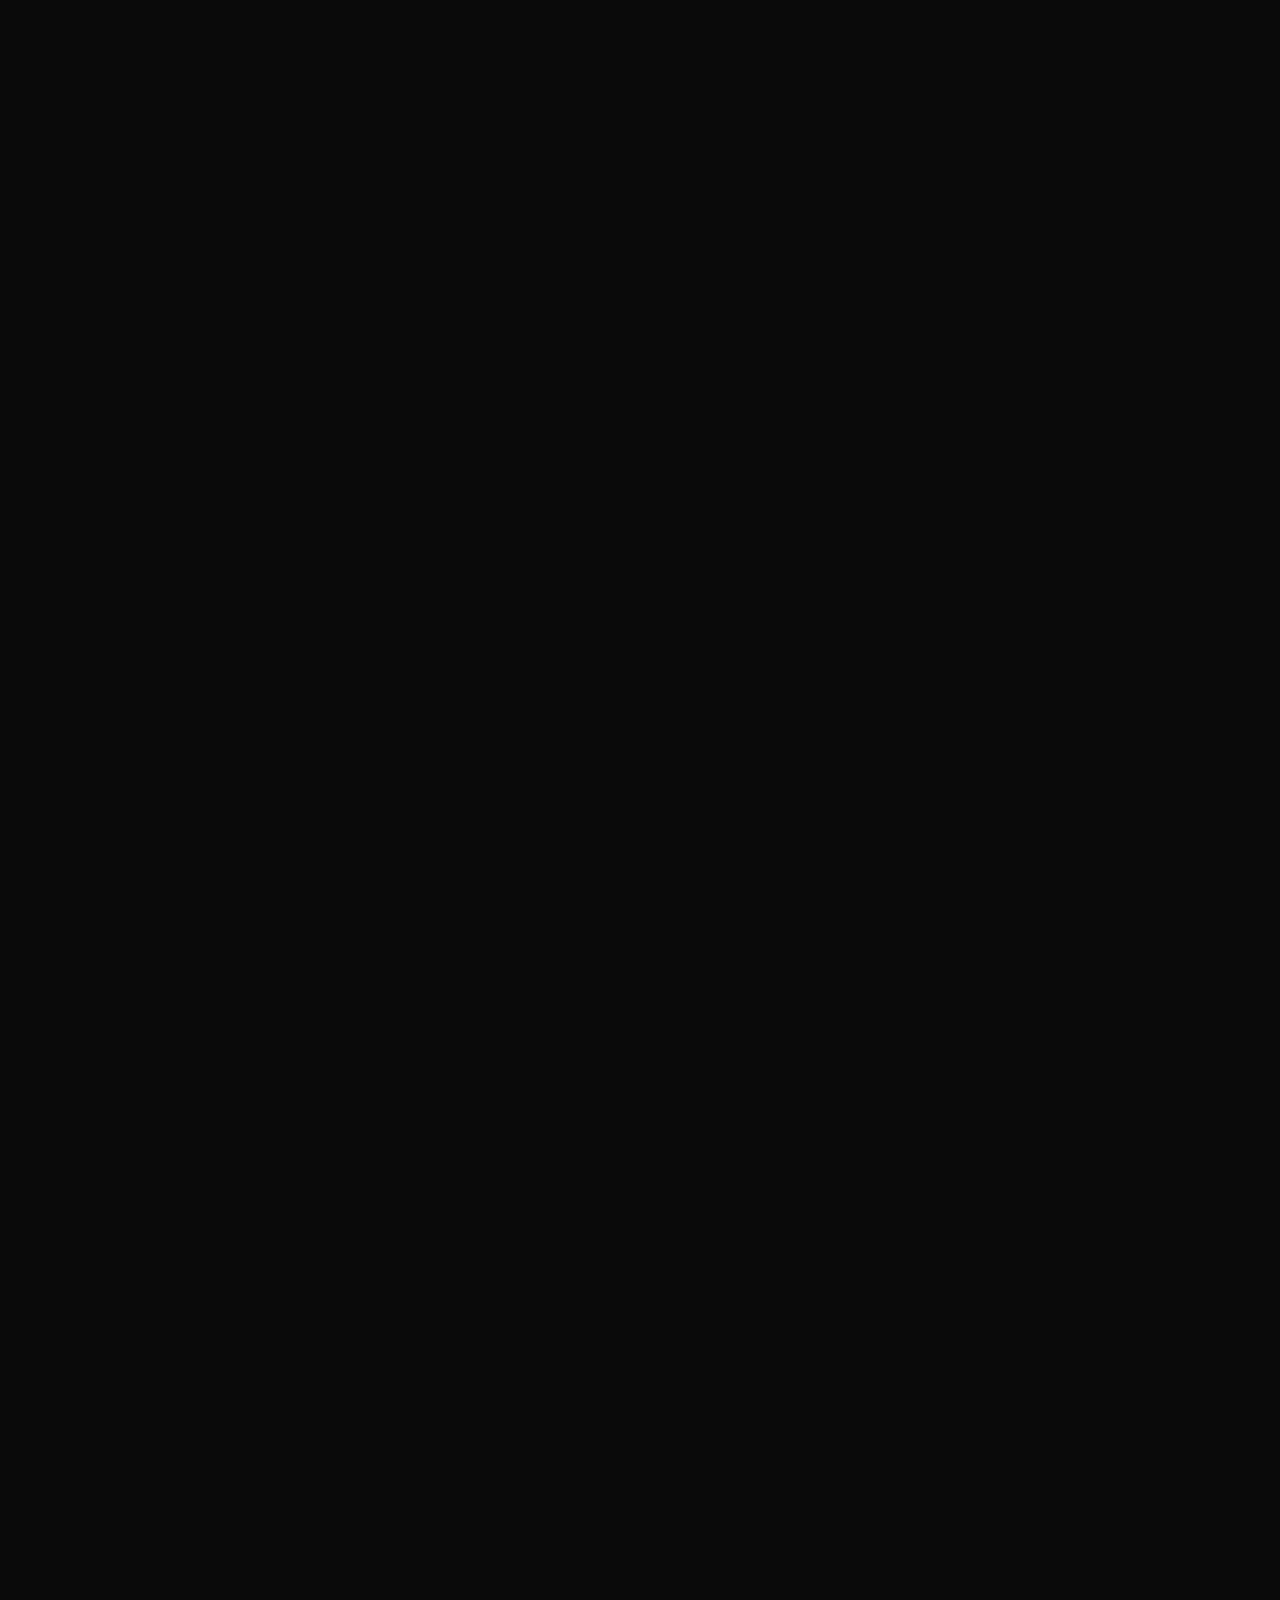
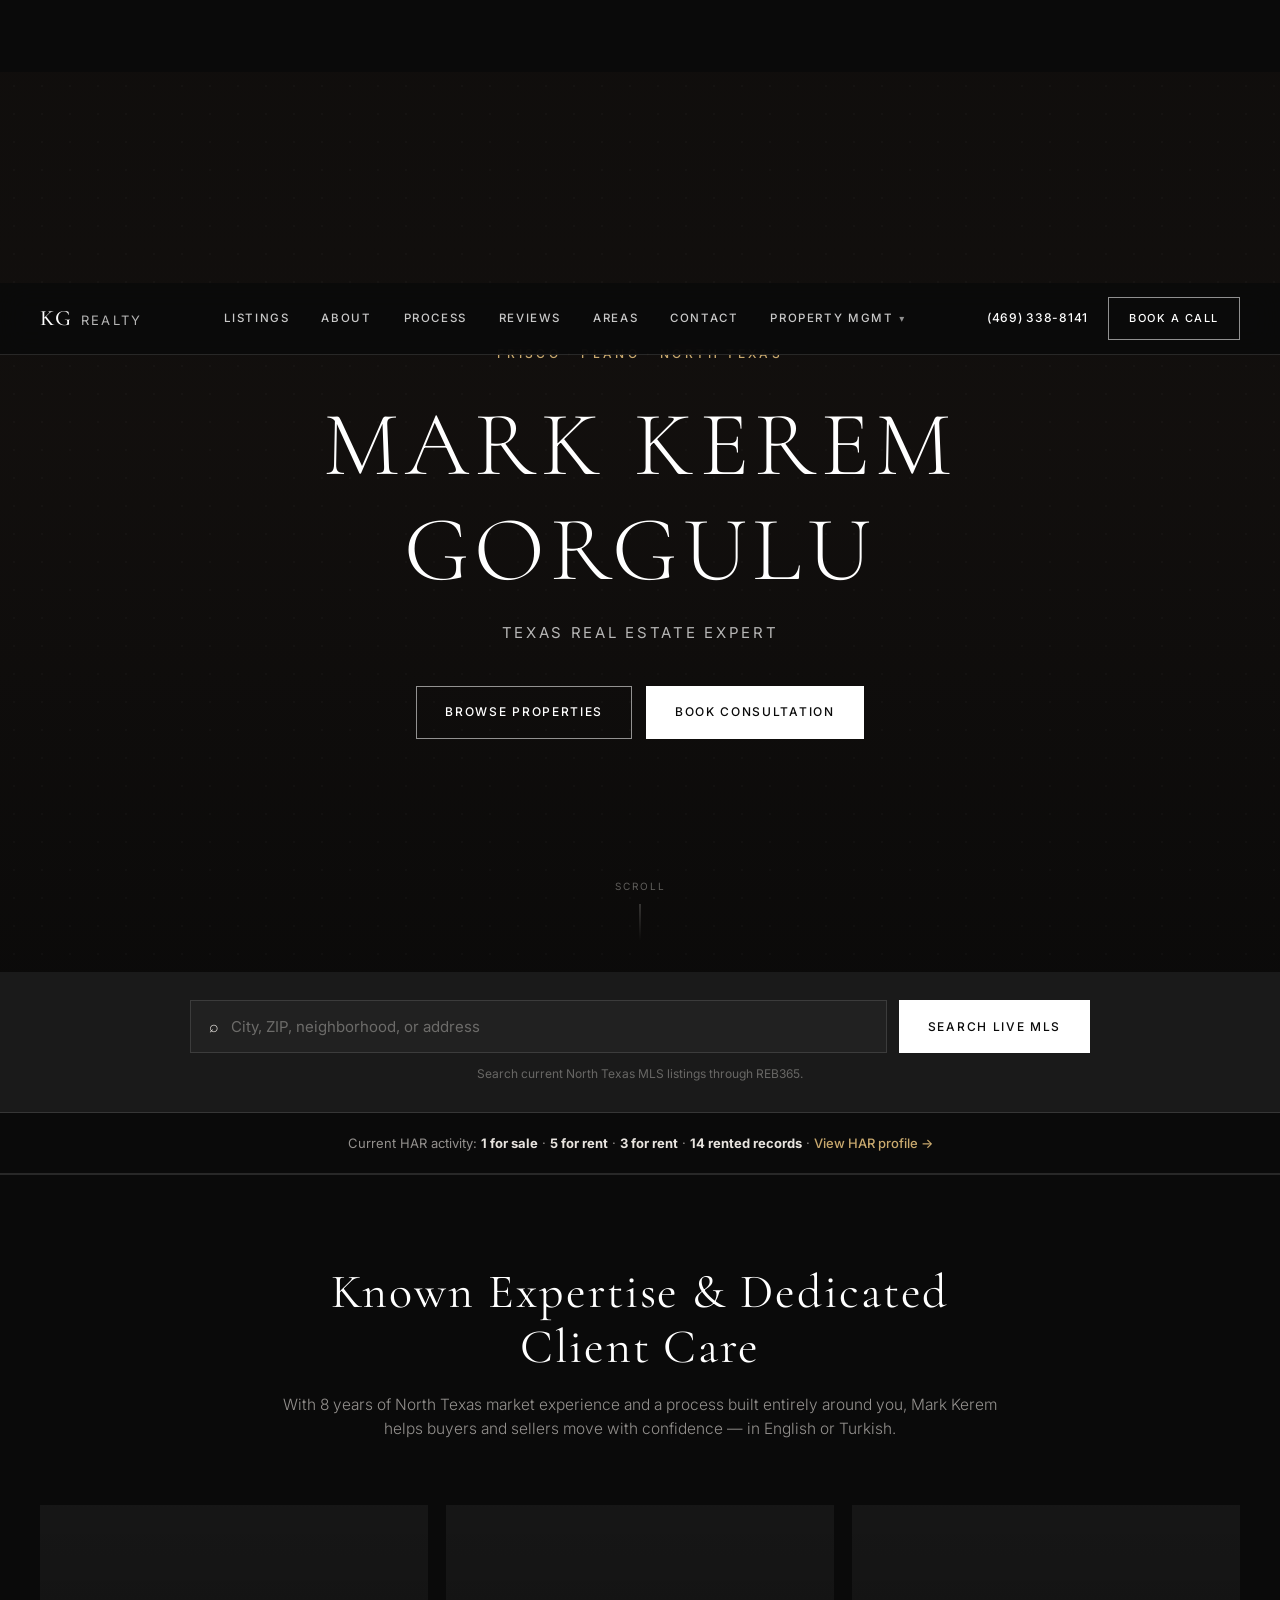
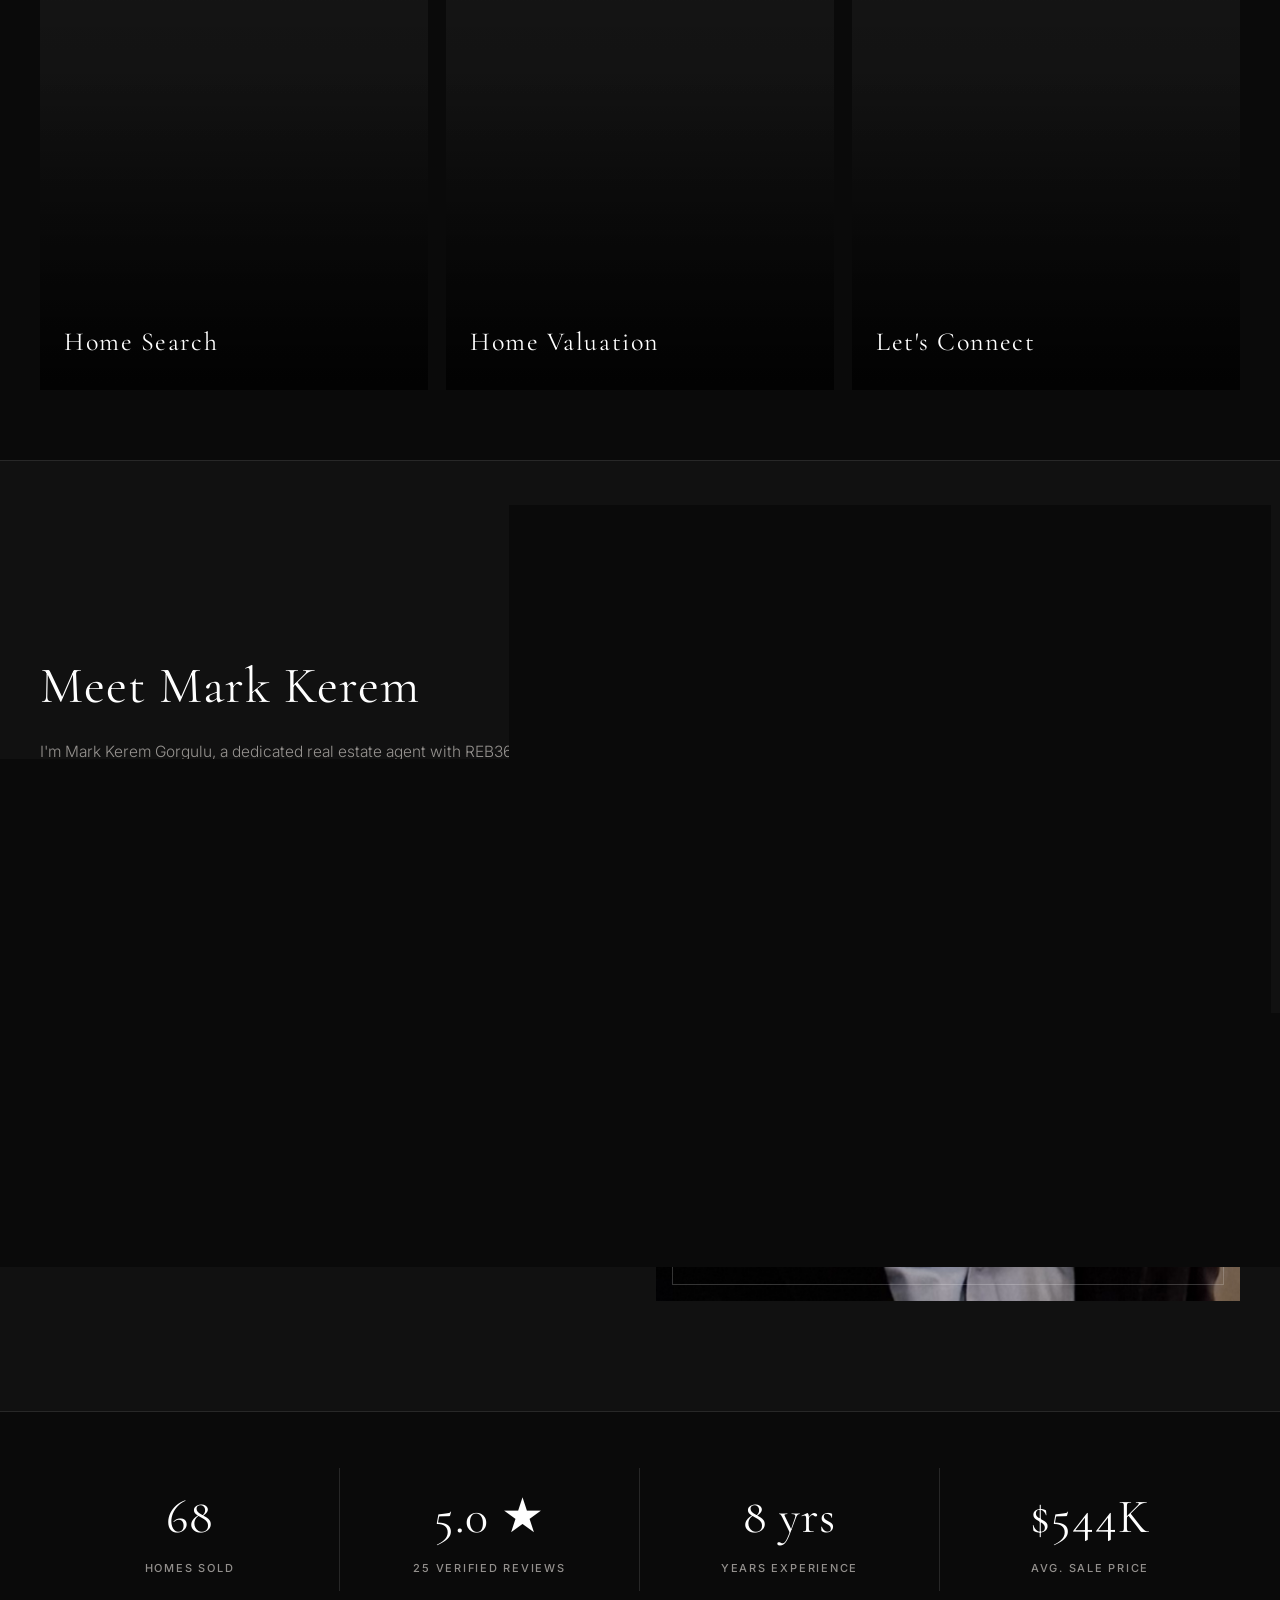
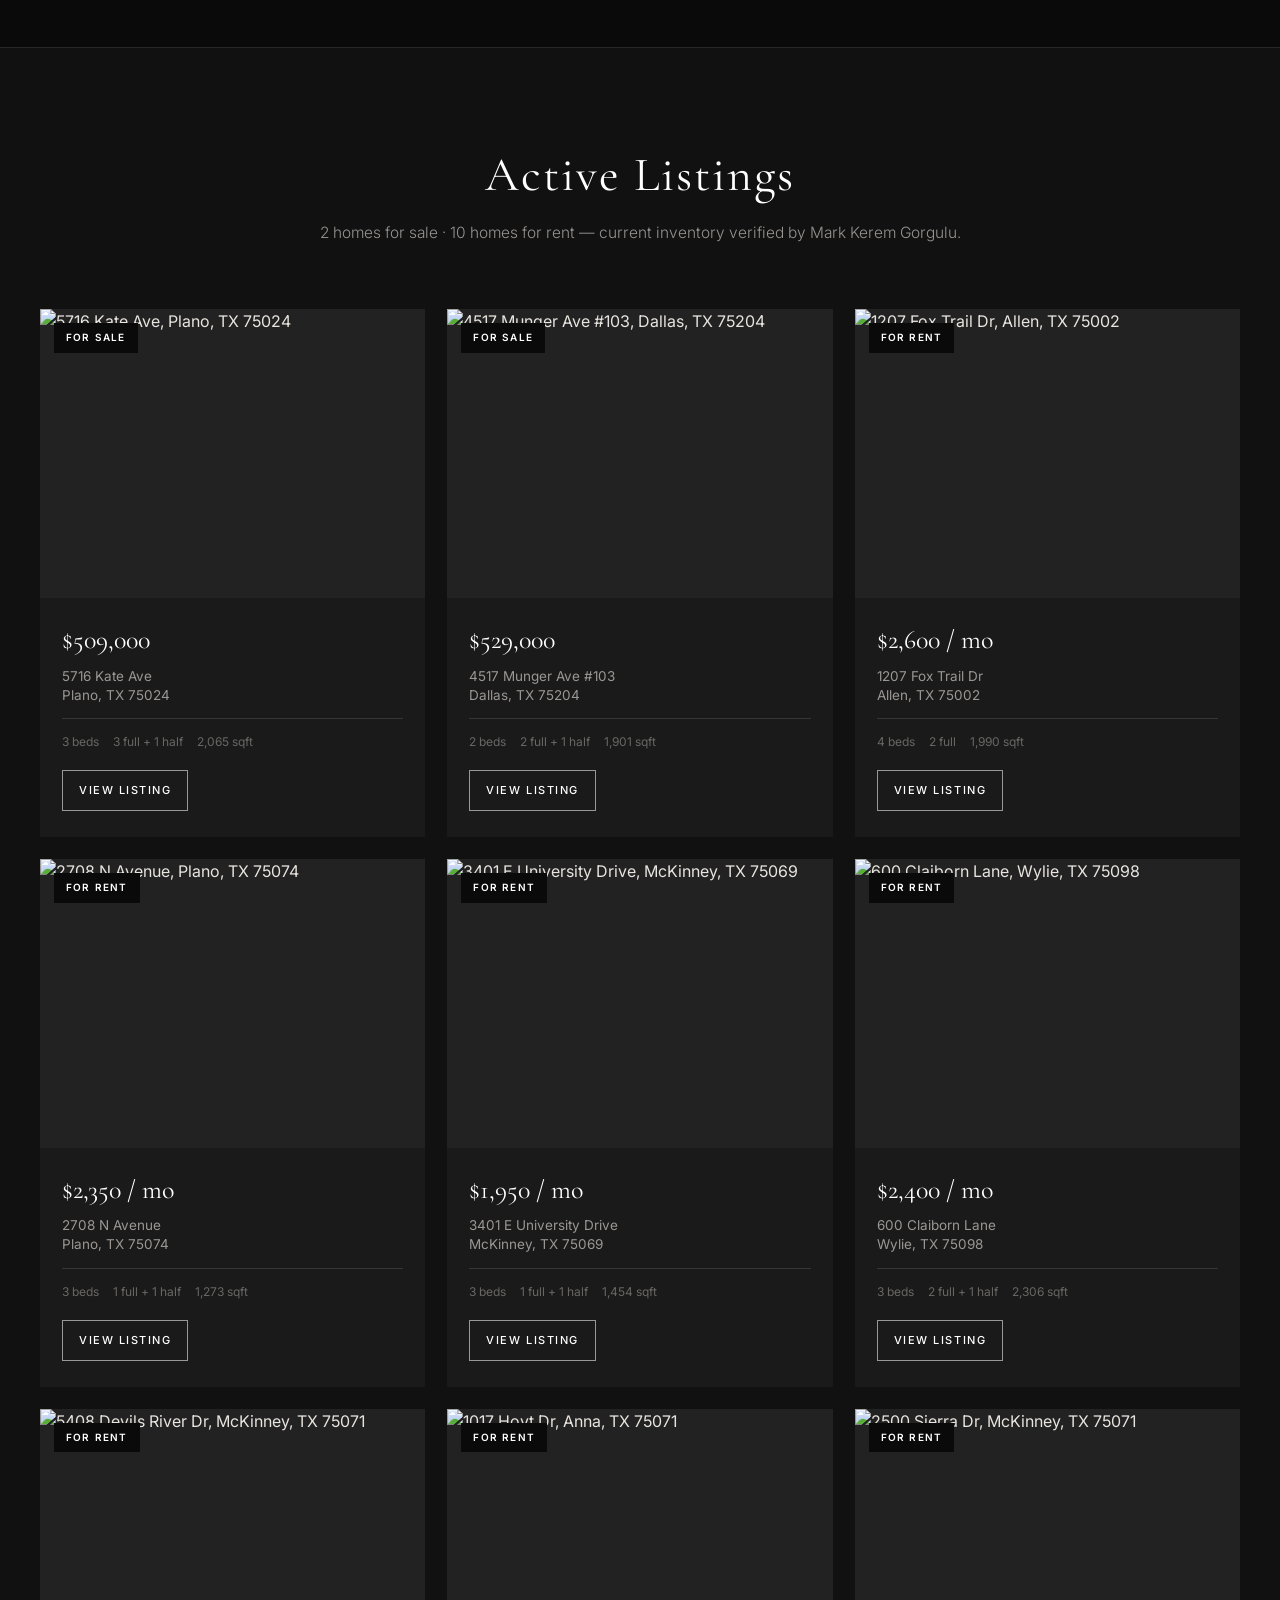
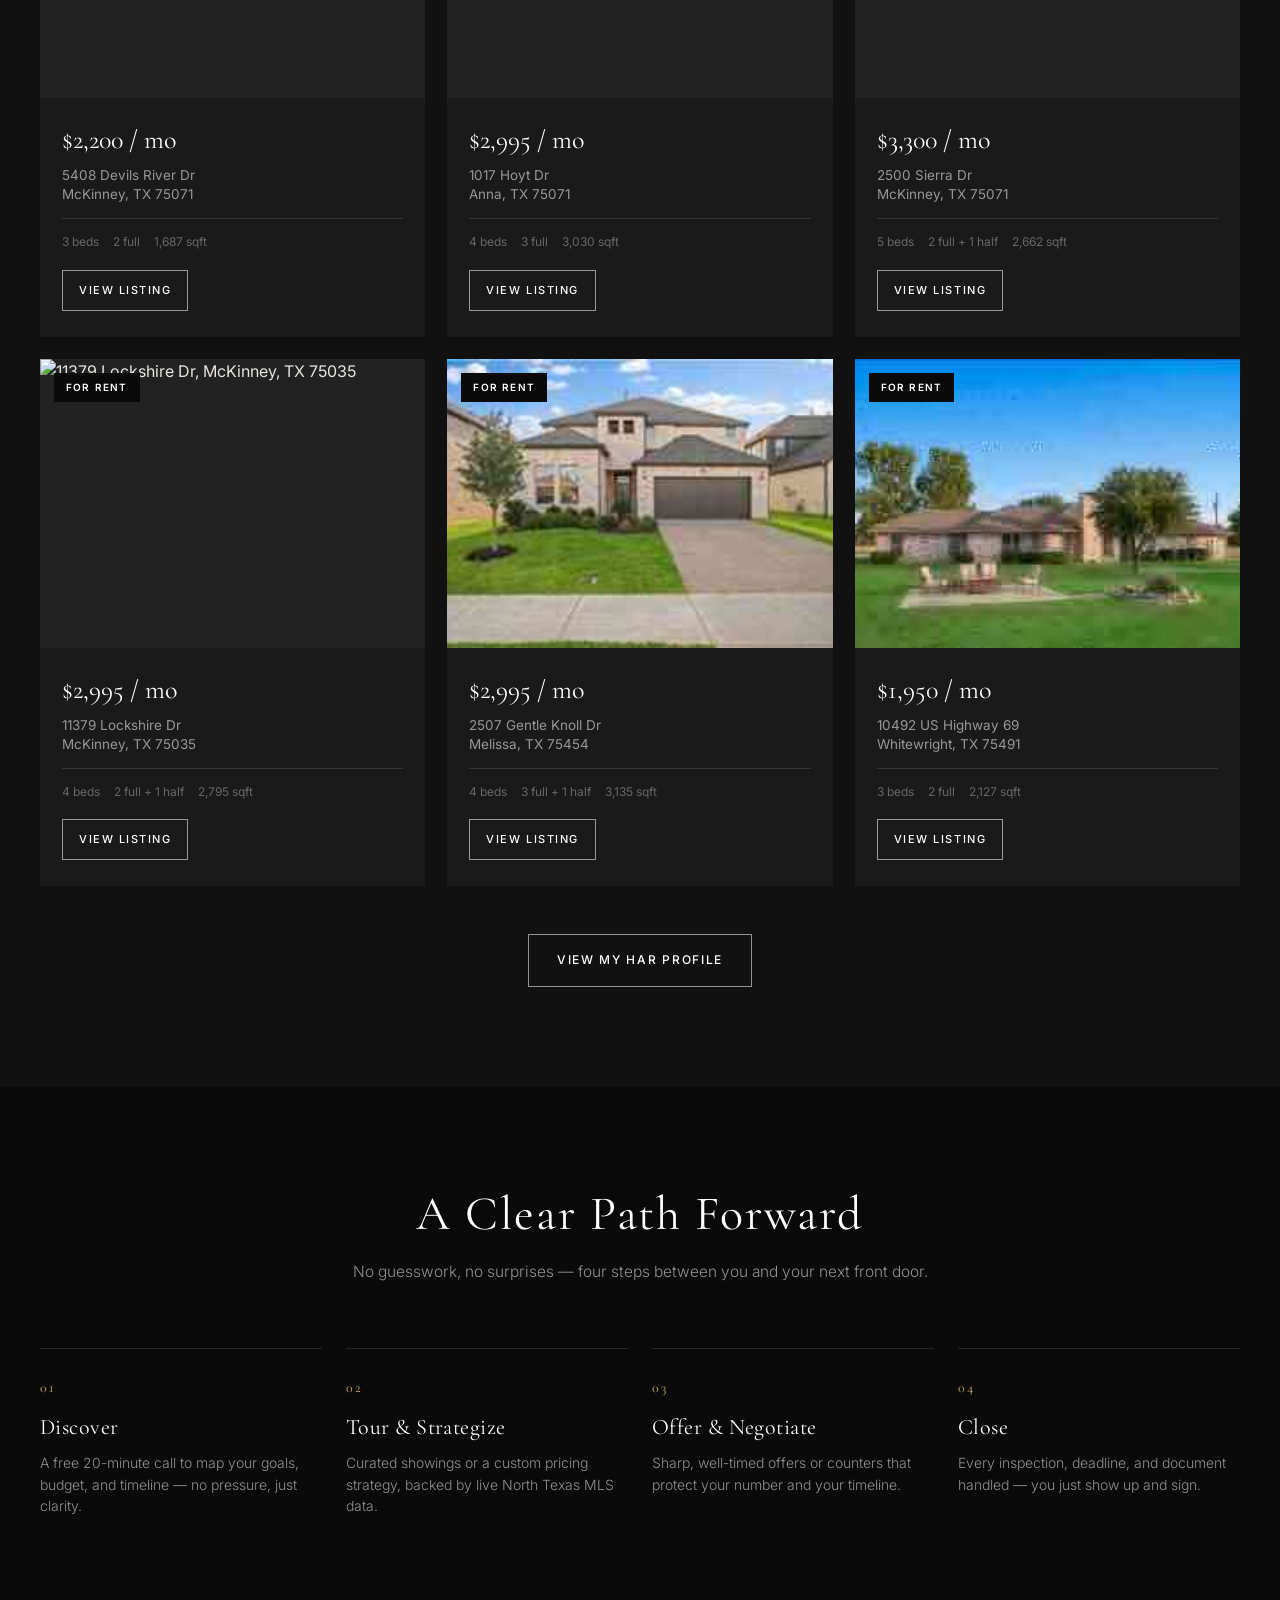
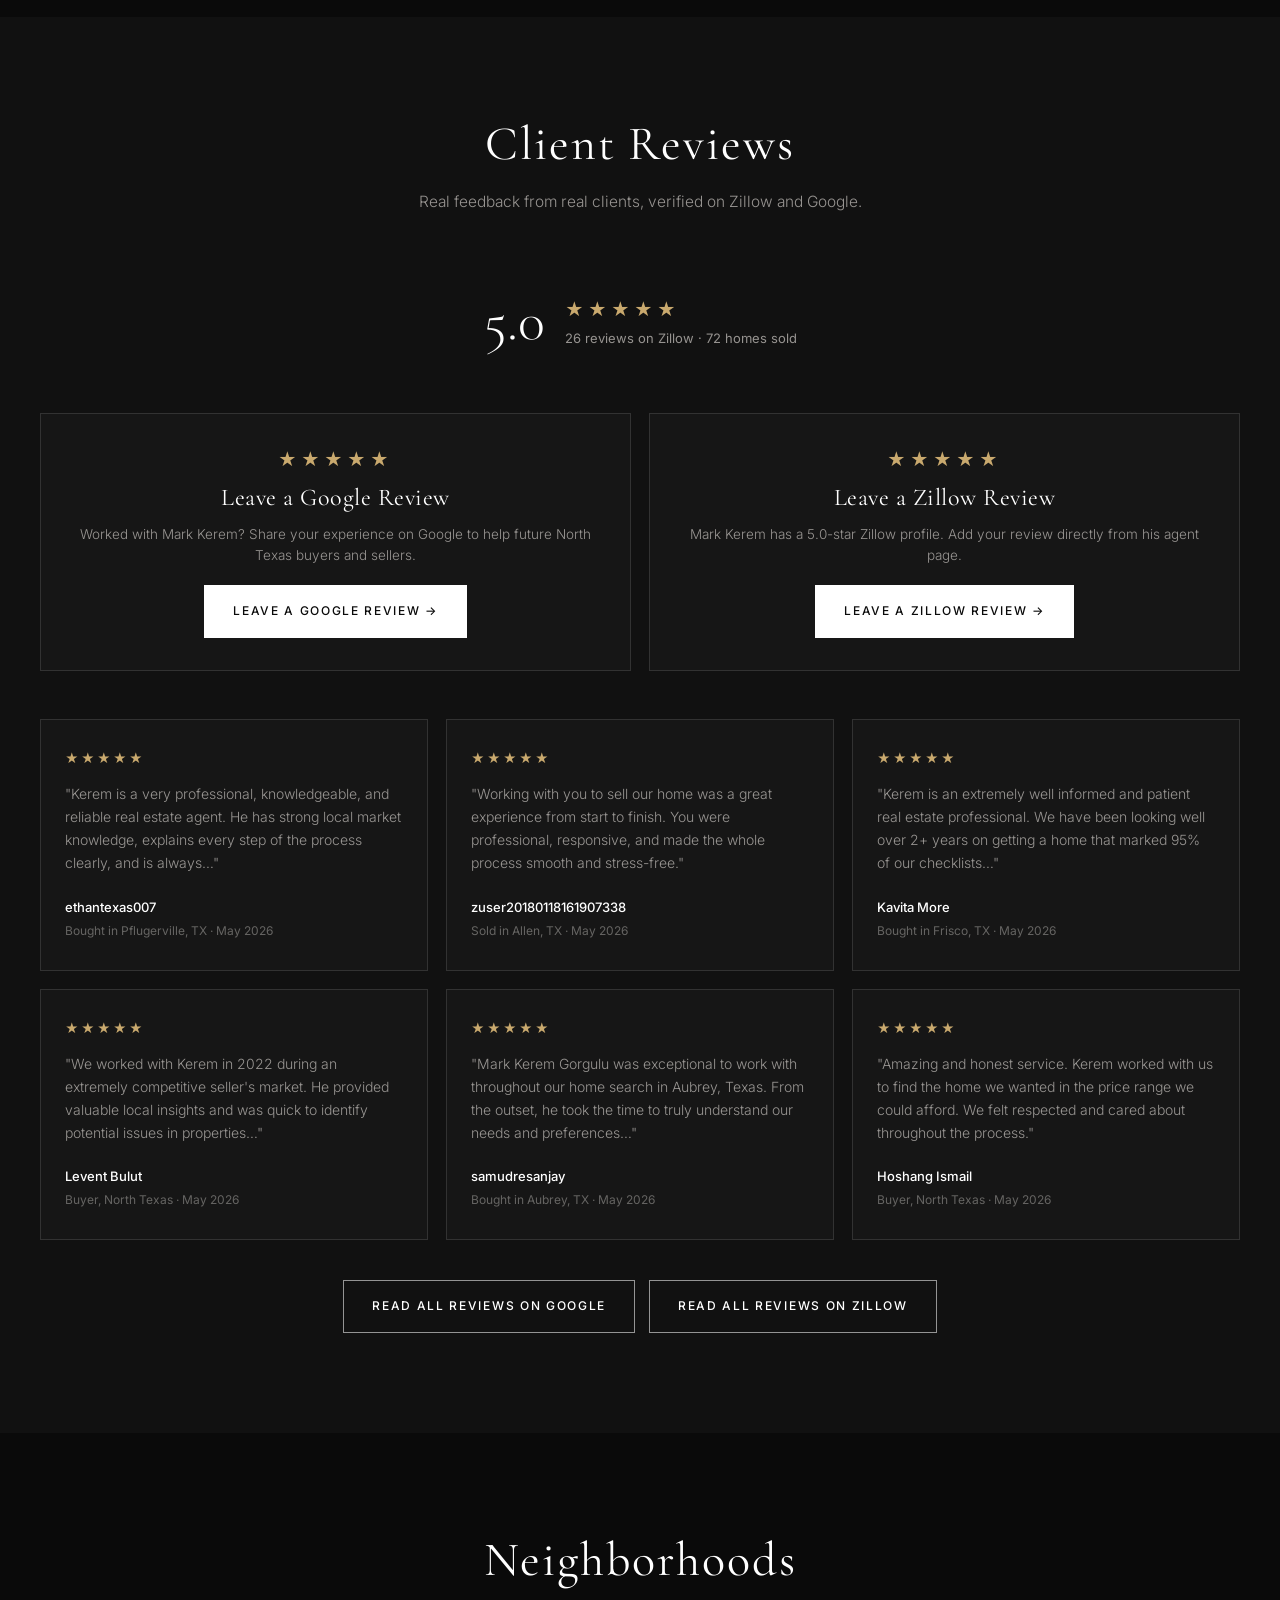
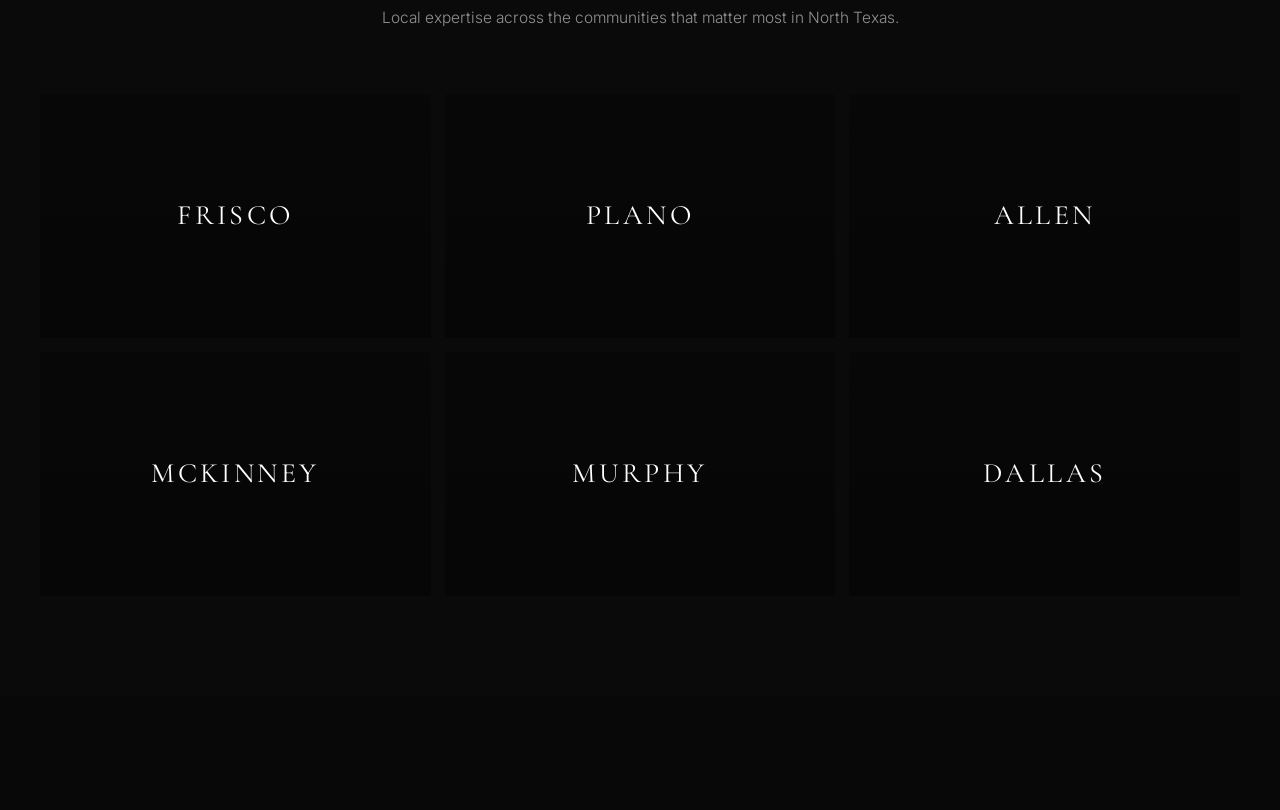
==== commit 30ea77f0: "Display name as Mark Kerem Gorgulu; keep property photos as social thumbnail" ====
--- a/index.html
+++ b/index.html
@@ -3,12 +3,12 @@
 <head>
   <meta charset="UTF-8">
   <meta name="viewport" content="width=device-width, initial-scale=1.0">
-  <title>Kerem Gorgulu | North Texas Real Estate Agent | KG Realty</title>
-  <meta name="description" content="Kerem Gorgulu of REB365 — licensed North Texas real estate agent serving Frisco, Plano, Allen, Murphy, Dallas & beyond. 5.0★ on Zillow. Bilingual English & Turkish.">
+  <title>Mark Kerem Gorgulu | North Texas Real Estate Agent | KG Realty</title>
+  <meta name="description" content="Mark Kerem Gorgulu of REB365 — licensed North Texas real estate agent serving Frisco, Plano, Allen, Murphy, Dallas & beyond. 5.0★ on Zillow. Bilingual English & Turkish.">
   <!-- Prefer a property photo (not the agent headshot) for social/search previews -->
   <meta property="og:type" content="website">
   <meta property="og:site_name" content="KG Realty">
-  <meta property="og:title" content="Kerem Gorgulu | North Texas Real Estate Agent | KG Realty">
+  <meta property="og:title" content="Mark Kerem Gorgulu | North Texas Real Estate Agent | KG Realty">
   <meta property="og:description" content="Licensed North Texas real estate agent & property manager. Frisco, Plano, Allen, Murphy, Dallas. Bilingual English & Turkish.">
   <meta property="og:url" content="https://kgrealty.it.com/">
   <meta property="og:image" content="https://photos.zillowstatic.com/fp/7a347cbd962c5025f1a35ed458f7e453-cc_ft_960.jpg">
@@ -16,7 +16,7 @@
   <meta property="og:image:height" content="720">
   <meta property="og:image:alt" content="North Texas home listing — KG Realty">
   <meta name="twitter:card" content="summary_large_image">
-  <meta name="twitter:title" content="Kerem Gorgulu | KG Realty | North Texas Real Estate">
+  <meta name="twitter:title" content="Mark Kerem Gorgulu | KG Realty | North Texas Real Estate">
   <meta name="twitter:description" content="Licensed agent serving Frisco, Plano, Allen, Murphy & Dallas. Bilingual English & Turkish.">
   <meta name="twitter:image" content="https://photos.zillowstatic.com/fp/7a347cbd962c5025f1a35ed458f7e453-cc_ft_960.jpg">
   <link rel="icon" href="https://photos.zillowstatic.com/fp/7a347cbd962c5025f1a35ed458f7e453-cc_ft_960.jpg">
@@ -26,6 +26,27 @@
   </style>
   <script>
   (function () {
+    function rename(html) {
+      // Preferred public name on website
+      html = html.replace(/KEREM GORGULU/g, 'MARK KEREM GORGULU');
+      html = html.replace(/Kerem Gorgulu/g, 'Mark Kerem Gorgulu');
+      html = html.replace(/Meet Kerem/g, 'Meet Mark Kerem');
+      html = html.replace(/Work With Kerem/g, 'Work With Mark Kerem');
+      html = html.replace(/Worked with Kerem\?/g, 'Worked with Mark Kerem?');
+      html = html.replace(/Kerem helps buyers/g, 'Mark Kerem helps buyers');
+      html = html.replace(/Kerem has a 5\.0-star/g, 'Mark Kerem has a 5.0-star');
+      html = html.replace(/Kerem will call/g, 'Mark Kerem will call');
+      html = html.replace(/Yes\. Kerem provides/g, 'Yes. Mark Kerem provides');
+      html = html.replace(/contact Kerem/g, 'contact Mark Kerem');
+      html = html.replace(/Contact Kerem/g, 'Contact Mark Kerem');
+      html = html.replace(/Text Kerem/g, 'Text Mark Kerem');
+      html = html.replace(/About Kerem/g, 'About Mark Kerem');
+      html = html.replace(/Join Kerem's list/g, "Join Mark Kerem's list");
+      html = html.replace(/Kerem's list/g, "Mark Kerem's list");
+      html = html.replace(/verified by Kerem/g, 'verified by Mark Kerem');
+      html = html.replace(/KG Realty – Kerem Gorgulu/g, 'KG Realty – Mark Kerem Gorgulu');
+      return html;
+    }
     function card(item) {
       var meta = (item.meta || []).map(function (m) { return '<span>' + m + '</span>'; }).join('');
       var img = item.img || 'https://images.unsplash.com/photo-1600585154340-be6161a56a0c?auto=format&fit=crop&w=800&q=80';
@@ -34,16 +55,16 @@
     function applyListings(html, data) {
       if (!data || !data.items || !data.items.length) return html;
       var grid = data.items.map(card).join('');
-      var head = '<div class="section-head"><h2>Active Listings</h2><p>' + data.sale + ' home' + (data.sale === 1 ? '' : 's') + ' for sale · ' + data.rent + ' home' + (data.rent === 1 ? '' : 's') + ' for rent — current inventory verified by Kerem Gorgulu.</p></div><div class="listing-grid">' + grid + '</div>';
+      var head = '<div class="section-head"><h2>Active Listings</h2><p>' + data.sale + ' home' + (data.sale === 1 ? '' : 's') + ' for sale · ' + data.rent + ' home' + (data.rent === 1 ? '' : 's') + ' for rent — current inventory verified by Mark Kerem Gorgulu.</p></div><div class="listing-grid">' + grid + '</div>';
       html = html.replace(/<div class="section-head"><h2>Active Listings<\/h2>[\s\S]*?<div class="listing-grid">[\s\S]*?<\/div>\s*<div class="listings-foot">/, head + '<div class="listings-foot">');
-      html = html.replace(/\d+ homes? for sale · \d+ homes? for rent — current inventory verified by Kerem Gorgulu\./g, data.sale + ' home' + (data.sale===1?'':'s') + ' for sale · ' + data.rent + ' home' + (data.rent===1?'':'s') + ' for rent — current inventory verified by Kerem Gorgulu.');
+      html = html.replace(/\d+ homes? for sale · \d+ homes? for rent — current inventory verified by (Mark Kerem|Kerem) Gorgulu\./g, data.sale + ' home' + (data.sale===1?'':'s') + ' for sale · ' + data.rent + ' home' + (data.rent===1?'':'s') + ' for rent — current inventory verified by Mark Kerem Gorgulu.');
       return html;
     }
     Promise.all([
-      fetch('index.html.restored?v=listings3', { cache: 'no-store' }).then(function (r) { if (!r.ok) throw new Error('restore'); return r.text(); }),
-      fetch('listings-data.json?v=listings3', { cache: 'no-store' }).then(function (r) { return r.ok ? r.json() : null; }).catch(function () { return null; })
+      fetch('index.html.restored?v=listings4', { cache: 'no-store' }).then(function (r) { if (!r.ok) throw new Error('restore'); return r.text(); }),
+      fetch('listings-data.json?v=listings4', { cache: 'no-store' }).then(function (r) { return r.ok ? r.json() : null; }).catch(function () { return null; })
     ]).then(function (results) {
-      var html = results[0];
+      var html = rename(results[0]);
       // Ensure social preview meta is present even if restored file is cached
       if (html.indexOf('og:image') === -1) {
         html = html.replace('</head>',
@@ -56,12 +77,14 @@
         '"image": "https://kgrealty.it.com/kerem-profile.jpg"',
         '"image": "https://photos.zillowstatic.com/fp/7a347cbd962c5025f1a35ed458f7e453-cc_ft_960.jpg"'
       );
+      html = html.replace(/KG Realty – Kerem Gorgulu/g, 'KG Realty – Mark Kerem Gorgulu');
+      html = html.replace(/KG Realty – Mark Kerem Gorgulu/g, 'KG Realty – Mark Kerem Gorgulu');
       html = applyListings(html, results[1]);
       document.open();
       document.write(html);
       document.close();
     }).catch(function () {
-      document.body.innerHTML = '<div style="text-align:center;padding:40px"><h1 style="font-weight:300;letter-spacing:.06em;font-size:48px">KEREM GORGULU</h1><p>KG Realty · REB365</p><p><a style="color:#c9a96e" href="tel:+14693388141">(469) 338-8141</a></p></div>';
+      document.body.innerHTML = '<div style="text-align:center;padding:40px"><h1 style="font-weight:300;letter-spacing:.06em;font-size:48px">MARK KEREM GORGULU</h1><p>KG Realty · REB365</p><p><a style="color:#c9a96e" href="tel:+14693388141">(469) 338-8141</a></p></div>';
     });
   })();
   </script>
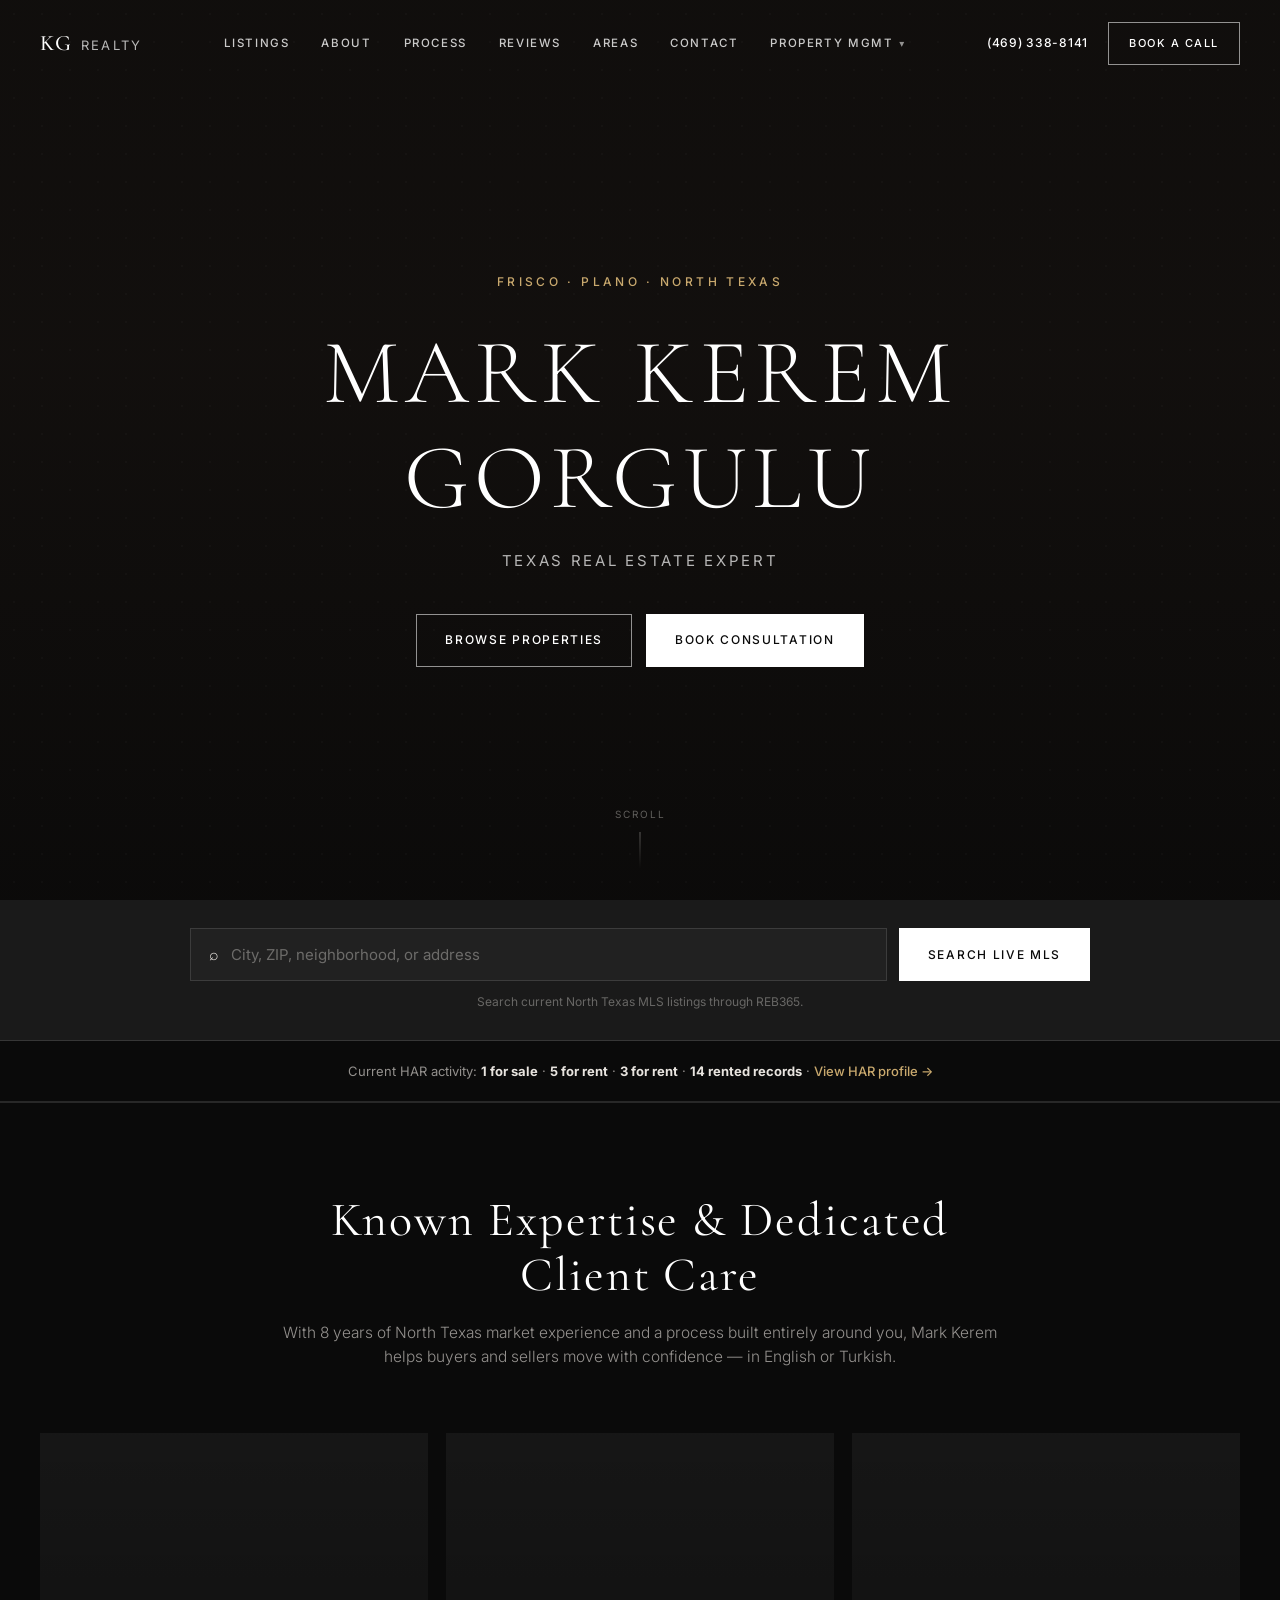
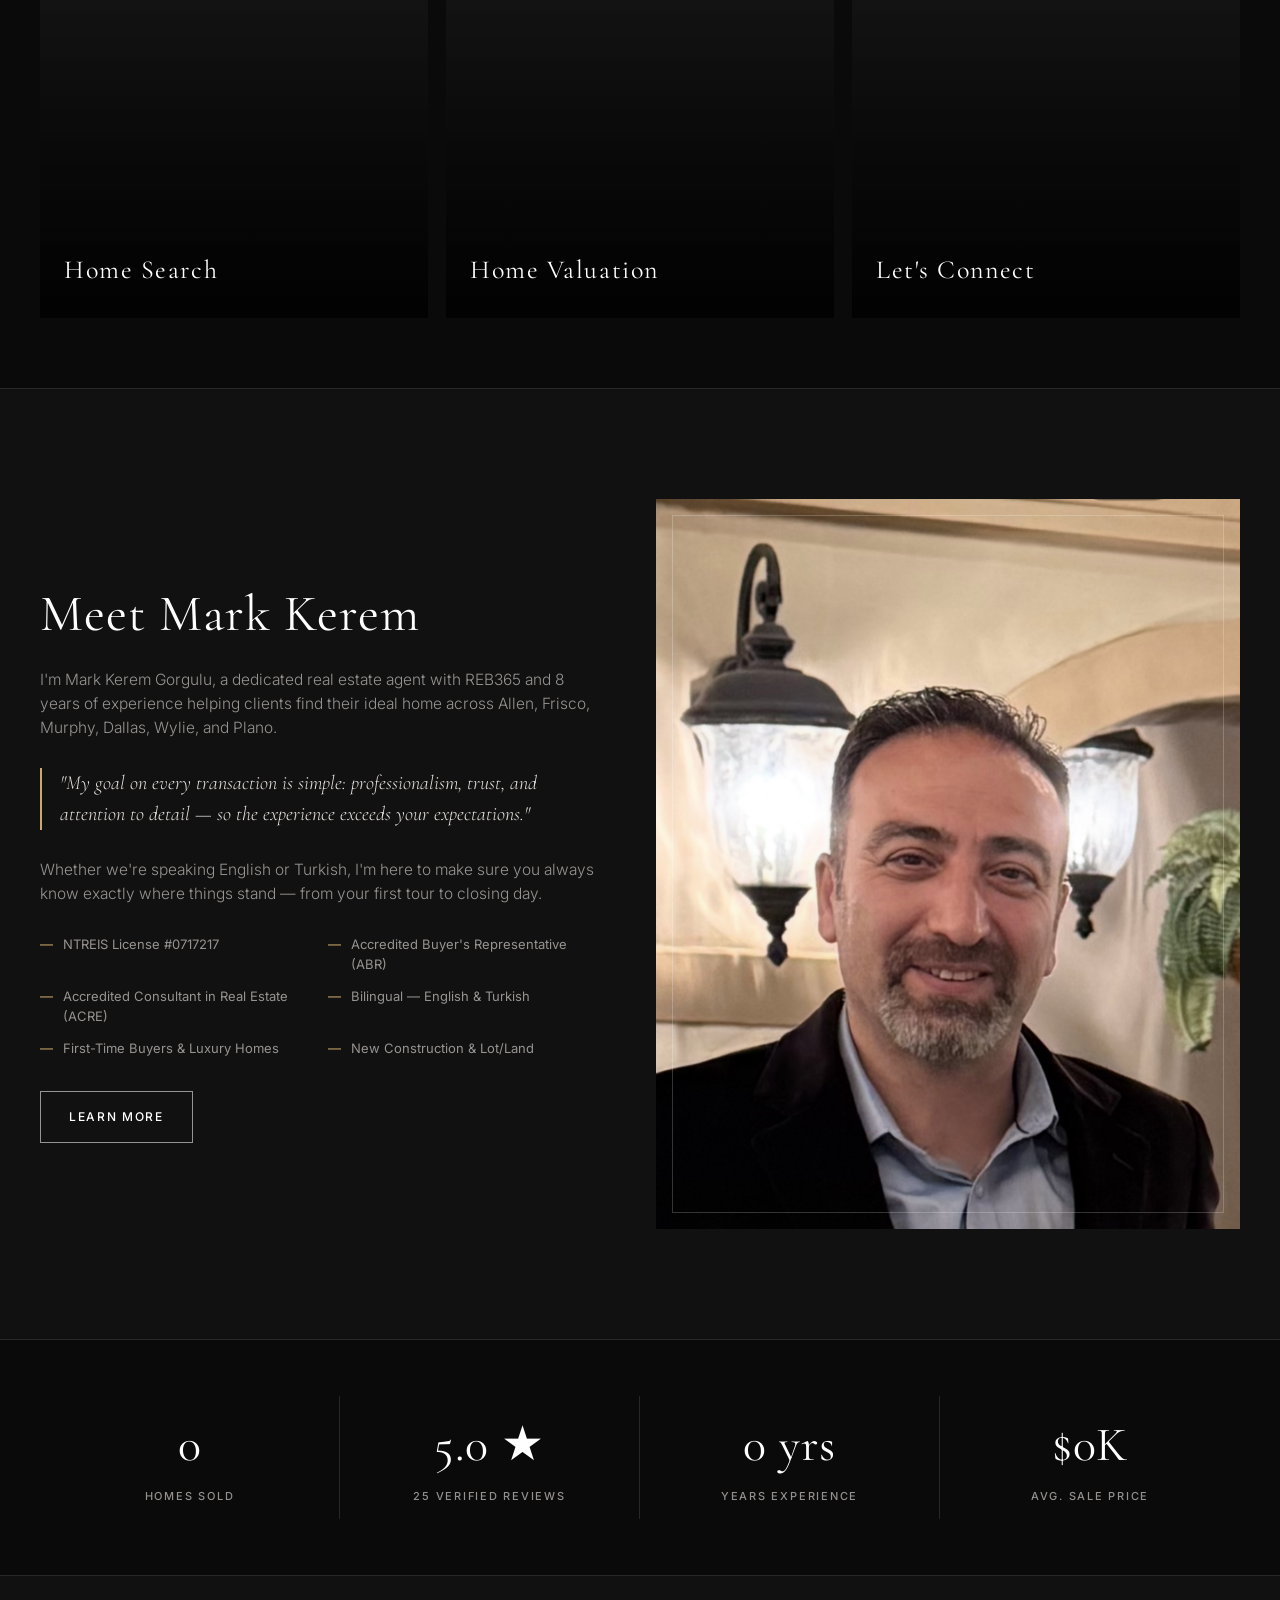
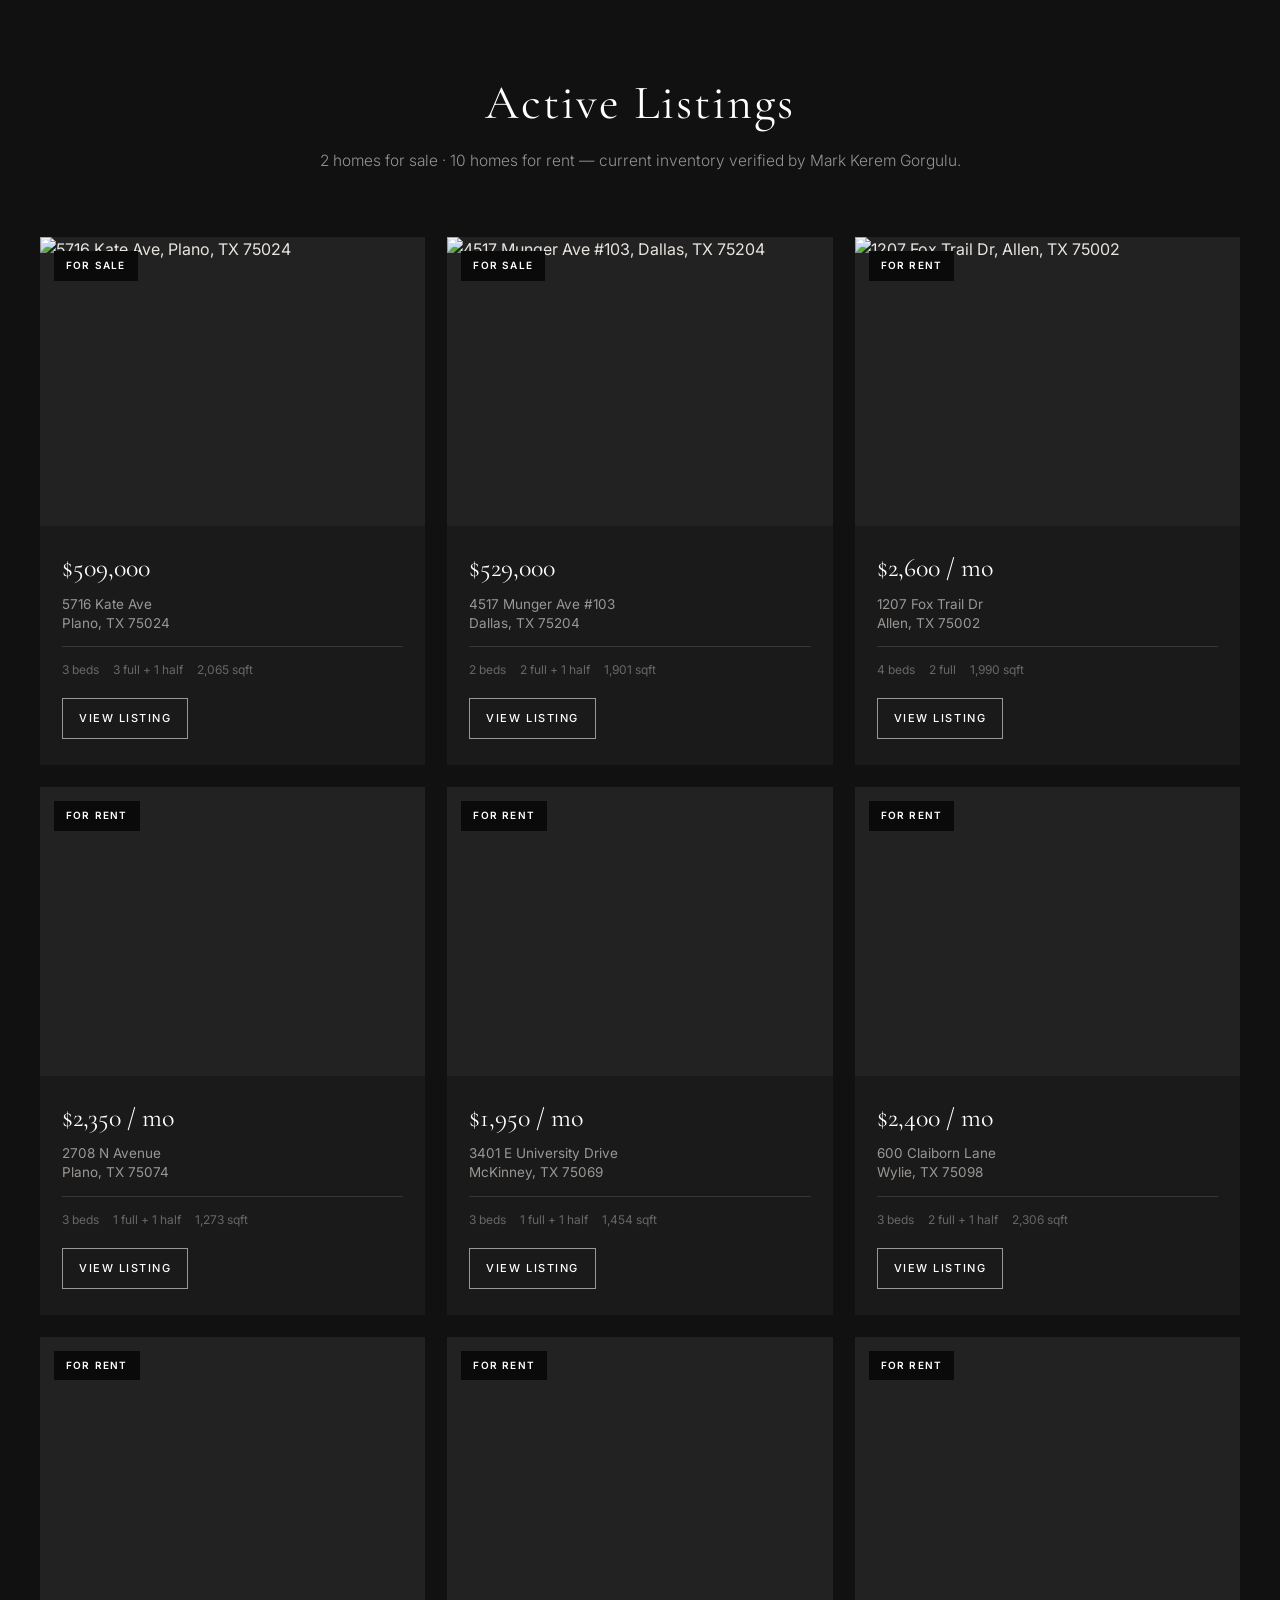
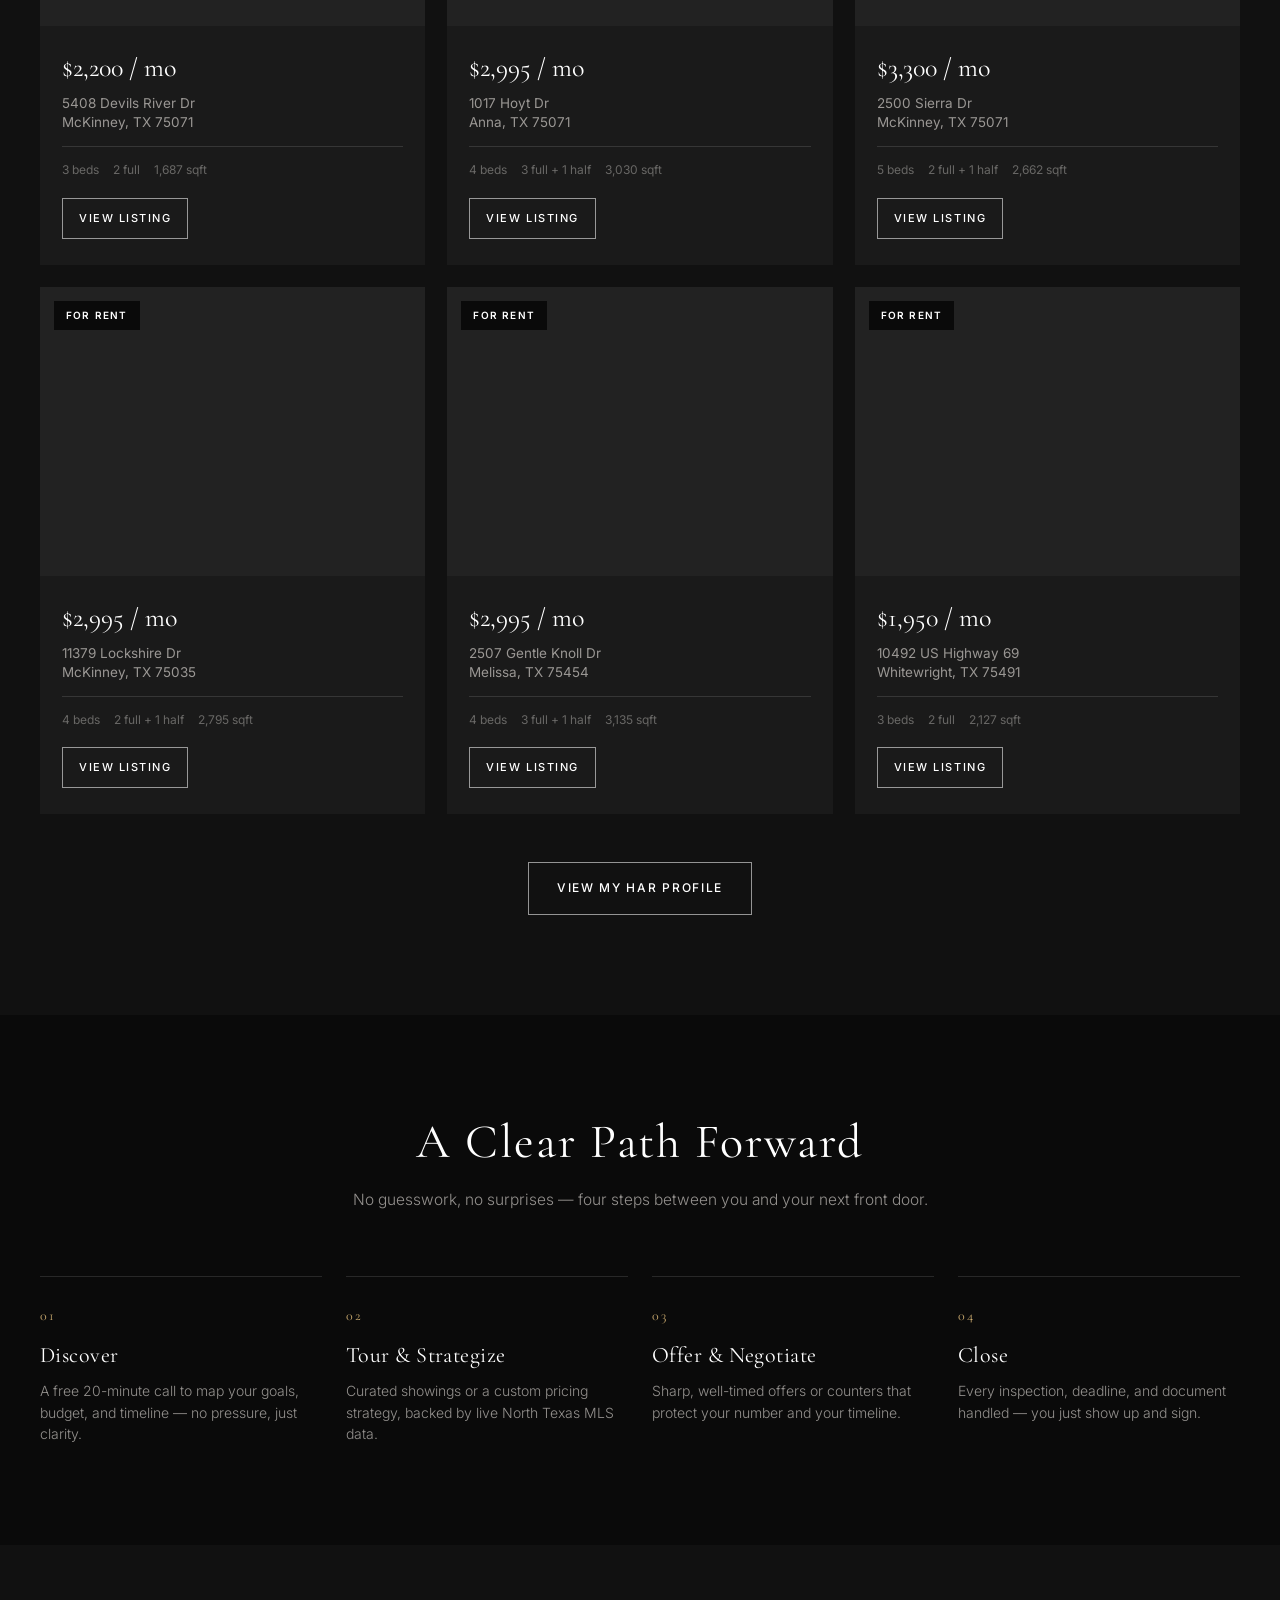
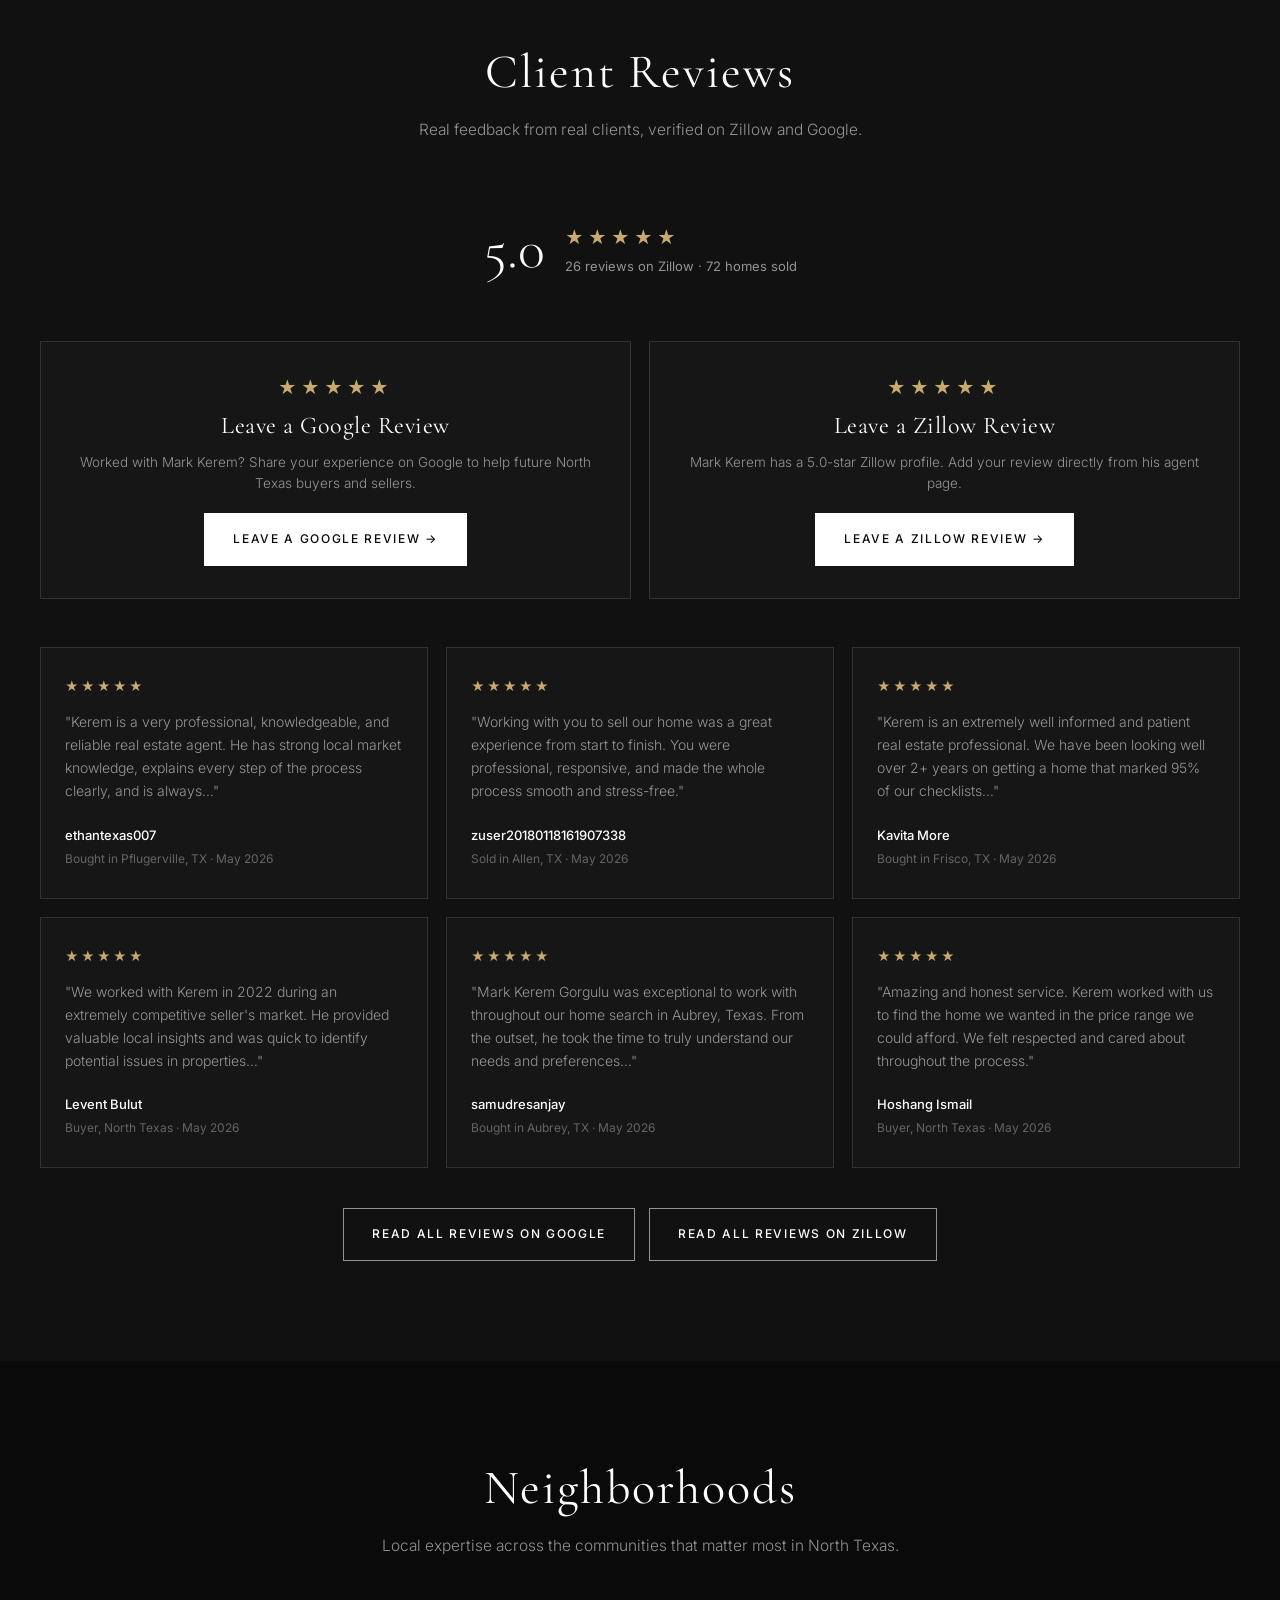
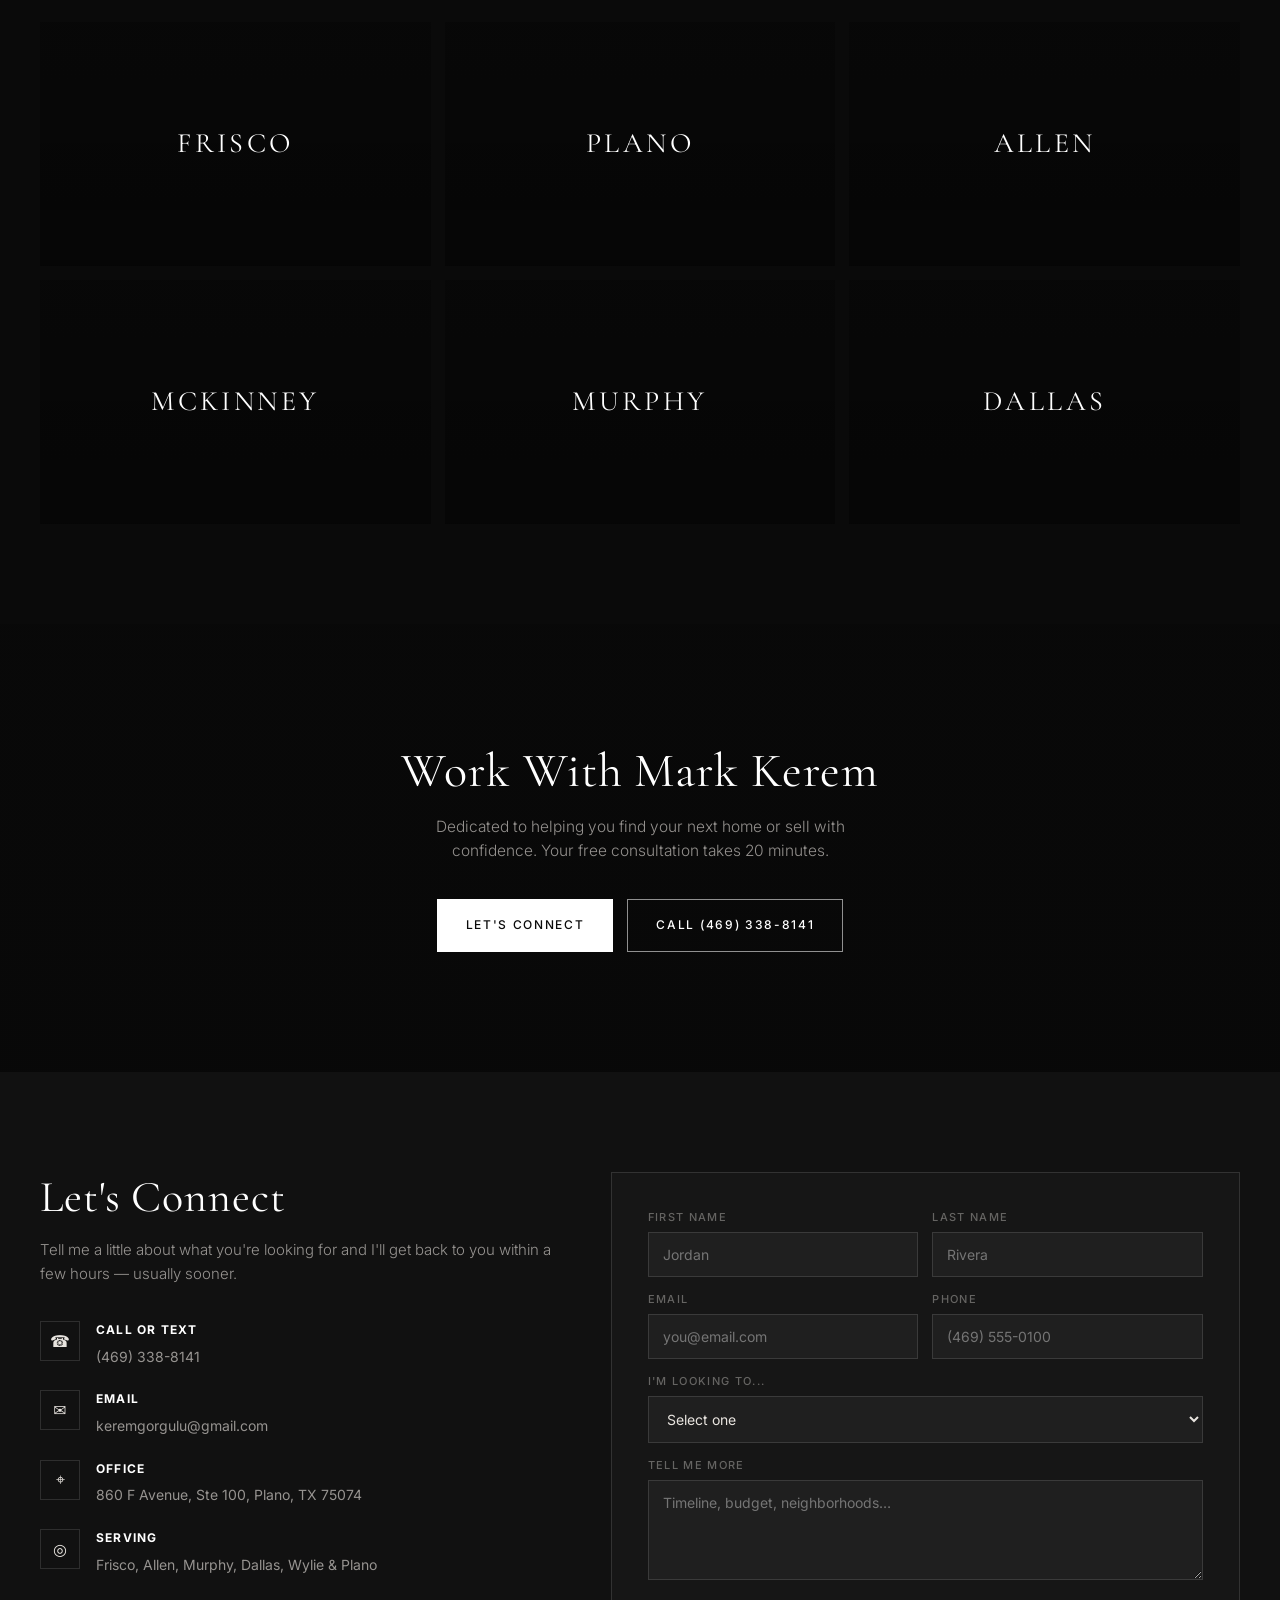
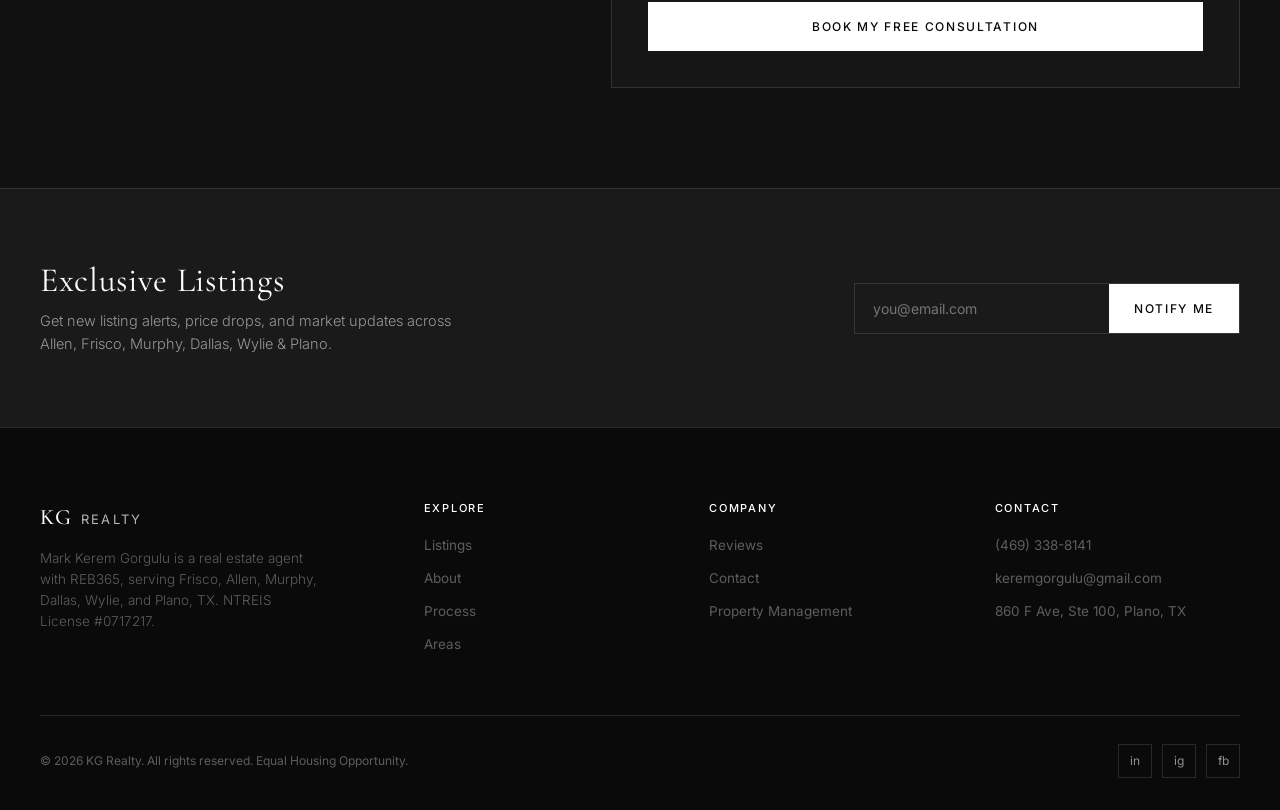
==== commit 94d1735b: "Point site at mkgrealtytx.com Co-Authored-By: Claude Sonnet 5 <noreply@anthropic.com> Claude-Session" ====
--- a/index.html
+++ b/index.html
@@ -10,7 +10,7 @@
   <meta property="og:site_name" content="KG Realty">
   <meta property="og:title" content="Mark Kerem Gorgulu | North Texas Real Estate Agent | KG Realty">
   <meta property="og:description" content="Licensed North Texas real estate agent & property manager. Frisco, Plano, Allen, Murphy, Dallas. Bilingual English & Turkish.">
-  <meta property="og:url" content="https://kgrealty.it.com/">
+  <meta property="og:url" content="https://mkgrealtytx.com/">
   <meta property="og:image" content="https://photos.zillowstatic.com/fp/7a347cbd962c5025f1a35ed458f7e453-cc_ft_960.jpg">
   <meta property="og:image:width" content="960">
   <meta property="og:image:height" content="720">
@@ -74,7 +74,7 @@
       }
       // Prefer property photo over agent headshot in schema.org
       html = html.replace(
-        '"image": "https://kgrealty.it.com/kerem-profile.jpg"',
+        '"image": "https://mkgrealtytx.com/kerem-profile.jpg"',
         '"image": "https://photos.zillowstatic.com/fp/7a347cbd962c5025f1a35ed458f7e453-cc_ft_960.jpg"'
       );
       html = html.replace(/KG Realty – Kerem Gorgulu/g, 'KG Realty – Mark Kerem Gorgulu');
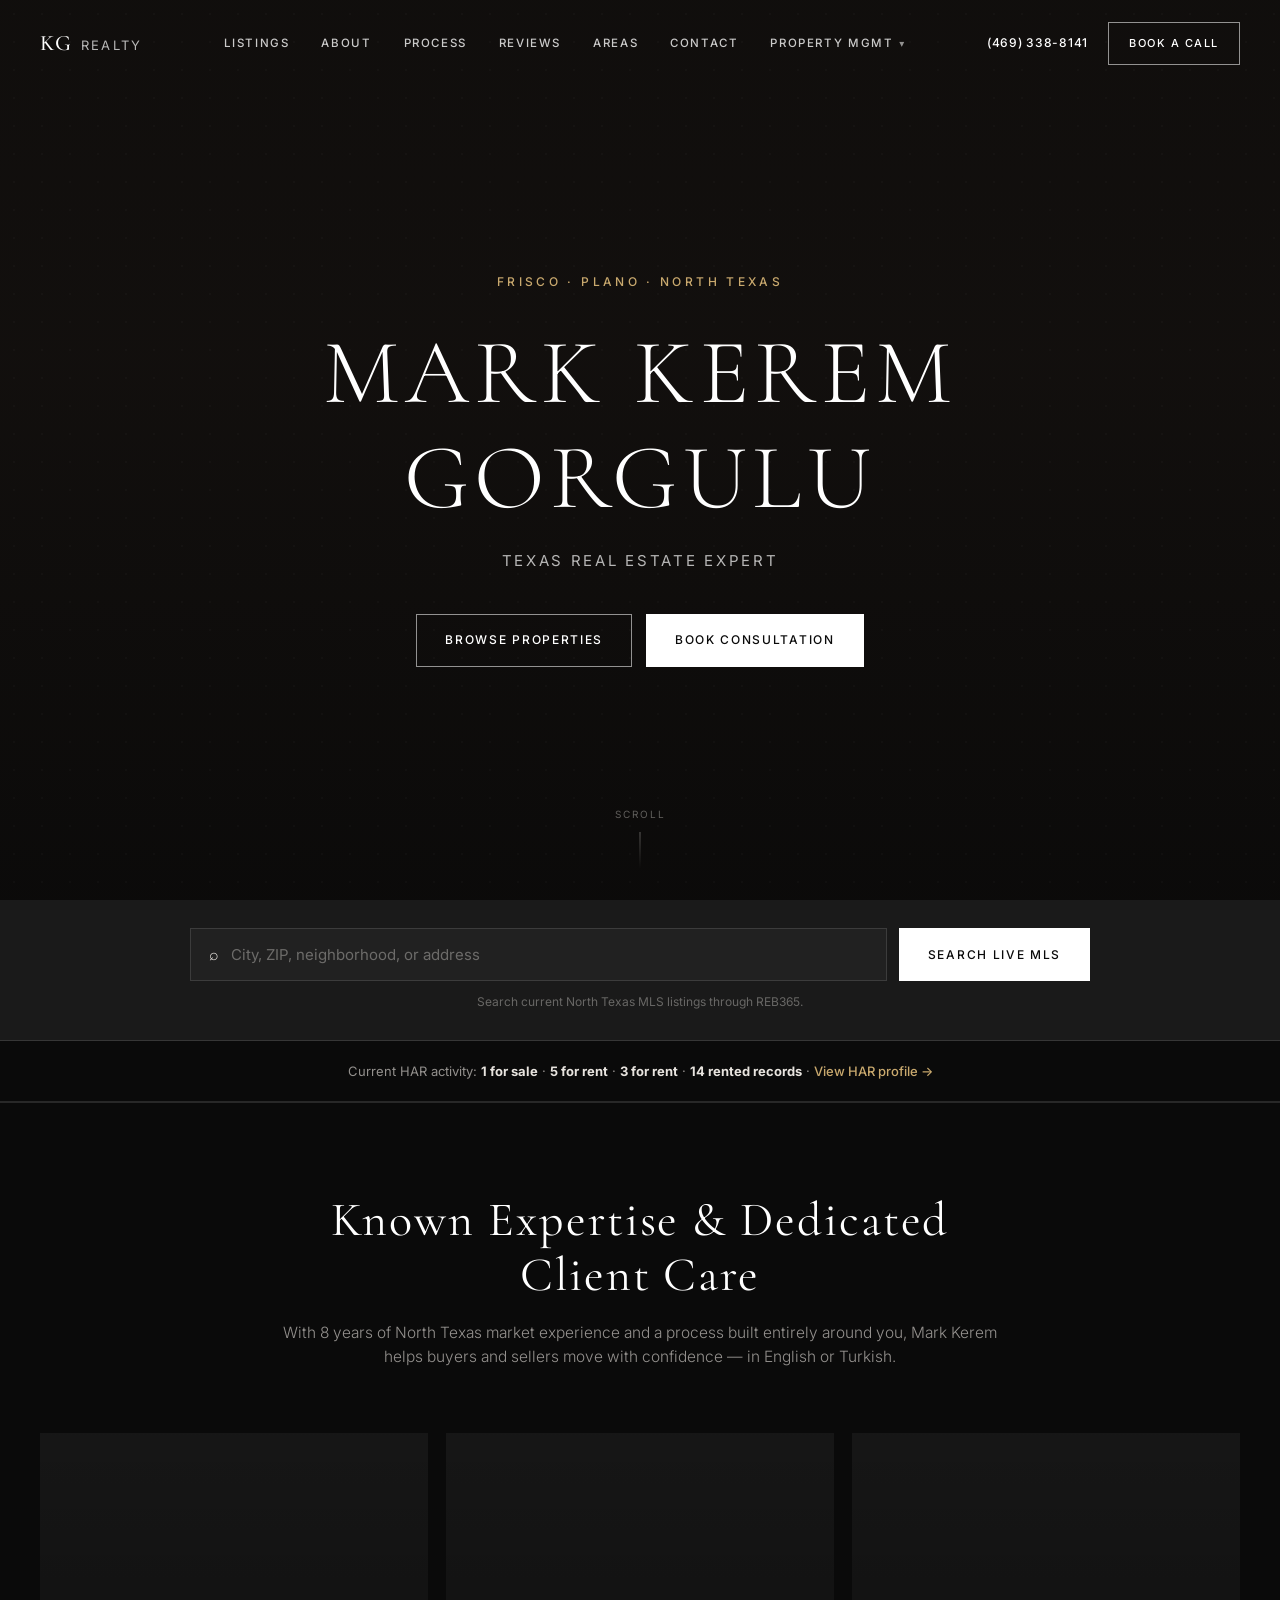
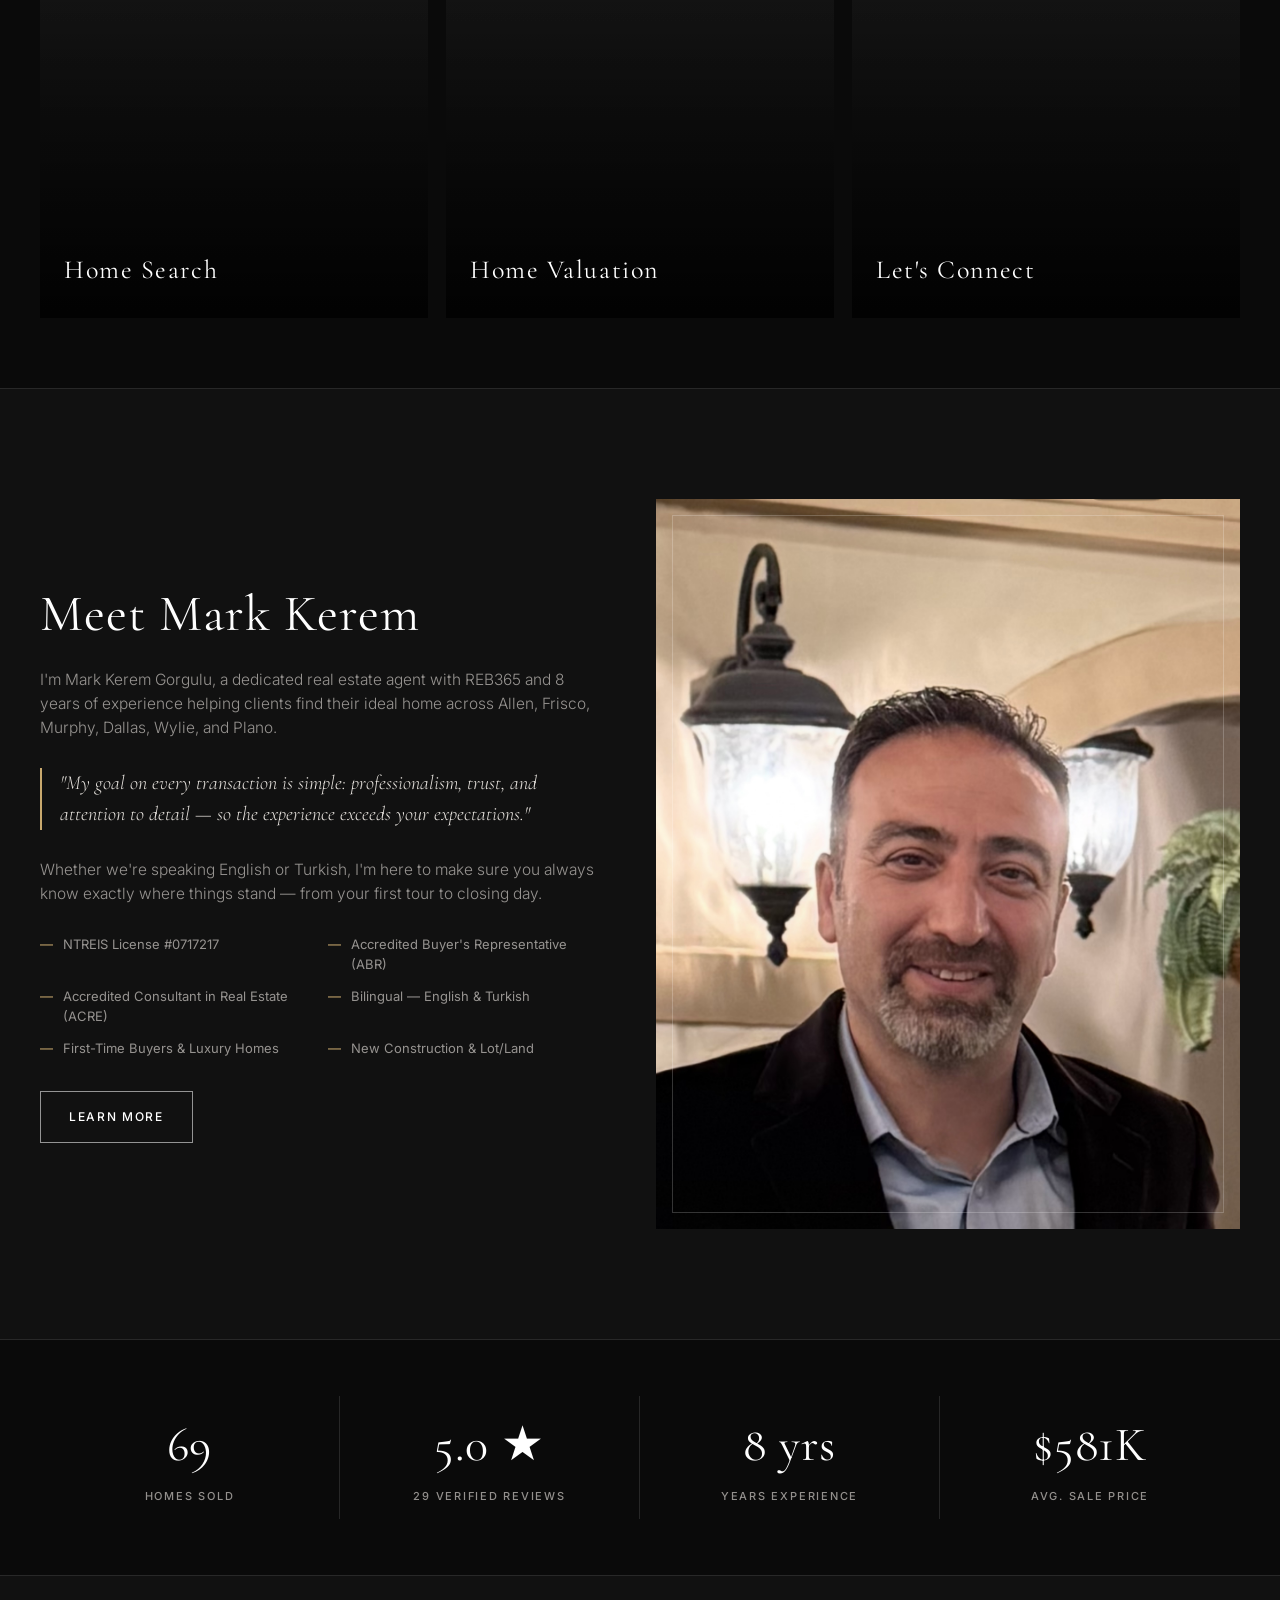
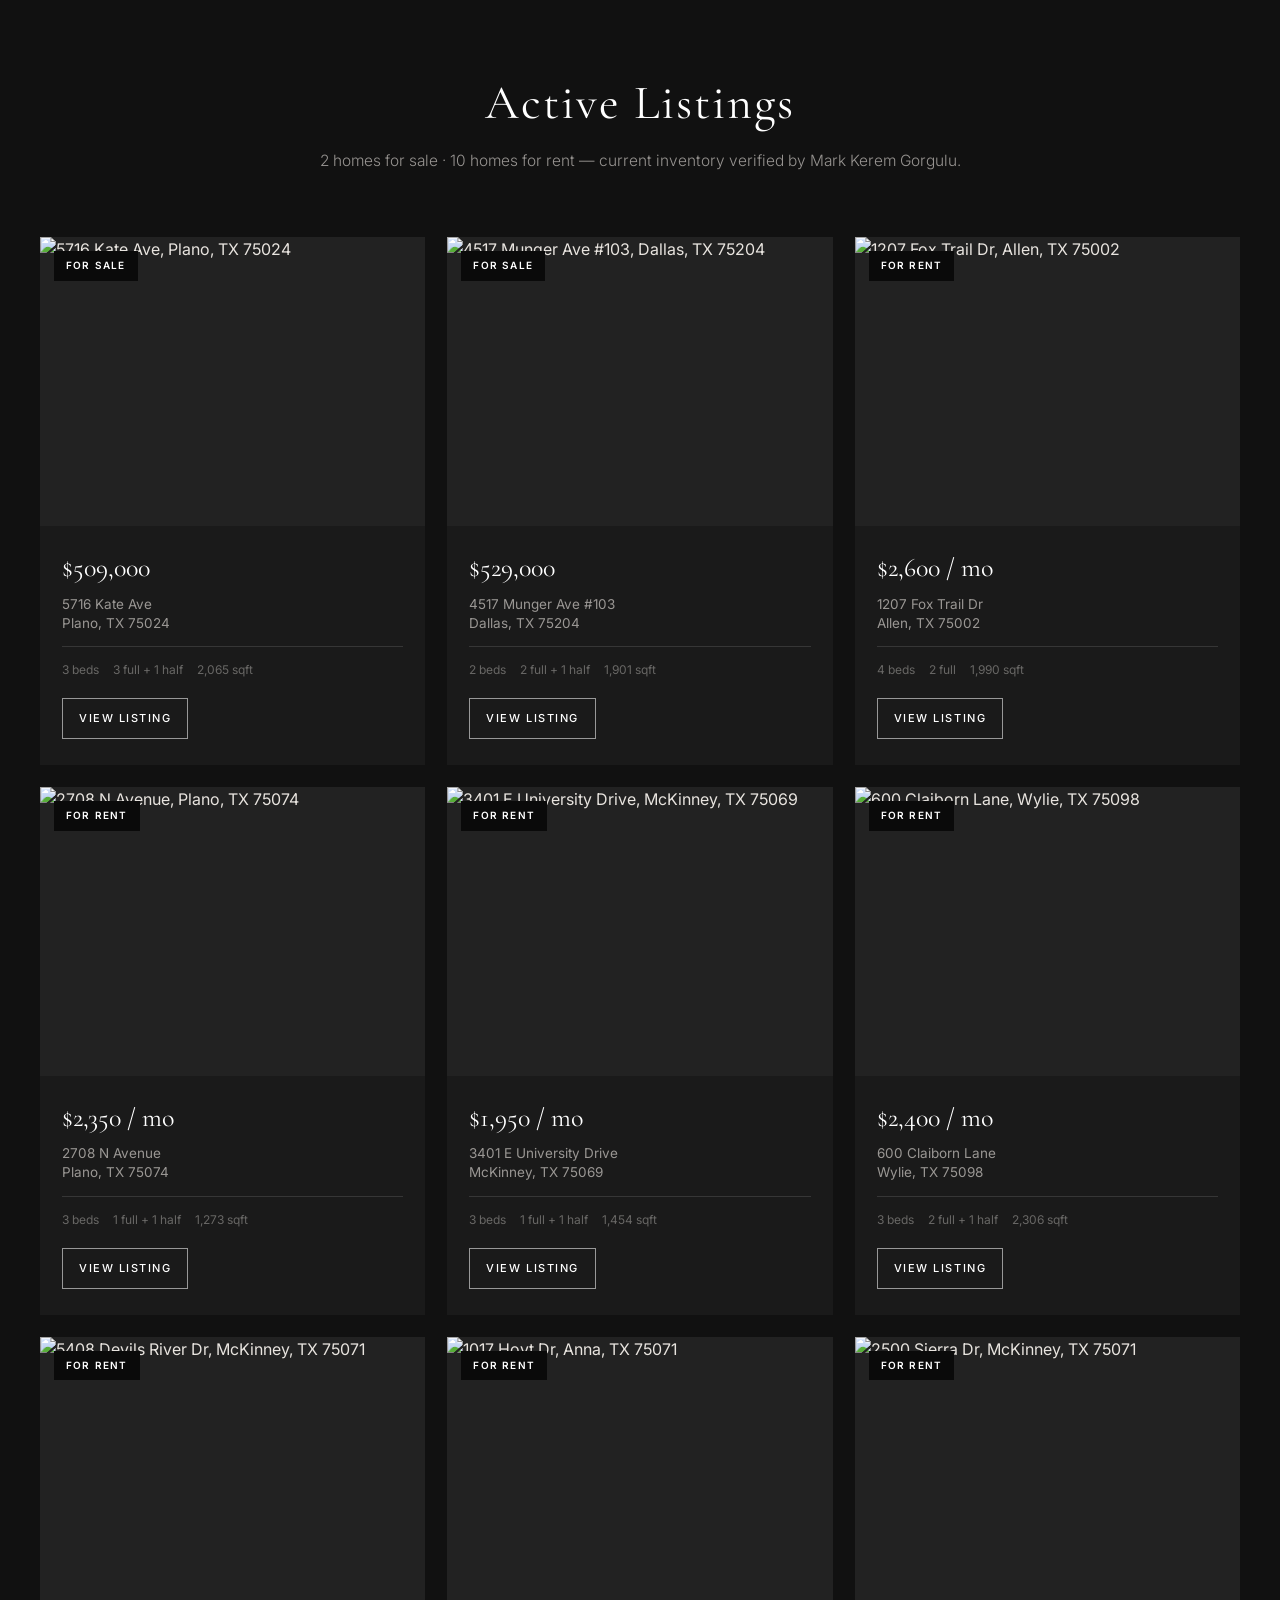
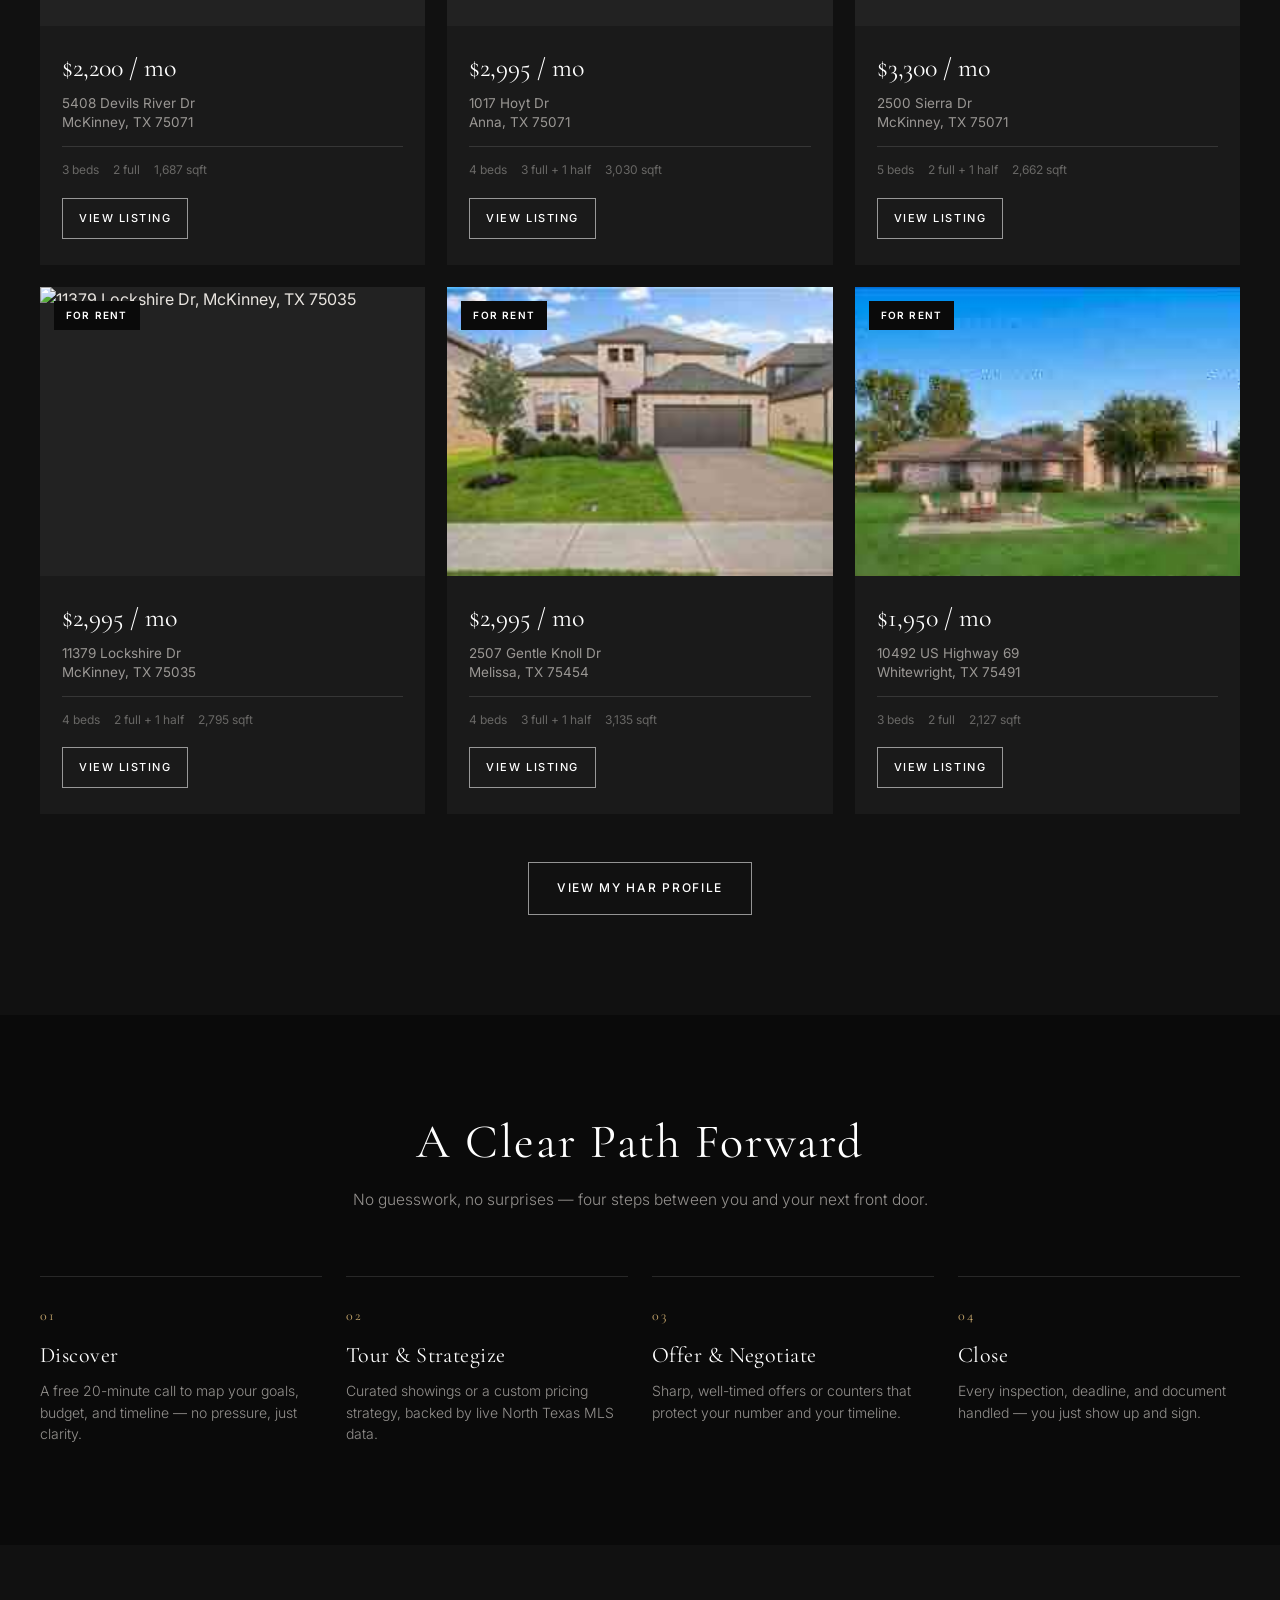
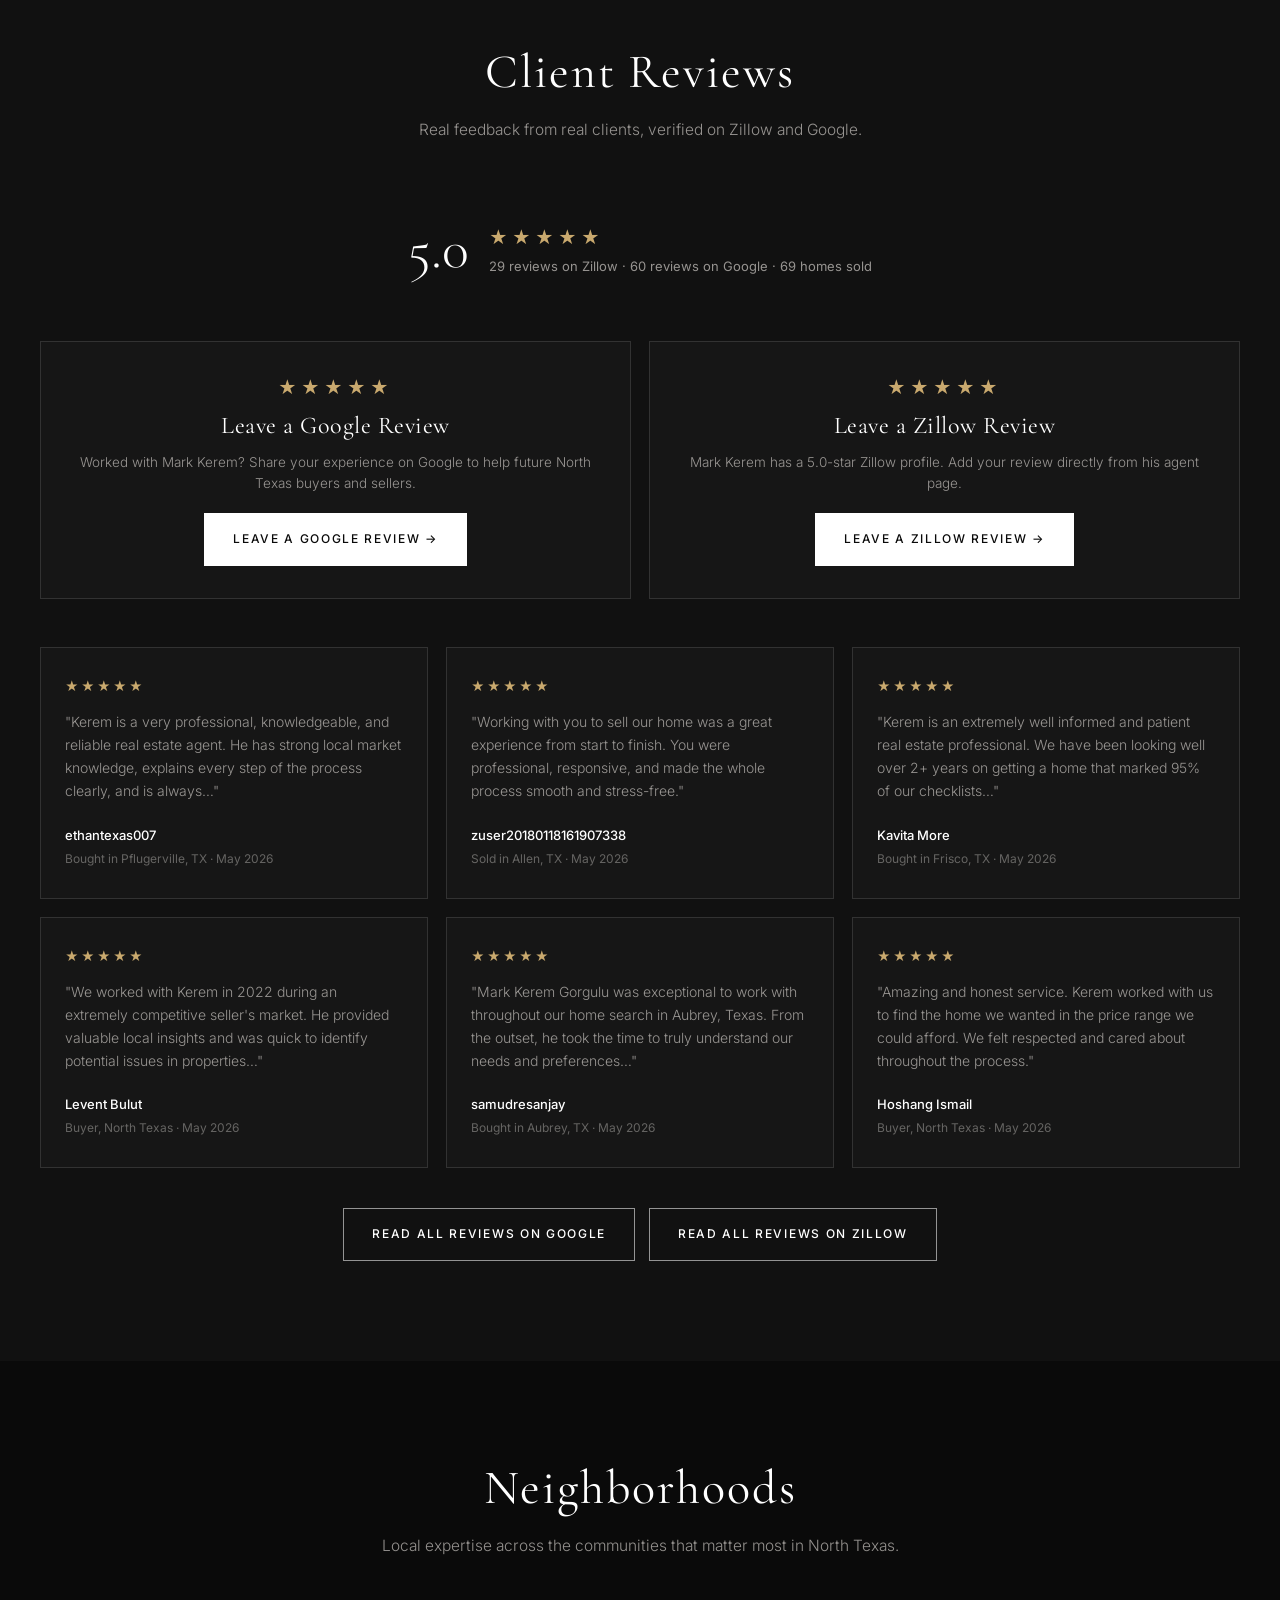
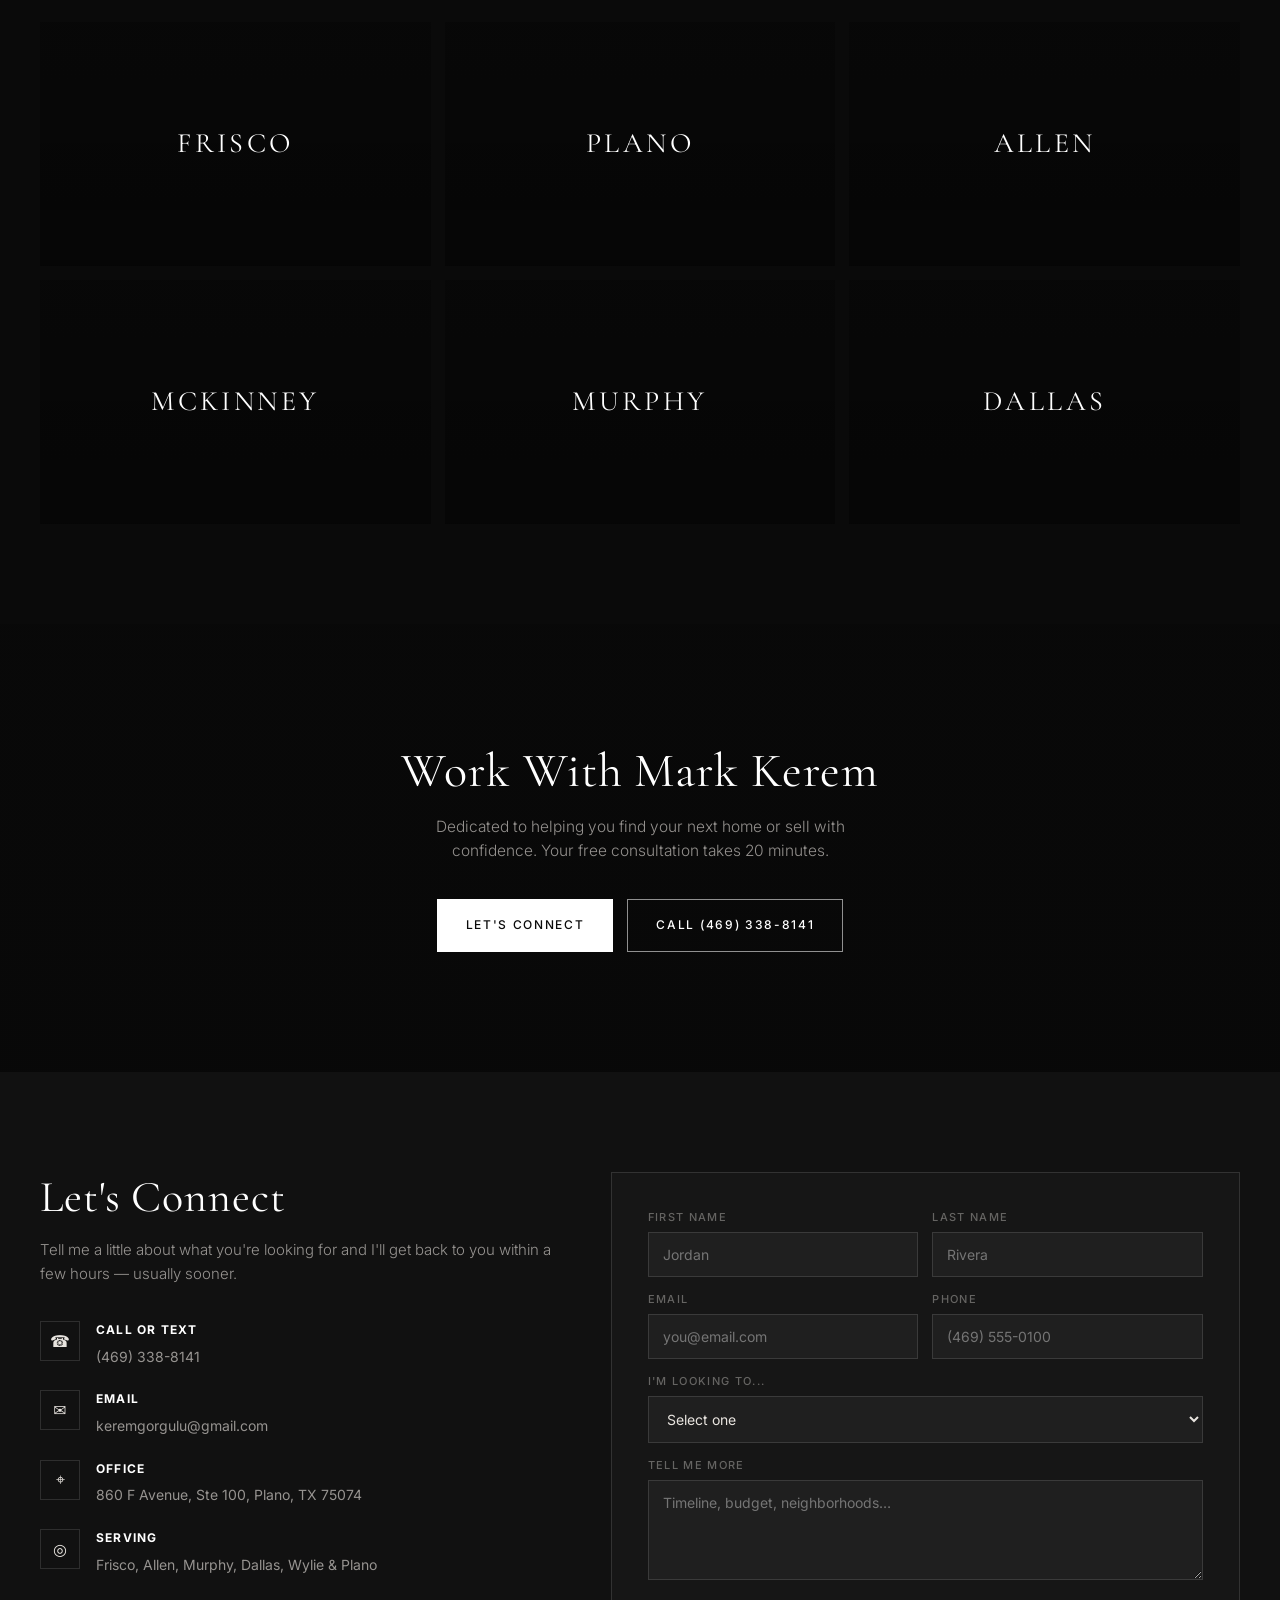
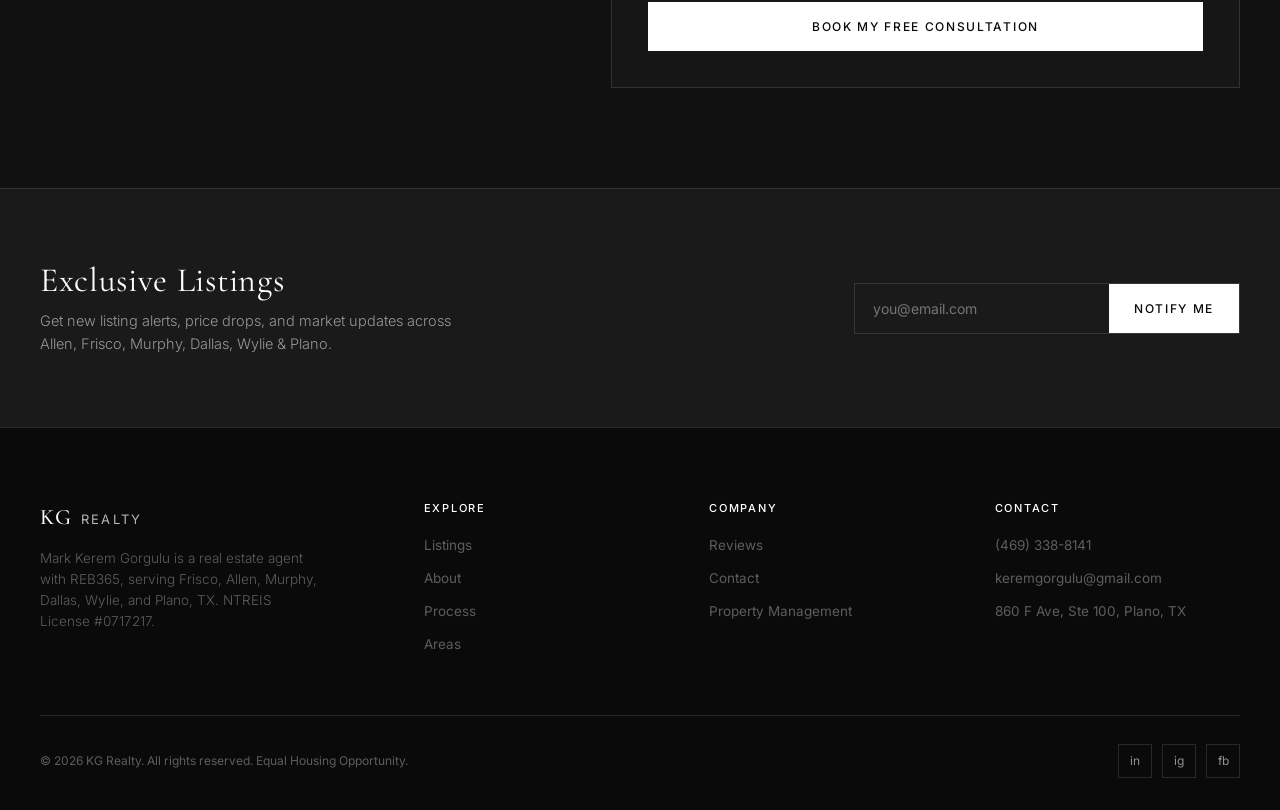
==== commit 26284ef1: "Revert site domain to kgrealty.it.com Keeping kgrealty.it.com as the site's primary domain instead o" ====
--- a/index.html
+++ b/index.html
@@ -10,7 +10,7 @@
   <meta property="og:site_name" content="KG Realty">
   <meta property="og:title" content="Mark Kerem Gorgulu | North Texas Real Estate Agent | KG Realty">
   <meta property="og:description" content="Licensed North Texas real estate agent & property manager. Frisco, Plano, Allen, Murphy, Dallas. Bilingual English & Turkish.">
-  <meta property="og:url" content="https://mkgrealtytx.com/">
+  <meta property="og:url" content="https://kgrealty.it.com/">
   <meta property="og:image" content="https://photos.zillowstatic.com/fp/7a347cbd962c5025f1a35ed458f7e453-cc_ft_960.jpg">
   <meta property="og:image:width" content="960">
   <meta property="og:image:height" content="720">
@@ -74,7 +74,7 @@
       }
       // Prefer property photo over agent headshot in schema.org
       html = html.replace(
-        '"image": "https://mkgrealtytx.com/kerem-profile.jpg"',
+        '"image": "https://kgrealty.it.com/kerem-profile.jpg"',
         '"image": "https://photos.zillowstatic.com/fp/7a347cbd962c5025f1a35ed458f7e453-cc_ft_960.jpg"'
       );
       html = html.replace(/KG Realty – Kerem Gorgulu/g, 'KG Realty – Mark Kerem Gorgulu');
